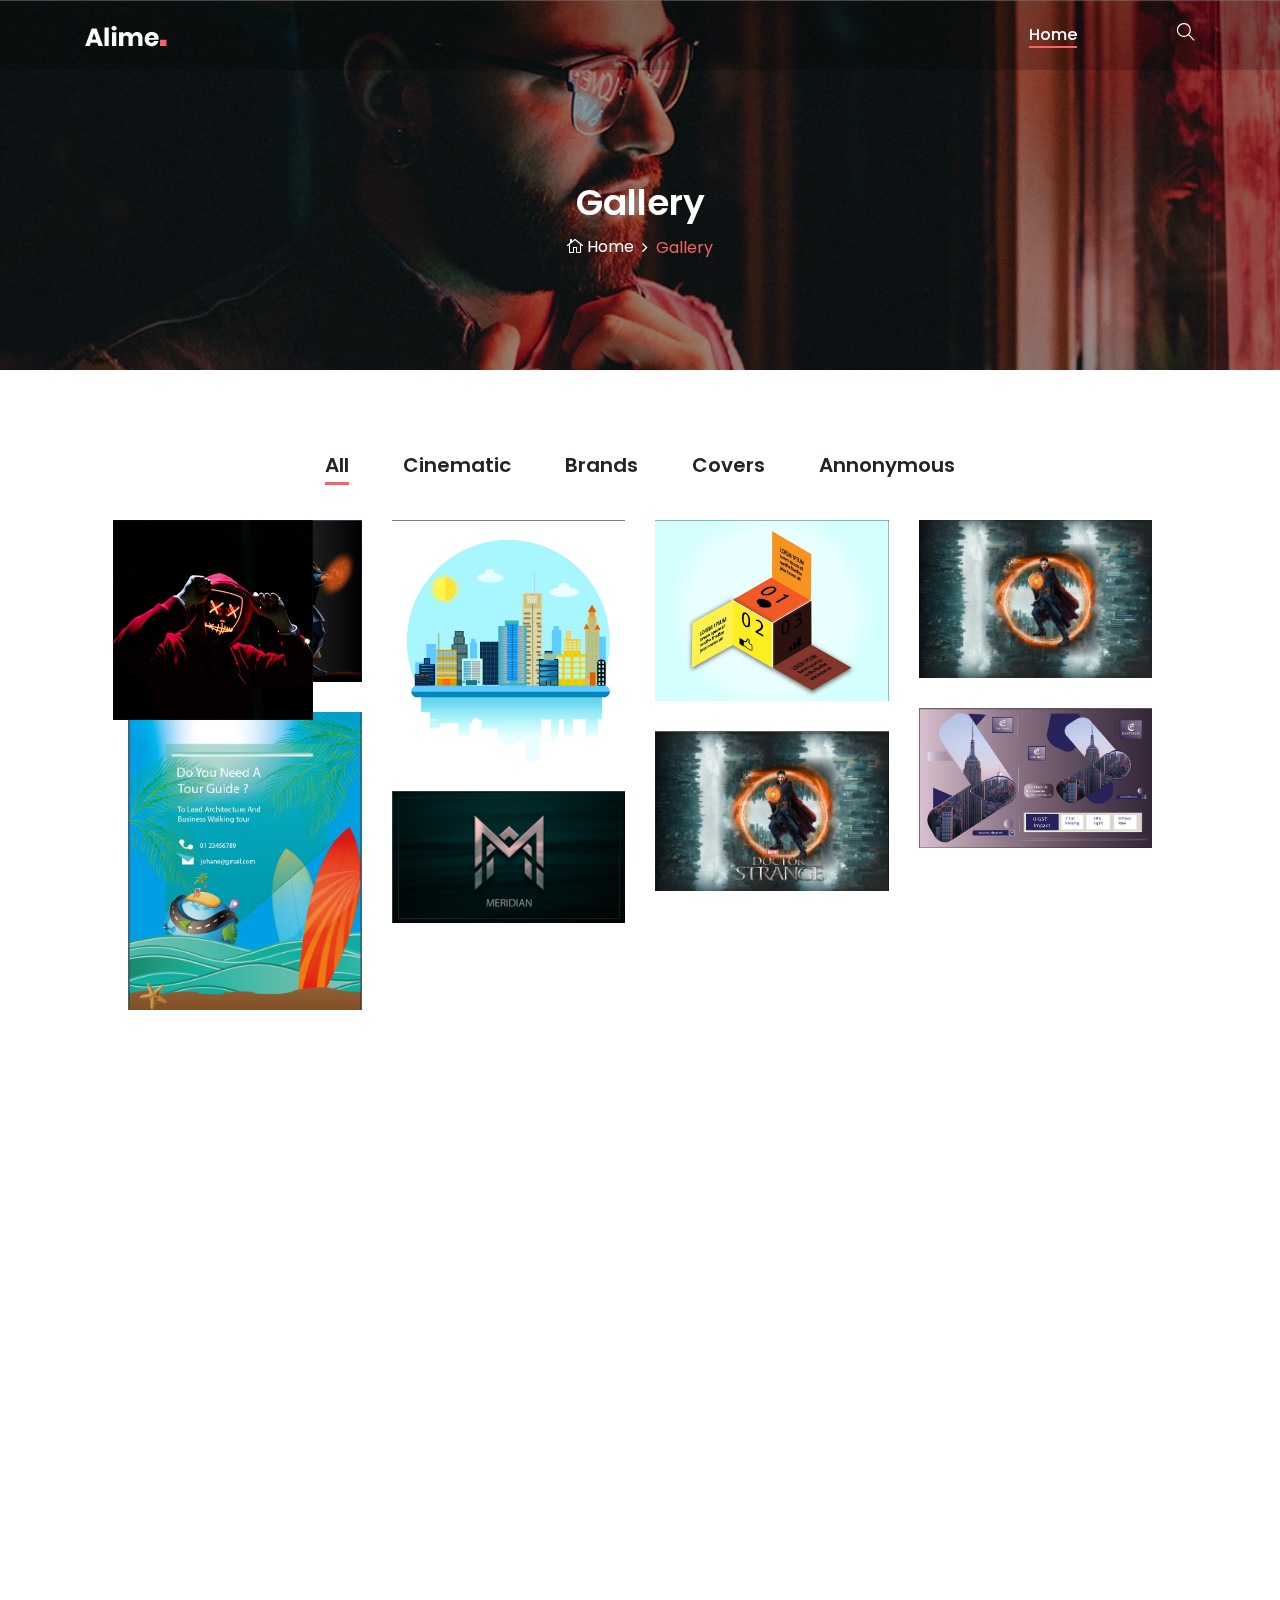
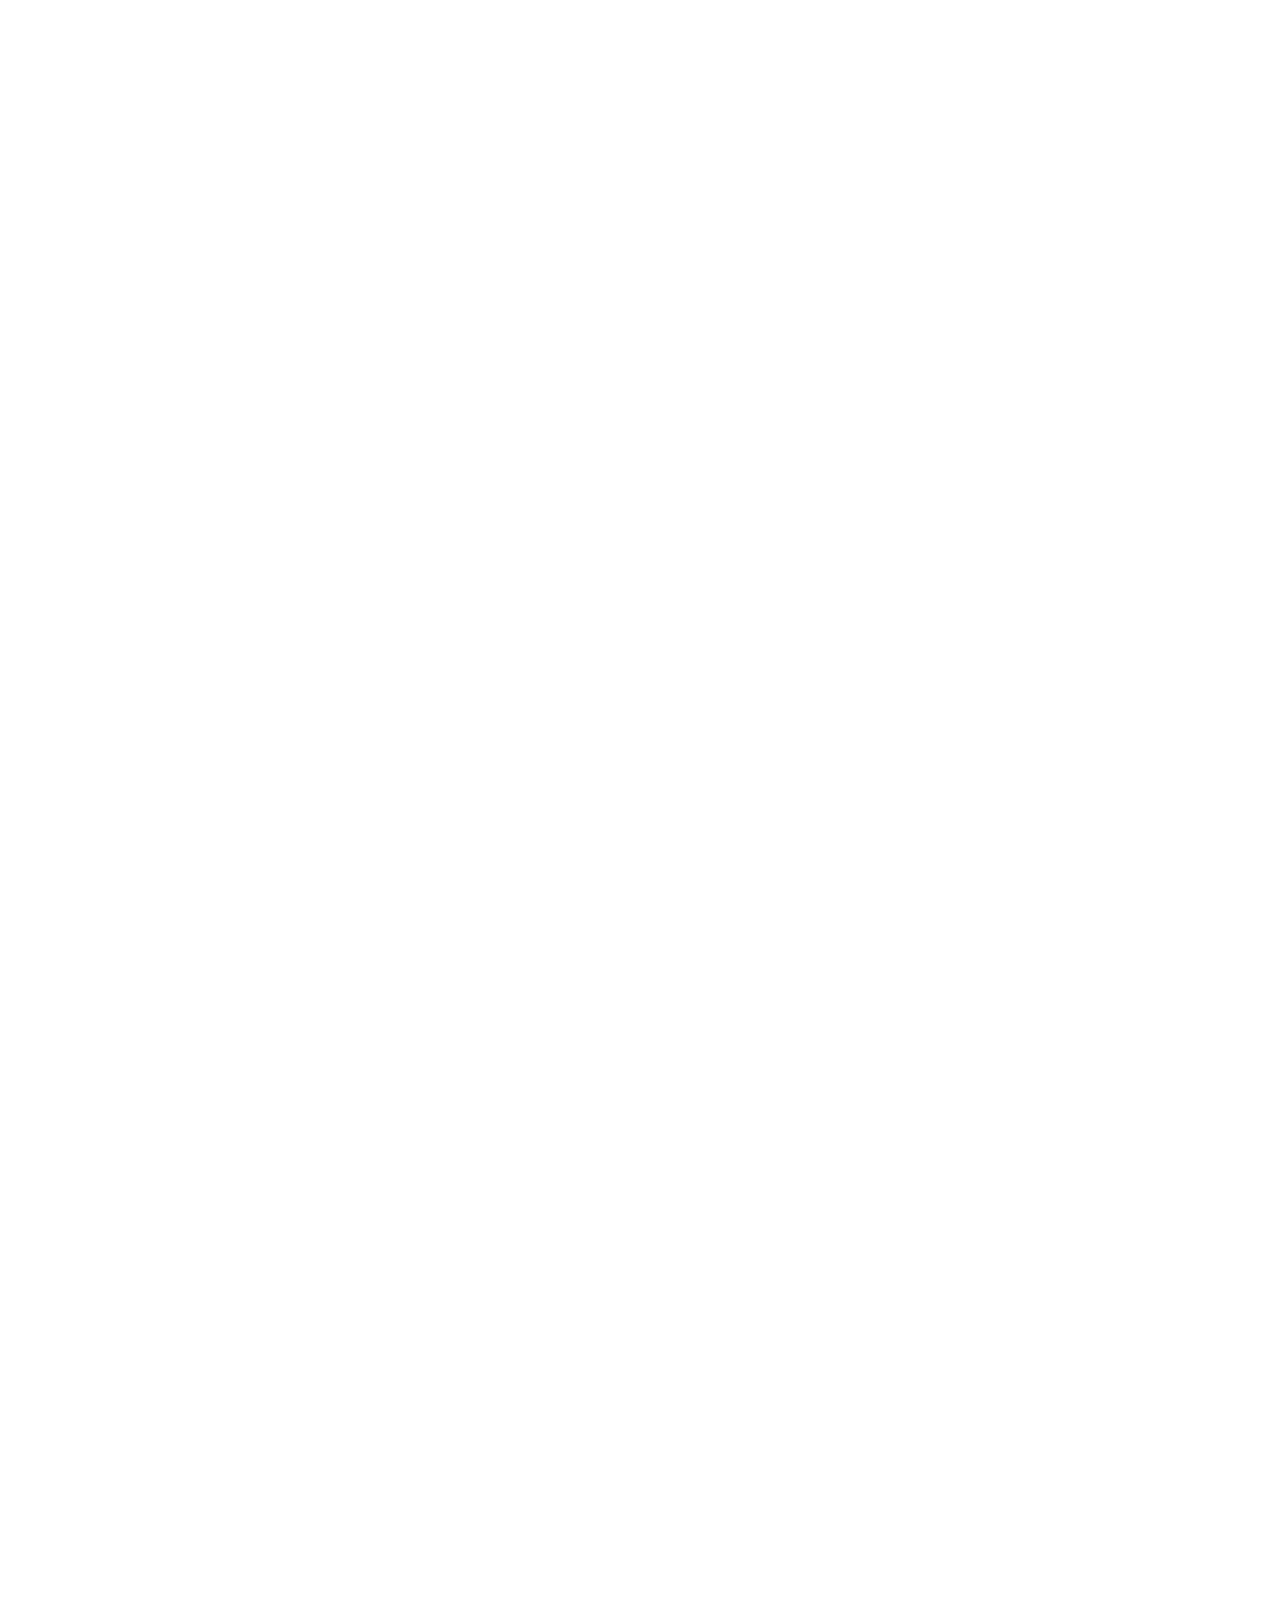
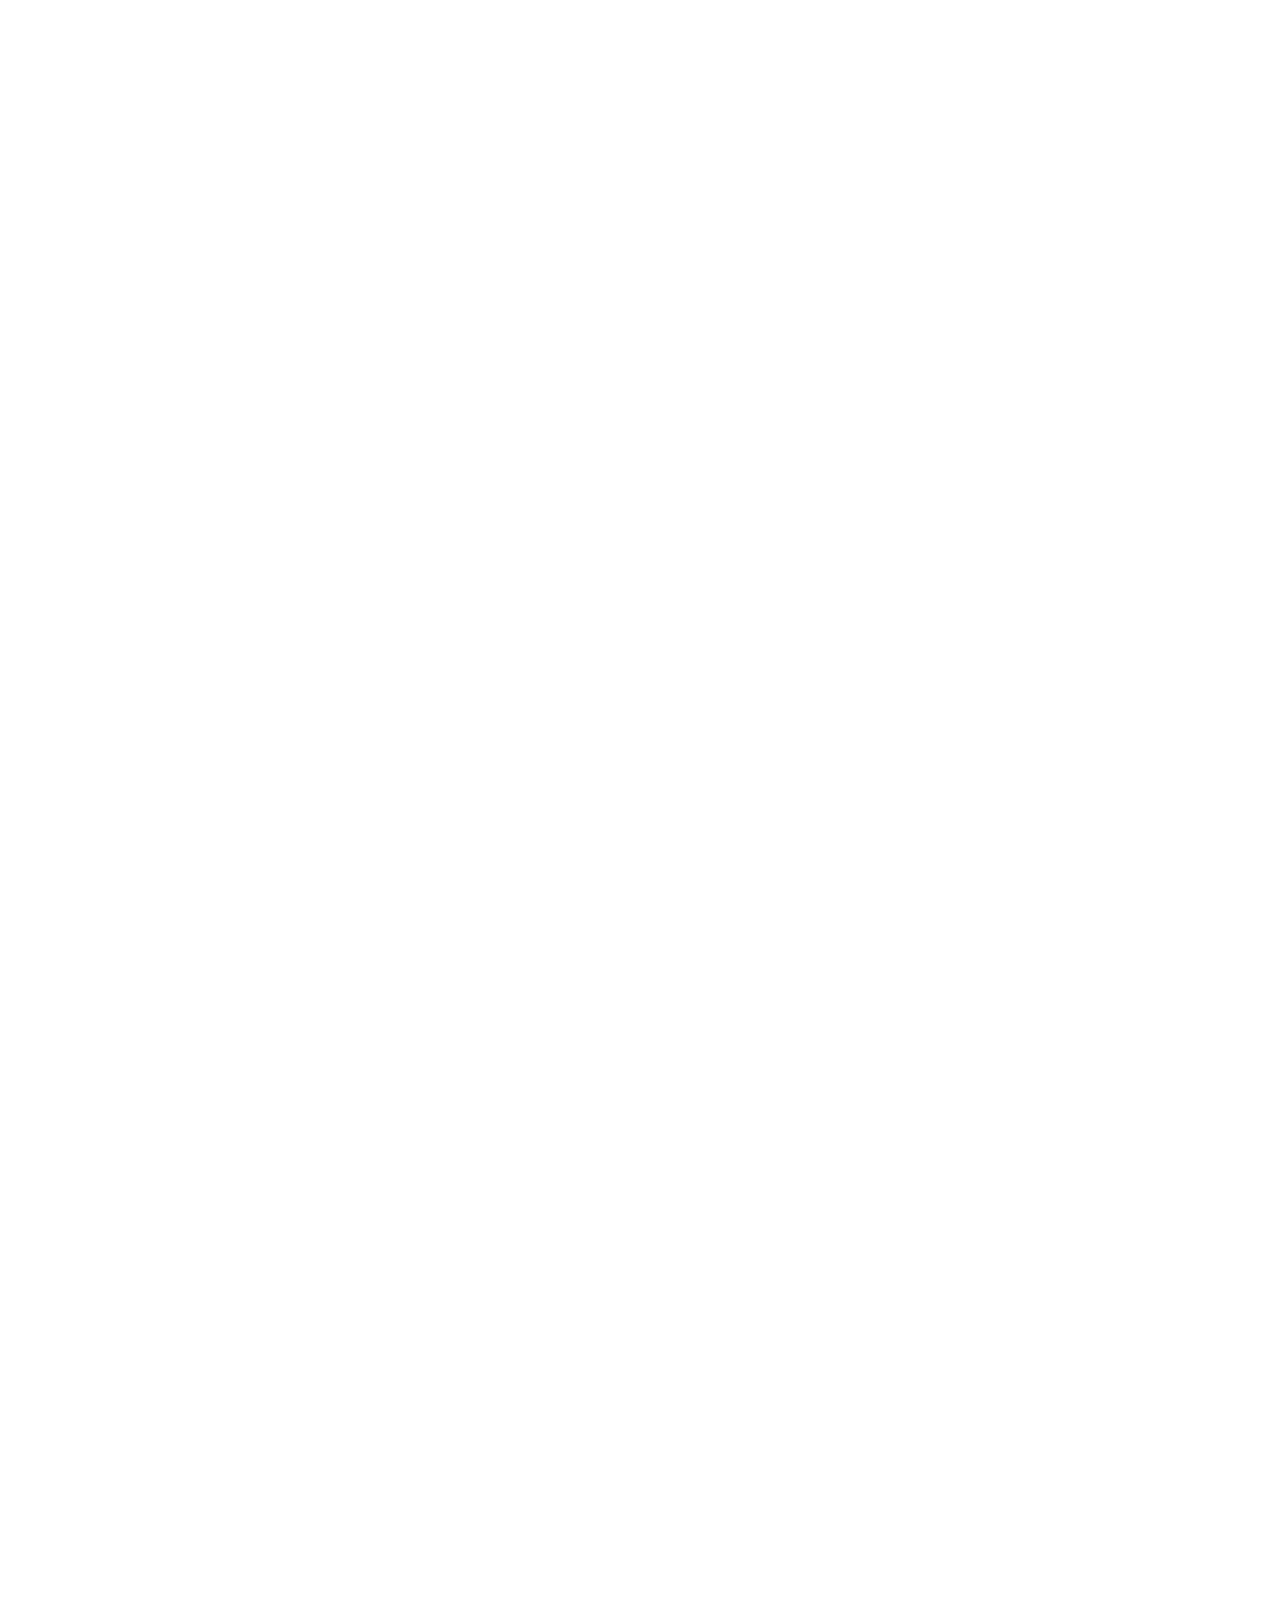
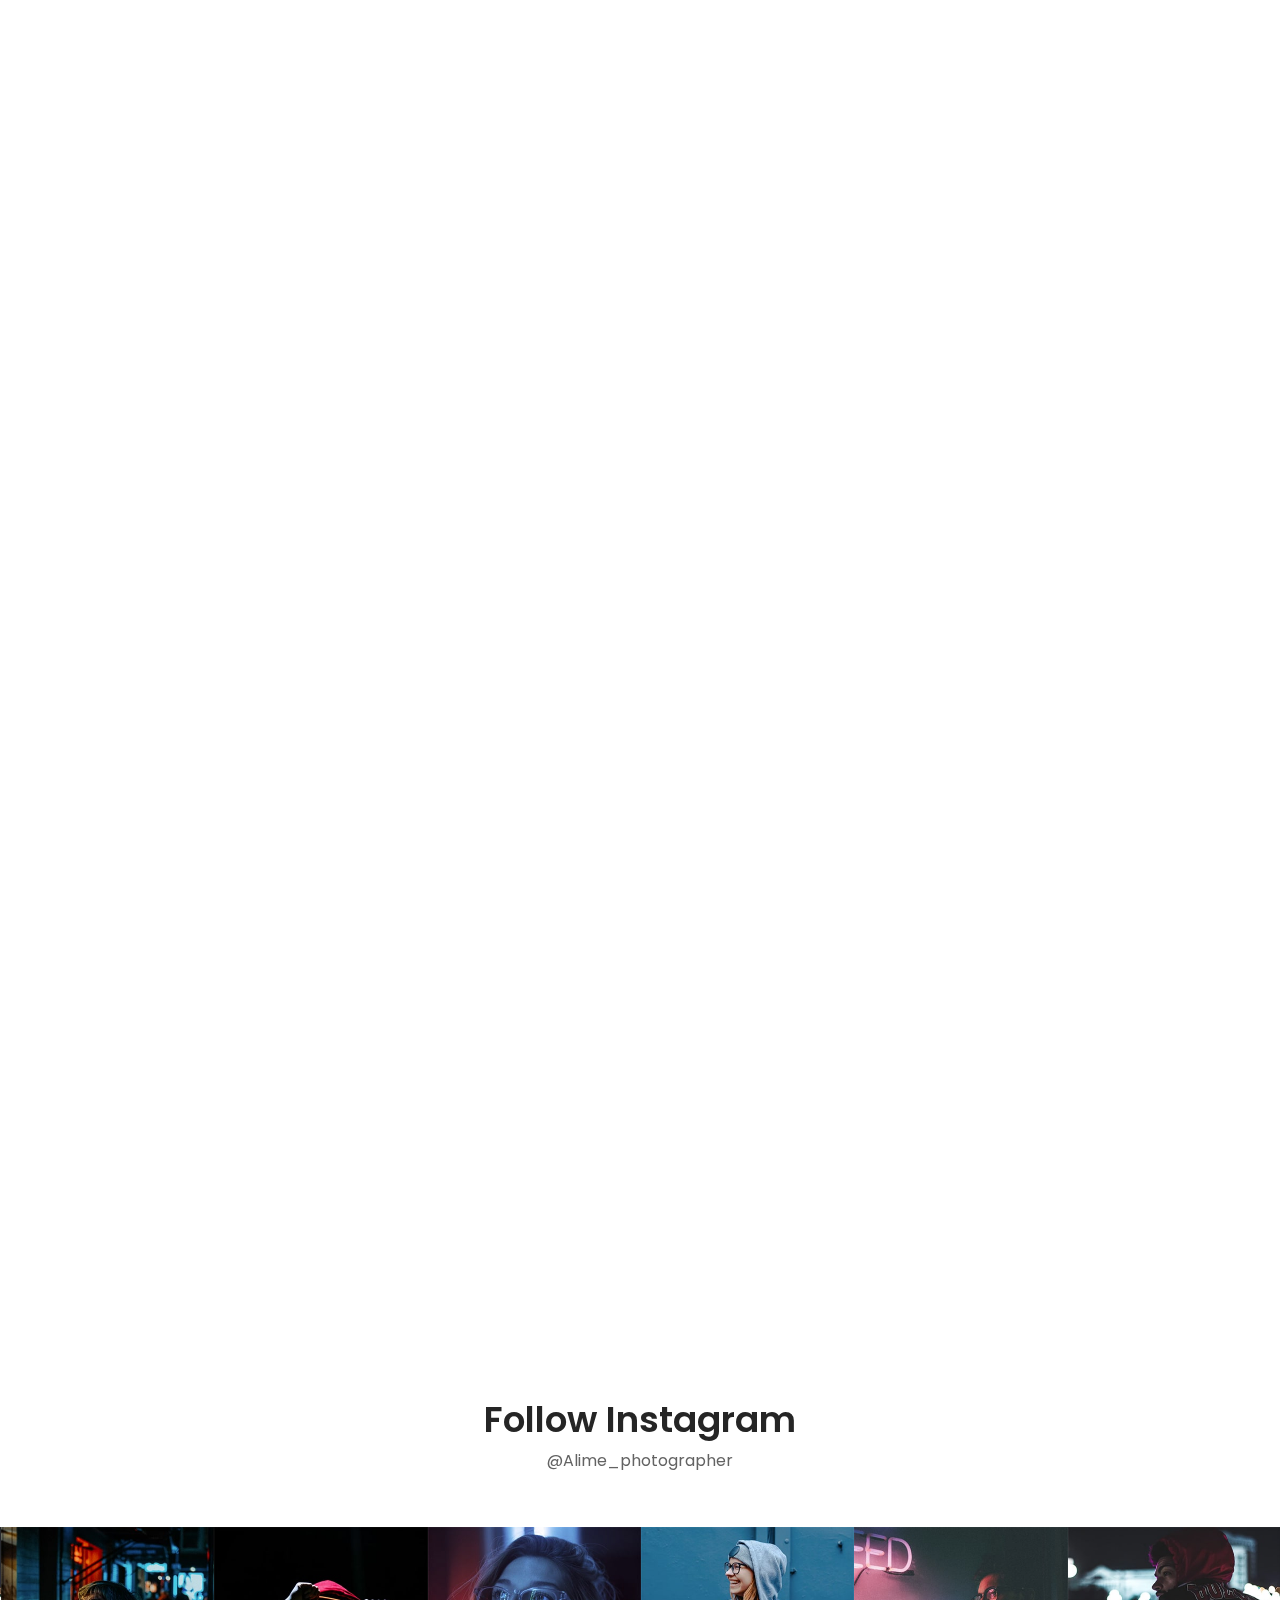
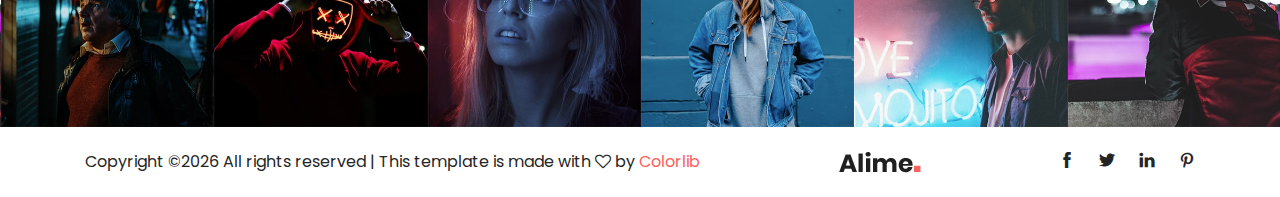
==== gallery.html @ c79ff6e7 "first commit" ====
<!DOCTYPE html>
<html lang="en">

<head>
    <meta charset="UTF-8">
    <meta name="description" content="">
    <meta http-equiv="X-UA-Compatible" content="IE=edge">
    <meta name="viewport" content="width=device-width, initial-scale=1, shrink-to-fit=no">

    <!-- Title -->
    <title>Alime - Photography HTML Template</title>

    <!-- Favicon -->
    <link rel="icon" href="./img/core-img/favicon.png">

    <!-- Stylesheet -->
    <link rel="stylesheet" href="style.css">

</head>

<body>
    <!-- Preloader -->
    <div id="preloader">
        <div class="loader"></div>
    </div>
    <!-- /Preloader -->

    <!-- Top Search Form Area -->
    <div class="top-search-area">
        <div class="modal fade" id="searchModal" tabindex="-1" role="dialog" aria-hidden="true">
            <div class="modal-dialog modal-dialog-centered" role="document">
                <div class="modal-content">
                    <div class="modal-body">
                        <!-- Close -->
                        <button type="button" class="btn close-btn" data-dismiss="modal"><i class="ti-close"></i></button>
                        <!-- Form -->
                        <form action="index.html" method="post">
                            <input type="search" name="top-search-bar" class="form-control" placeholder="Search and hit enter...">
                            <button type="submit">Search</button>
                        </form>
                    </div>
                </div>
            </div>
        </div>
    </div>

    <!-- Header Area Start -->
    <header class="header-area">
        <!-- Main Header Start -->
        <div class="main-header-area">
            <div class="classy-nav-container breakpoint-off">
                <div class="container">
                    <!-- Classy Menu -->
                    <nav class="classy-navbar justify-content-between" id="alimeNav">

                        <!-- Logo -->
                        <a class="nav-brand" href="./index.html"><img src="./img/core-img/logo.png" alt=""></a>

                        <!-- Navbar Toggler -->
                        <div class="classy-navbar-toggler">
                            <span class="navbarToggler"><span></span><span></span><span></span></span>
                        </div>

                        <!-- Menu -->
                        <div class="classy-menu">
                            <!-- Menu Close Button -->
                            <div class="classycloseIcon">
                                <div class="cross-wrap"><span class="top"></span><span class="bottom"></span></div>
                            </div>
                            <!-- Nav Start -->
                            <div class="classynav">
                                <ul id="nav">
                                    <li class="active"><a href="./index.html">Home</a></li>
                                    <!-- <li><a href="#about">About</a></li>
                                    <li><a href="#gallery">Gallery</a></li>
                                    <li><a href="#contact">Contact</a></li> -->
                                </ul>

                                <!-- Search Icon -->
                                <div class="search-icon" data-toggle="modal" data-target="#searchModal"><i class="ti-search"></i></div>
                            </div>
                            <!-- Nav End -->
                        </div>
                    </nav>
                </div>
            </div>
        </div>
    </header>
    <!-- Header Area End -->

    <!-- Breadcrumb Area Start -->
    <section class="breadcrumb-area bg-img bg-overlay jarallax" style="background-image: url(img/bg-img/38.jpg);">
        <div class="container h-100">
            <div class="row h-100 align-items-center">
                <div class="col-12">
                    <div class="breadcrumb-content text-center">
                        <h2 class="page-title">Gallery</h2>
                        <nav aria-label="breadcrumb">
                            <ol class="breadcrumb justify-content-center">
                                <li class="breadcrumb-item"><a href="index.html"><i class="icon_house_alt"></i> Home</a></li>
                                <li class="breadcrumb-item active" aria-current="page">Gallery</li>
                            </ol>
                        </nav>
                    </div>
                </div>
            </div>
        </div>
    </section>
    <!-- Breadcrumb Area End -->

    <!-- Gallery Area Start -->
    <div id="gallery" class="alime-portfolio-area section-padding-80 clearfix">
        <div class="container-fluid">
            <div class="row">
                <div class="col-12">
                    <!-- Projects Menu -->
                    <div class="alime-projects-menu">
                        <div class="portfolio-menu text-center">
                            <button class="btn active" >All</button>
                            <button class="btn" data-filter=".human">Cinematic</button>
                            <button class="btn" data-filter=".nature">Brands</button>
                            <button class="btn" data-filter=".country">Covers</button>
                            <button class="btn" data-filter=".video">Annonymous</button>
                        </div>
                    </div>
                </div>
            </div>

            <div class="row alime-portfolio">
                <!-- Single Gallery Item -->
                <div class="col-12 col-sm-6 col-lg-3 single_gallery_item human mb-30 wow fadeInUp" data-wow-delay="100ms">
                    <div class="single-portfolio-content">
                        <img src="img/cinematic/1.jpeg" alt="">
                        <div class="hover-content">
                            <a href="img/cinematic/1.jpeg" class="portfolio-img">+</a>
                        </div>
                    </div>
                </div>

                <!-- Single Gallery Item -->
                <div class="col-12 col-sm-6 col-lg-3 single_gallery_item video human mb-30 wow fadeInUp" data-wow-delay="300ms">
                    <div class="single-portfolio-content">
                        <img src="img/anno/1.jpeg" alt="">
                        <div class="hover-content">
                            <a href="img/anno/1.jpeg" class="portfolio-img">+</a>
                        </div>
                    </div>
                </div>

                <!-- Single Gallery Item -->
                <div class="col-12 col-sm-6 col-lg-3 single_gallery_item country mb-30 wow fadeInUp" data-wow-delay="500ms">
                    <div class="single-portfolio-content">
                        <img src="img/covers/1.jpeg" alt="">
                        <div class="hover-content">
                            <a href="img/covers/1.jpeg" class="portfolio-img">+</a>
                        </div>
                    </div>
                </div>

                <!-- Single Gallery Item -->
                <div class="col-12 col-sm-6 col-lg-3 single_gallery_item human mb-30 wow fadeInUp" data-wow-delay="700ms">
                    <div class="single-portfolio-content">
                        <img src="img/cinematic/2.jpeg" alt="">
                        <div class="hover-content">
                            <a href="img/cinematic/2.jpeg" class="portfolio-img">+</a>
                        </div>
                    </div>
                </div>

                <!-- Single Gallery Item -->
                <div class="col-12 col-sm-6 col-lg-3 single_gallery_item nature mb-30 wow fadeInUp" data-wow-delay="100ms">
                    <div class="single-portfolio-content">
                        <img src="img/brands/1.jpeg" alt="">
                        <div class="hover-content">
                            <a href="img/brands/1.jpeg" class="portfolio-img">+</a>
                        </div>
                    </div>
                </div>

                <!-- Single Gallery Item -->
                <div class="col-12 col-sm-6 col-lg-3 single_gallery_item video mb-30 wow fadeInUp" data-wow-delay="300ms">
                    <div class="single-portfolio-content">
                        <img src="img/anno/2.jpeg" alt="">
                        <div class="hover-content">
                            <a href="img/anno/2.jpeg" class="portfolio-img">+</a>
                        </div>
                    </div>
                </div>

                <!-- Single Gallery Item -->
                <div class="col-12 col-sm-6 col-lg-3 single_gallery_item human mb-30 wow fadeInUp" data-wow-delay="500ms">
                    <div class="single-portfolio-content">
                        <img src="img/cinematic/3.jpeg" alt="">
                        <div class="hover-content">
                            <a href="img/cinematic/3.jpeg" class="portfolio-img">+</a>
                        </div>
                    </div>
                </div>

                <!-- Single Gallery Item -->
                <div class="col-12 col-sm-6 col-lg-3 single_gallery_item nature mb-30 wow fadeInUp" data-wow-delay="700ms">
                    <div class="single-portfolio-content">
                        <img src="img/brands/2.jpeg" alt="">
                        <div class="hover-content">
                            <a href="img/brands/2.jpeg" class="portfolio-img">+</a>
                        </div>
                    </div>
                </div>

                <!-- Single Gallery Item -->
                <div class="col-12 col-sm-6 col-lg-6 single_gallery_item video mb-30 wow fadeInUp" data-wow-delay="100ms">
                    <div class="single-portfolio-content">
                        <img src="img/anno/3.jpeg" alt="">
                        <div class="hover-content">
                            <a href="img/anno/3.jpeg" class="portfolio-img">+</a>
                        </div>
                    </div>
                </div>

                <!-- Single Gallery Item -->
                <div class="col-12 col-sm-6 col-lg-3 single_gallery_item human mb-30 wow fadeInUp" data-wow-delay="300ms">
                    <div class="single-portfolio-content">
                        <img src="img/cinematic/4.jpeg" alt="">
                        <div class="hover-content">
                            <a href="img/cinematic/4.jpeg" class="portfolio-img">+</a>
                        </div>
                    </div>
                </div>

                <!-- Single Gallery Item -->
                <div class="col-12 col-sm-6 col-lg-3 single_gallery_item country mb-30 wow fadeInUp" data-wow-delay="500ms">
                    <div class="single-portfolio-content">
                        <img src="img/covers/2.jpeg" alt="">
                        <div class="hover-content">
                            <a href="img/covers/2.jpeg" class="portfolio-img">+</a>
                        </div>
                    </div>
                </div>

              
                <div class="col-12 col-sm-6 col-lg-3 single_gallery_item country mb-30 wow fadeInUp" data-wow-delay="500ms">
                    <div class="single-portfolio-content">
                        <img src="img/covers/3.jpeg" alt="">
                        <div class="hover-content">
                            <a href="img/covers/3.jpeg" class="portfolio-img">+</a>
                        </div>
                    </div>
                </div>
                <div class="col-12 col-sm-6 col-lg-3 single_gallery_item country mb-30 wow fadeInUp" data-wow-delay="500ms">
                    <div class="single-portfolio-content">
                        <img src="img/covers/4.jpeg" alt="">
                        <div class="hover-content">
                            <a href="img/covers/4.jpeg" class="portfolio-img">+</a>
                        </div>
                    </div>
                </div>
                <div class="col-12 col-sm-6 col-lg-3 single_gallery_item country mb-30 wow fadeInUp" data-wow-delay="500ms">
                    <div class="single-portfolio-content">
                        <img src="img/covers/5.jpeg" alt="">
                        <div class="hover-content">
                            <a href="img/covers/5.jpeg" class="portfolio-img">+</a>
                        </div>
                    </div>
                </div>
                <div class="col-12 col-sm-6 col-lg-3 single_gallery_item country mb-30 wow fadeInUp" data-wow-delay="500ms">
                    <div class="single-portfolio-content">
                        <img src="img/covers/6.jpeg" alt="">
                        <div class="hover-content">
                            <a href="img/covers/6.jpeg" class="portfolio-img">+</a>
                        </div>
                    </div>
                </div>
                <div class="col-12 col-sm-6 col-lg-3 single_gallery_item country mb-30 wow fadeInUp" data-wow-delay="500ms">
                    <div class="single-portfolio-content">
                        <img src="img/covers/7.jpeg" alt="">
                        <div class="hover-content">
                            <a href="img/covers/7.jpeg" class="portfolio-img">+</a>
                        </div>
                    </div>
                </div>
                <div class="col-12 col-sm-6 col-lg-3 single_gallery_item country mb-30 wow fadeInUp" data-wow-delay="500ms">
                    <div class="single-portfolio-content">
                        <img src="img/covers/8.jpeg" alt="">
                        <div class="hover-content">
                            <a href="img/covers/8.jpeg" class="portfolio-img">+</a>
                        </div>
                    </div>
                </div>
                <div class="col-12 col-sm-6 col-lg-3 single_gallery_item country mb-30 wow fadeInUp" data-wow-delay="500ms">
                    <div class="single-portfolio-content">
                        <img src="img/covers/9.jpeg" alt="">
                        <div class="hover-content">
                            <a href="img/covers/9.jpeg" class="portfolio-img">+</a>
                        </div>
                    </div>
                </div>
                <div class="col-12 col-sm-6 col-lg-3 single_gallery_item country mb-30 wow fadeInUp" data-wow-delay="500ms">
                    <div class="single-portfolio-content">
                        <img src="img/covers/10.jpeg" alt="">
                        <div class="hover-content">
                            <a href="img/covers/10.jpeg" class="portfolio-img">+</a>
                        </div>
                    </div>
                </div>
                <div class="col-12 col-sm-6 col-lg-3 single_gallery_item country mb-30 wow fadeInUp" data-wow-delay="500ms">
                    <div class="single-portfolio-content">
                        <img src="img/covers/11.jpeg" alt="">
                        <div class="hover-content">
                            <a href="img/covers/11.jpeg" class="portfolio-img">+</a>
                        </div>
                    </div>
                </div>
                <div class="col-12 col-sm-6 col-lg-3 single_gallery_item country mb-30 wow fadeInUp" data-wow-delay="500ms">
                    <div class="single-portfolio-content">
                        <img src="img/covers/12.jpeg" alt="">
                        <div class="hover-content">
                            <a href="img/covers/12.jpeg" class="portfolio-img">+</a>
                        </div>
                    </div>
                </div>

                <!-- human -->
                <div class="col-12 col-sm-6 col-lg-3 single_gallery_item human mb-30 wow fadeInUp" data-wow-delay="500ms">
                    <div class="single-portfolio-content">
                        <img src="img/cinematic/5.jpeg" alt="">
                        <div class="hover-content">
                            <a href="img/cinematic/5.jpeg" class="portfolio-img">+</a>
                        </div>
                    </div>
                </div>
                <div class="col-12 col-sm-6 col-lg-3 single_gallery_item human mb-30 wow fadeInUp" data-wow-delay="500ms">
                    <div class="single-portfolio-content">
                        <img src="img/cinematic/6.jpeg" alt="">
                        <div class="hover-content">
                            <a href="img/cinematic/6.jpeg" class="portfolio-img">+</a>
                        </div>
                    </div>
                </div>
                <div class="col-12 col-sm-6 col-lg-3 single_gallery_item human mb-30 wow fadeInUp" data-wow-delay="500ms">
                    <div class="single-portfolio-content">
                        <img src="img/cinematic/7.jpeg" alt="">
                        <div class="hover-content">
                            <a href="img/cinematic/7.jpeg" class="portfolio-img">+</a>
                        </div>
                    </div>
                </div>
                <div class="col-12 col-sm-6 col-lg-3 single_gallery_item human mb-30 wow fadeInUp" data-wow-delay="500ms">
                    <div class="single-portfolio-content">
                        <img src="img/cinematic/8.jpeg" alt="">
                        <div class="hover-content">
                            <a href="img/cinematic/8.jpeg" class="portfolio-img">+</a>
                        </div>
                    </div>
                </div>
                <div class="col-12 col-sm-6 col-lg-3 single_gallery_item human mb-30 wow fadeInUp" data-wow-delay="500ms">
                    <div class="single-portfolio-content">
                        <img src="img/cinematic/9.jpeg" alt="">
                        <div class="hover-content">
                            <a href="img/cinematic/9.jpeg" class="portfolio-img">+</a>
                        </div>
                    </div>
                </div>
                <div class="col-12 col-sm-6 col-lg-3 single_gallery_item human mb-30 wow fadeInUp" data-wow-delay="500ms">
                    <div class="single-portfolio-content">
                        <img src="img/cinematic/10.jpeg" alt="">
                        <div class="hover-content">
                            <a href="img/cinematic/10.jpeg" class="portfolio-img">+</a>
                        </div>
                    </div>
                </div>
                <div class="col-12 col-sm-6 col-lg-3 single_gallery_item human mb-30 wow fadeInUp" data-wow-delay="500ms">
                    <div class="single-portfolio-content">
                        <img src="img/cinematic/11.jpeg" alt="">
                        <div class="hover-content">
                            <a href="img/cinematic/11.jpeg" class="portfolio-img">+</a>
                        </div>
                    </div>
                </div>
                <div class="col-12 col-sm-6 col-lg-3 single_gallery_item human mb-30 wow fadeInUp" data-wow-delay="500ms">
                    <div class="single-portfolio-content">
                        <img src="img/cinematic/12.jpeg" alt="">
                        <div class="hover-content">
                            <a href="img/cinematic/12.jpeg" class="portfolio-img">+</a>
                        </div>
                    </div>
                </div>
                <div class="col-12 col-sm-6 col-lg-3 single_gallery_item human mb-30 wow fadeInUp" data-wow-delay="500ms">
                    <div class="single-portfolio-content">
                        <img src="img/cinematic/13.jpeg" alt="">
                        <div class="hover-content">
                            <a href="img/cinematic/13.jpeg" class="portfolio-img">+</a>
                        </div>
                    </div>
                </div>
                <div class="col-12 col-sm-6 col-lg-3 single_gallery_item human mb-30 wow fadeInUp" data-wow-delay="500ms">
                    <div class="single-portfolio-content">
                        <img src="img/cinematic/14.jpeg" alt="">
                        <div class="hover-content">
                            <a href="img/cinematic/14.jpeg" class="portfolio-img">+</a>
                        </div>
                    </div>
                </div>

                <!-- nature -->
                <div class="col-12 col-sm-6 col-lg-3 single_gallery_item nature mb-30 wow fadeInUp" data-wow-delay="700ms">
                    <div class="single-portfolio-content">
                        <img src="img/brands/3.jpeg" alt="">
                        <div class="hover-content">
                            <a href="img/brands/3.jpeg" class="portfolio-img">+</a>
                        </div>
                    </div>
                </div>
                <div class="col-12 col-sm-6 col-lg-3 single_gallery_item nature mb-30 wow fadeInUp" data-wow-delay="700ms">
                    <div class="single-portfolio-content">
                        <img src="img/brands/4.jpeg" alt="">
                        <div class="hover-content">
                            <a href="img/brands/4.jpeg" class="portfolio-img">+</a>
                        </div>
                    </div>
                </div>
                <div class="col-12 col-sm-6 col-lg-3 single_gallery_item nature mb-30 wow fadeInUp" data-wow-delay="700ms">
                    <div class="single-portfolio-content">
                        <img src="img/brands/5.jpeg" alt="">
                        <div class="hover-content">
                            <a href="img/brands/5.jpeg" class="portfolio-img">+</a>
                        </div>
                    </div>
                </div>
                <div class="col-12 col-sm-6 col-lg-3 single_gallery_item nature mb-30 wow fadeInUp" data-wow-delay="700ms">
                    <div class="single-portfolio-content">
                        <img src="img/brands/6.jpeg" alt="">
                        <div class="hover-content">
                            <a href="img/brands/6.jpeg" class="portfolio-img">+</a>
                        </div>
                    </div>
                </div>
                <div class="col-12 col-sm-6 col-lg-3 single_gallery_item nature mb-30 wow fadeInUp" data-wow-delay="700ms">
                    <div class="single-portfolio-content">
                        <img src="img/brands/7.jpeg" alt="">
                        <div class="hover-content">
                            <a href="img/brands/7.jpeg" class="portfolio-img">+</a>
                        </div>
                    </div>
                </div>
                <div class="col-12 col-sm-6 col-lg-3 single_gallery_item nature mb-30 wow fadeInUp" data-wow-delay="700ms">
                    <div class="single-portfolio-content">
                        <img src="img/brands/8.jpeg" alt="">
                        <div class="hover-content">
                            <a href="img/brands/8.jpeg" class="portfolio-img">+</a>
                        </div>
                    </div>
                </div>
                <div class="col-12 col-sm-6 col-lg-3 single_gallery_item nature mb-30 wow fadeInUp" data-wow-delay="700ms">
                    <div class="single-portfolio-content">
                        <img src="img/brands/9.jpeg" alt="">
                        <div class="hover-content">
                            <a href="img/brands/9.jpeg" class="portfolio-img">+</a>
                        </div>
                    </div>
                </div>
                <div class="col-12 col-sm-6 col-lg-3 single_gallery_item nature mb-30 wow fadeInUp" data-wow-delay="700ms">
                    <div class="single-portfolio-content">
                        <img src="img/brands/10.jpeg" alt="">
                        <div class="hover-content">
                            <a href="img/brands/10.jpeg" class="portfolio-img">+</a>
                        </div>
                    </div>
                </div>
                <div class="col-12 col-sm-6 col-lg-3 single_gallery_item nature mb-30 wow fadeInUp" data-wow-delay="700ms">
                    <div class="single-portfolio-content">
                        <img src="img/brands/11.jpeg" alt="">
                        <div class="hover-content">
                            <a href="img/brands/11.jpeg" class="portfolio-img">+</a>
                        </div>
                    </div>
                </div>
                <div class="col-12 col-sm-6 col-lg-3 single_gallery_item nature mb-30 wow fadeInUp" data-wow-delay="700ms">
                    <div class="single-portfolio-content">
                        <img src="img/brands/12.jpeg" alt="">
                        <div class="hover-content">
                            <a href="img/brands/12.jpeg" class="portfolio-img">+</a>
                        </div>
                    </div>
                </div>
                <div class="col-12 col-sm-6 col-lg-3 single_gallery_item nature mb-30 wow fadeInUp" data-wow-delay="700ms">
                    <div class="single-portfolio-content">
                        <img src="img/brands/13.jpeg" alt="">
                        <div class="hover-content">
                            <a href="img/brands/13.jpeg" class="portfolio-img">+</a>
                        </div>
                    </div>
                </div>
<!-- video  -->
<div class="col-12 col-sm-6 col-lg-6 single_gallery_item video mb-30 wow fadeInUp" data-wow-delay="100ms">
    <div class="single-portfolio-content">
        <img src="img/anno/4.jpeg" alt="">
        <div class="hover-content">
            <a href="img/anno/4.jpeg" class="portfolio-img">+</a>
        </div>
    </div>
</div>
<div class="col-12 col-sm-6 col-lg-6 single_gallery_item video mb-30 wow fadeInUp" data-wow-delay="100ms">
    <div class="single-portfolio-content">
        <img src="img/anno/5.jpeg" alt="">
        <div class="hover-content">
            <a href="img/anno/5.jpeg" class="portfolio-img">+</a>
        </div>
    </div>
</div>
<div class="col-12 col-sm-6 col-lg-6 single_gallery_item video mb-30 wow fadeInUp" data-wow-delay="100ms">
    <div class="single-portfolio-content">
        <img src="img/anno/6.jpeg" alt="">
        <div class="hover-content">
            <a href="img/anno/6.jpeg" class="portfolio-img">+</a>
        </div>
    </div>
</div>
<div class="col-12 col-sm-6 col-lg-6 single_gallery_item video mb-30 wow fadeInUp" data-wow-delay="100ms">
    <div class="single-portfolio-content">
        <img src="img/anno/7.jpeg" alt="">
        <div class="hover-content">
            <a href="img/anno/7.jpeg" class="portfolio-img">+</a>
        </div>
    </div>
</div>
<div class="col-12 col-sm-6 col-lg-6 single_gallery_item video mb-30 wow fadeInUp" data-wow-delay="100ms">
    <div class="single-portfolio-content">
        <img src="img/anno/8.jpeg" alt="">
        <div class="hover-content">
            <a href="img/anno/8.jpeg" class="portfolio-img">+</a>
        </div>
    </div>
</div>
<div class="col-12 col-sm-6 col-lg-6 single_gallery_item video mb-30 wow fadeInUp" data-wow-delay="100ms">
    <div class="single-portfolio-content">
        <img src="img/anno/9.jpeg" alt="">
        <div class="hover-content">
            <a href="img/anno/9.jpeg" class="portfolio-img">+</a>
        </div>
    </div>
</div>
<div class="col-12 col-sm-6 col-lg-6 single_gallery_item video mb-30 wow fadeInUp" data-wow-delay="100ms">
    <div class="single-portfolio-content">
        <img src="img/anno/10.jpeg" alt="">
        <div class="hover-content">
            <a href="img/anno/10.jpeg" class="portfolio-img">+</a>
        </div>
    </div>
</div>
<div class="col-12 col-sm-6 col-lg-6 single_gallery_item video mb-30 wow fadeInUp" data-wow-delay="100ms">
    <div class="single-portfolio-content">
        <img src="img/anno/11.jpeg" alt="">
        <div class="hover-content">
            <a href="img/anno/11.jpeg" class="portfolio-img">+</a>
        </div>
    </div>
</div>
<div class="col-12 col-sm-6 col-lg-6 single_gallery_item video mb-30 wow fadeInUp" data-wow-delay="100ms">
    <div class="single-portfolio-content">
        <img src="img/anno/12.jpeg" alt="">
        <div class="hover-content">
            <a href="img/anno/12.jpeg" class="portfolio-img">+</a>
        </div>
    </div>
</div>
<div class="col-12 col-sm-6 col-lg-6 single_gallery_item video mb-30 wow fadeInUp" data-wow-delay="100ms">
    <div class="single-portfolio-content">
        <img src="img/anno/13.jpeg" alt="">
        <div class="hover-content">
            <a href="img/anno/13.jpeg" class="portfolio-img">+</a>
        </div>
    </div>
</div>

<div class="single-instagram-item">
    <img src="img/bg-img/12.jpg" alt="">
    <div class="instagram-hover-content text-center d-flex align-items-center justify-content-center">
        <a href="#">
            <i class="ti-instagram" aria-hidden="true"></i>
            <span>Alime_photographer</span>
        </a>
    </div>
</div>



            </div>

            <div class="row">
                <div class="col-12 text-center wow fadeInUp" data-wow-delay="700ms">
                    <a href="#" class="btn alime-btn btn-2 mt-15">View More</a>
                </div>
            </div>
        </div>
    </div>
    <!-- Gallery Area End -->

    <!-- Follow Area Start -->
    <div class="follow-area clearfix">
        <div class="container">
            <div class="row">
                <div class="col-12">
                    <div class="section-heading text-center">
                        <h2>Follow Instagram</h2>
                        <p>@Alime_photographer</p>
                    </div>
                </div>
            </div>
        </div>

        <!-- Instagram Feed Area -->
        <div class="instragram-feed-area owl-carousel">
            <!-- Single Instagram Item -->
            <div class="single-instagram-item">
                <img src="img/bg-img/11.jpg" alt="">
                <div class="instagram-hover-content text-center d-flex align-items-center justify-content-center">
                    <a href="#">
                        <i class="ti-instagram" aria-hidden="true"></i>
                        <span>Alime_photographer</span>
                    </a>
                </div>
            </div>
            <!-- Single Instagram Item -->
            <div class="single-instagram-item">
                <img src="img/bg-img/12.jpg" alt="">
                <div class="instagram-hover-content text-center d-flex align-items-center justify-content-center">
                    <a href="#">
                        <i class="ti-instagram" aria-hidden="true"></i>
                        <span>Alime_photographer</span>
                    </a>
                </div>
            </div>
            <!-- Single Instagram Item -->
            <div class="single-instagram-item">
                <img src="img/bg-img/13.jpg" alt="">
                <div class="instagram-hover-content text-center d-flex align-items-center justify-content-center">
                    <a href="#">
                        <i class="ti-instagram" aria-hidden="true"></i>
                        <span>Alime_photographer</span>
                    </a>
                </div>
            </div>
            <!-- Single Instagram Item -->
            <div class="single-instagram-item">
                <img src="img/bg-img/14.jpg" alt="">
                <div class="instagram-hover-content text-center d-flex align-items-center justify-content-center">
                    <a href="#">
                        <i class="ti-instagram" aria-hidden="true"></i>
                        <span>Alime_photographer</span>
                    </a>
                </div>
            </div>
            <!-- Single Instagram Item -->
            <div class="single-instagram-item">
                <img src="img/bg-img/15.jpg" alt="">
                <div class="instagram-hover-content text-center d-flex align-items-center justify-content-center">
                    <a href="#">
                        <i class="ti-instagram" aria-hidden="true"></i>
                        <span>Alime_photographer</span>
                    </a>
                </div>
            </div>
            <!-- Single Instagram Item -->
            <div class="single-instagram-item">
                <img src="img/bg-img/16.jpg" alt="">
                <div class="instagram-hover-content text-center d-flex align-items-center justify-content-center">
                    <a href="#">
                        <i class="ti-instagram" aria-hidden="true"></i>
                        <span>Alime_photographer</span>
                    </a>
                </div>
            </div>
        </div>
    </div>
    <!-- Follow Area End -->

    <!-- Footer Area Start -->
    <footer class="footer-area">
        <div class="container">
            <div class="row">
                <div class="col-12">
                    <div class="footer-content d-flex align-items-center justify-content-between">
                        <!-- Copywrite Text -->
                        <div class="copywrite-text">
                            <p><!-- Link back to Colorlib can't be removed. Template is licensed under CC BY 3.0. -->
Copyright &copy;<script>document.write(new Date().getFullYear());</script> All rights reserved | This template is made with <i class="fa fa-heart-o" aria-hidden="true"></i> by <a href="https://colorlib.com" target="_blank">Colorlib</a>
<!-- Link back to Colorlib can't be removed. Template is licensed under CC BY 3.0. --></p>
                        </div>
                        <!-- Footer Logo -->
                        <div class="footer-logo">
                            <a href="#"><img src="img/core-img/logo2.png" alt=""></a>
                        </div>
                        <!-- Social Info -->
                        <div class="social-info">
                            <a href="#"><i class="ti-facebook" aria-hidden="true"></i></a>
                            <a href="#"><i class="ti-twitter-alt" aria-hidden="true"></i></a>
                            <a href="#"><i class="ti-linkedin" aria-hidden="true"></i></a>
                            <a href="#"><i class="ti-pinterest" aria-hidden="true"></i></a>
                        </div>
                    </div>
                </div>
            </div>
        </div>
    </footer>
    <!-- Footer Area End -->

    <!-- **** All JS Files ***** -->
    <!-- jQuery 2.2.4 -->
    <script src="js/jquery.min.js"></script>
    <!-- Popper -->
    <script src="js/popper.min.js"></script>
    <!-- Bootstrap -->
    <script src="js/bootstrap.min.js"></script>
    <!-- All Plugins -->
    <script src="js/alime.bundle.js"></script>
    <!-- Active -->
    <script src="js/default-assets/active.js"></script>

</body>

</html>
---- style.css ----
/* ------------------------------------------
[Master Stylesheet]

Template Name: Alime - Photography HTML Template
Template Author: Colorlib
Template Author URL: http://colorlib.com
Version: 1.0.0
Last Update: Feb 22, 2019


[Tables of CSS Content]

+ body

    - 01.0 Reboot CSS
    - 02.0 Spacing CSS
    - 03.0 Preloader CSS
    - 04.0 Heading CSS
    - 05.0 Backtotop CSS
    - 06.0 Buttons CSS
    - 07.0 Header CSS
    - 08.0 Hero CSS
    - 09.0 Footer CSS
    - 10.0 Follow CSS
    - 11.0 About CSS
    - 12.0 Breadcrumb CSS
    - 13.0 Blog CSS
    - 14.0 Team CSS
    - 15.0 Gallery CSS
    - 16.0 Contact CSS

--------------------------------------------- */
/* Import Fonts & All CSS */
@import url("https://fonts.googleapis.com/css?family=Poppins:100,200,300,400,500,600,700");
@import url(css/bootstrap.min.css);
@import url(css/animate.css);
@import url(css/default-assets/classy-nav.css);
@import url(css/owl.carousel.min.css);
@import url(css/magnific-popup.css);
@import url(css/font-awesome.min.css);
@import url(css/default-assets/themify-icons.css);
@import url(css/style.css);
/* :: 01.0 Reboot CSS */
* {
  margin: 0;
  padding: 0; }

body {
  font-family: "Poppins", sans-serif;
  font-weight: 400;
  font-size: 16px;
  position: relative;
  z-index: auto; }

h1,
h2,
h3,
h4,
h5,
h6 {
  font-family: "Poppins", sans-serif;
  color: #252525;
  line-height: 1.3;
  font-weight: 600; }

a,
a:active,
a:focus,
a:hover {
  color: #252525;
  text-decoration: none;
  -webkit-transition-duration: 500ms;
  -o-transition-duration: 500ms;
  transition-duration: 500ms;
  outline: none;
  font-weight: 500; }

li {
  list-style: none; }

p {
  line-height: 1.9;
  color: #636363;
  font-size: 16px;
  font-weight: 400; }

img {
  width: 100%;
  height: auto; }

ul {
  margin: 0;
  padding: 0; }
  ul li {
    margin: 0;
    padding: 0; }

.bg-overlay {
  position: relative;
  z-index: 1; }
  .bg-overlay::after {
    position: absolute;
    content: "";
    height: 100%;
    width: 100%;
    top: 0;
    left: 0;
    z-index: -1;
    background-color: rgba(0, 0, 0, 0.4); }

.bg-img {
  background-position: center center !important;
  background-size: cover !important;
  background-repeat: no-repeat !important; }

.jarallax {
  position: relative;
  z-index: 0; }
  .jarallax > .jarallax-img {
    position: absolute;
    object-fit: cover;
    font-family: 'object-fit: cover';
    top: 0;
    left: 0;
    width: 100%;
    height: 100%;
    z-index: -1; }

.mfp-image-holder .mfp-close,
.mfp-iframe-holder .mfp-close {
  position: fixed;
  z-index: 100;
  color: #ffffff;
  right: 20px;
  text-align: center;
  padding-right: 0;
  width: 100%;
  top: 20px;
  width: 30px;
  background: #fc6060;
  height: 30px;
  line-height: 30px; }

img.mfp-img {
  -webkit-box-shadow: 0 2px 40px 8px rgba(15, 15, 15, 0.15);
  box-shadow: 0 2px 40px 8px rgba(15, 15, 15, 0.15); }

button.mfp-close,
button.mfp-arrow {
  background: #fc6060; }

.mfp-bottom-bar {
  display: none !important; }

.mfp-bg {
  background-color: #000000; }

.bg-transparent {
  background-color: transparent !important; }

.bg-gray {
  background-color: #f7f7f7 !important; }

textarea:focus,
input:focus {
  outline: none; }

textarea:invalid,
input:invalid,
textarea:required,
input:required {
  box-shadow: none !important; }

.border {
  border-color: #ebebeb; }

.mfp-arrow-left::after {
  border-right-color: transparent; }

.mfp-arrow-left::before {
  border-right-color: #ffffff; }

.mfp-arrow-right::after {
  border-left-color: transparent; }

.mfp-arrow-right::before {
  border-left-color: #ffffff; }

/* :: 02.0 Spacing CSS */
.mt-15 {
  margin-top: 15px; }

.mt-30 {
  margin-top: 30px; }

.mt-40 {
  margin-top: 40px; }

.mt-50 {
  margin-top: 50px; }

.mt-70 {
  margin-top: 70px; }

.mt-80 {
  margin-top: 80px; }

.mt-100 {
  margin-top: 100px; }

.mt-150 {
  margin-top: 150px; }

.mr-15 {
  margin-right: 15px; }

.mr-30 {
  margin-right: 30px; }

.mr-50 {
  margin-right: 50px; }

.mr-100 {
  margin-right: 100px; }

.mb-10 {
  margin-bottom: 10px; }

.mb-15 {
  margin-bottom: 15px; }

.mb-30 {
  margin-bottom: 30px; }

.mb-40 {
  margin-bottom: 40px; }

.mb-50 {
  margin-bottom: 50px; }

.mb-60 {
  margin-bottom: 60px; }

.mb-70 {
  margin-bottom: 70px; }

.mb-80 {
  margin-bottom: 80px; }

.mb-100 {
  margin-bottom: 100px; }

.ml-15 {
  margin-left: 15px; }

.ml-30 {
  margin-left: 30px; }

.ml-50 {
  margin-left: 50px; }

.ml-100 {
  margin-left: 100px; }

.pt-50 {
  padding-top: 50px !important; }

.section-padding-80 {
  padding-top: 80px;
  padding-bottom: 80px; }

.section-padding-0-80 {
  padding-top: 0;
  padding-bottom: 80px; }

.section-padding-80-0 {
  padding-top: 80px;
  padding-bottom: 0; }

.section-padding-80-50 {
  padding-top: 80px;
  padding-bottom: 50px; }

.section-padding-100 {
  padding-top: 100px;
  padding-bottom: 100px; }

.section-padding-0-100 {
  padding-top: 0;
  padding-bottom: 100px; }

.section-padding-100-0 {
  padding-top: 100px;
  padding-bottom: 0; }

/* :: 3.0 Preloader CSS */
#preloader {
  position: fixed;
  width: 100%;
  height: 100%;
  z-index: 9999999;
  top: 0;
  left: 0;
  background-color: #ffffff;
  display: -webkit-box;
  display: -ms-flexbox;
  display: flex;
  -webkit-box-align: center;
  -ms-flex-align: center;
  align-items: center;
  -webkit-box-pack: center;
  -ms-flex-pack: center;
  justify-content: center;
  overflow: hidden; }

.loader,
.loader:before,
.loader:after {
  border-radius: 50%;
  width: 2.5em;
  height: 2.5em;
  -webkit-animation-fill-mode: both;
  animation-fill-mode: both;
  -webkit-animation: load7 1.8s infinite ease-in-out;
  animation: load7 1.8s infinite ease-in-out; }

.loader {
  margin-top: -20px;
  color: #fc6060;
  font-size: 6px;
  position: relative;
  -webkit-transform: translateZ(0);
  -ms-transform: translateZ(0);
  transform: translateZ(0);
  -webkit-animation-delay: -0.16s;
  animation-delay: -0.16s; }

.loader:before,
.loader:after {
  content: '';
  position: absolute;
  top: 0; }

.loader:before {
  left: -3.5em;
  -webkit-animation-delay: -0.32s;
  animation-delay: -0.32s; }

.loader:after {
  left: 3.5em; }

@-webkit-keyframes load7 {
  0%,
    80%,
    100% {
    box-shadow: 0 2.5em 0 -1.3em; }
  40% {
    box-shadow: 0 2.5em 0 0; } }
@keyframes load7 {
  0%,
    80%,
    100% {
    box-shadow: 0 2.5em 0 -1.3em; }
  40% {
    box-shadow: 0 2.5em 0 0; } }
/* :: 4.0 Heading CSS */
.section-heading {
  position: relative;
  z-index: 1;
  margin-bottom: 50px; }
  .section-heading h2 {
    font-size: 36px;
    text-transform: capitalize;
    margin-bottom: 5px;
    display: block;
    line-height: 1.2; }
    @media only screen and (max-width: 767px) {
      .section-heading h2 {
        font-size: 24px; } }
  .section-heading p {
    margin-bottom: 0; }
  .section-heading.white p,
  .section-heading.white h2 {
    color: #ffffff; }

/* :: 5.0 Backtotop CSS */
#scrollUp {
  position: fixed;
  right: 40px;
  font-size: 20px;
  line-height: 40px;
  width: 40px;
  height: 40px;
  bottom: 40px;
  background-color: #fc6060;
  color: #ffffff;
  text-align: center;
  -webkit-transition-duration: 500ms;
  -o-transition-duration: 500ms;
  transition-duration: 500ms;
  border-radius: 50%;
  -webkit-box-shadow: 0 2px 40px 8px rgba(15, 15, 15, 0.15);
  box-shadow: 0 2px 40px 8px rgba(15, 15, 15, 0.15);
  z-index: 15962536; }
  @media only screen and (max-width: 767px) {
    #scrollUp {
      right: 20px;
      bottom: 20px; } }
  #scrollUp:focus, #scrollUp:hover {
    background-color: #000000;
    color: #ffffff; }

/* :: 6.0 Buttons CSS */
.btn:focus {
  box-shadow: none; }

.alime-btn {
  position: relative;
  z-index: 1;
  min-width: 160px;
  height: 46px;
  line-height: 42px;
  font-size: 16px;
  font-weight: 500;
  display: inline-block;
  padding: 0 30px;
  text-align: center;
  text-transform: capitalize;
  background-color: transparent;
  color: #ffffff;
  border: 2px solid #fc6060;
  border-radius: 60px;
  -webkit-transition-duration: 500ms;
  -o-transition-duration: 500ms;
  transition-duration: 500ms; }
  .alime-btn.btn-2 {
    color: #252525; }
  .alime-btn:focus, .alime-btn:hover {
    font-weight: 500;
    -webkit-box-shadow: 0 2px 40px 8px rgba(15, 15, 15, 0.15);
    box-shadow: 0 2px 40px 8px rgba(15, 15, 15, 0.15);
    background-color: #fc6060;
    color: #ffffff; }

.badges-btn {
  background-color: #ebebeb;
  padding: 5px 15px;
  display: inline-block;
  color: #636363;
  font-size: 12px;
  font-weight: 500;
  text-transform: uppercase;
  border-radius: 2px;
  -webkit-transition-duration: 500ms;
  -o-transition-duration: 500ms;
  transition-duration: 500ms;
  letter-spacing: 1px; }
  .badges-btn:hover, .badges-btn:focus {
    background-color: #fc6060;
    color: #ffffff;
    font-weight: 500; }

/* :: 7.0 Header CSS */
.header-area {
  position: fixed;
  z-index: 100;
  width: 100%;
  -webkit-transition-duration: 500ms;
  -o-transition-duration: 500ms;
  transition-duration: 500ms;
  background-color: transparent; }
  .header-area .search-icon {
    position: relative;
    z-index: 1;
    margin-left: 80px; }
    .header-area .search-icon i {
      font-size: 18px;
      color: #ffffff;
      cursor: pointer; }

.top-search-area .modal {
  background-color: rgba(0, 0, 0, 0.7); }
.top-search-area .modal-content .modal-body {
  padding: 50px; }
  .top-search-area .modal-content .modal-body button.close-btn {
    position: absolute;
    top: 15px;
    right: 15px;
    z-index: 10;
    font-size: 14px; }
    .top-search-area .modal-content .modal-body button.close-btn.btn {
      padding: 0;
      background-color: transparent; }
.top-search-area form {
  width: 100%;
  position: relative;
  z-index: 1; }
  .top-search-area form input {
    width: 100%;
    height: 50px;
    border: none;
    -webkit-box-shadow: 0 0 30px 15px rgba(0, 0, 0, 0.08);
    box-shadow: 0 0 30px 15px rgba(0, 0, 0, 0.08);
    border-radius: 6px;
    font-size: 12px;
    font-style: italic;
    padding: 0 20px; }
    .top-search-area form input:focus {
      -webkit-box-shadow: 0 0 30px 15px rgba(0, 0, 0, 0.08);
      box-shadow: 0 0 30px 15px rgba(0, 0, 0, 0.08); }
  .top-search-area form button {
    position: absolute;
    width: 100px;
    height: 50px;
    top: 0;
    right: 0;
    z-index: 10;
    border-radius: 0 6px 6px 0;
    border: none;
    background-color: #fc6060;
    font-weight: 600;
    font-size: 14px;
    text-transform: uppercase;
    text-align: center;
    color: #ffffff;
    cursor: pointer; }

.classy-nav-container {
  background-color: transparent;
  padding: 0; }
  .classy-nav-container .classy-navbar {
    -webkit-transition-duration: 500ms;
    -o-transition-duration: 500ms;
    transition-duration: 500ms;
    height: 70px;
    padding: 0; }
    @media only screen and (max-width: 767px) {
      .classy-nav-container .classy-navbar .nav-brand {
        max-width: 90px;
        margin-right: 15px; } }
    .classy-nav-container .classy-navbar .classynav ul li a {
      font-size: 16px;
      text-transform: capitalize;
      color: #ffffff;
      font-weight: 500;
      padding: 0 20px; }
      .classy-nav-container .classy-navbar .classynav ul li a:hover, .classy-nav-container .classy-navbar .classynav ul li a:focus {
        color: #fc6060; }
      @media only screen and (min-width: 992px) and (max-width: 1199px) {
        .classy-nav-container .classy-navbar .classynav ul li a {
          font-size: 14px; } }
      @media only screen and (min-width: 768px) and (max-width: 991px) {
        .classy-nav-container .classy-navbar .classynav ul li a {
          font-size: 14px;
          color: #252525; }
          .classy-nav-container .classy-navbar .classynav ul li a:hover, .classy-nav-container .classy-navbar .classynav ul li a:focus {
            color: #fc6060; } }
      @media only screen and (max-width: 767px) {
        .classy-nav-container .classy-navbar .classynav ul li a {
          font-size: 14px;
          color: #252525; }
          .classy-nav-container .classy-navbar .classynav ul li a:hover, .classy-nav-container .classy-navbar .classynav ul li a:focus {
            color: #fc6060; } }
    .classy-nav-container .classy-navbar .classynav ul li.cn-dropdown-item ul li a, .classy-nav-container .classy-navbar .classynav ul li.megamenu-item ul li a {
      font-size: 14px;
      text-transform: capitalize;
      height: 42px;
      line-height: 42px;
      padding: 0 30px;
      color: #252525; }
      .classy-nav-container .classy-navbar .classynav ul li.cn-dropdown-item ul li a:focus, .classy-nav-container .classy-navbar .classynav ul li.cn-dropdown-item ul li a:hover, .classy-nav-container .classy-navbar .classynav ul li.megamenu-item ul li a:focus, .classy-nav-container .classy-navbar .classynav ul li.megamenu-item ul li a:hover {
        color: #fc6060; }

.classynav ul li.active a {
  position: relative;
  z-index: 1; }
  .classynav ul li.active a::before {
    width: calc(100% - 40px);
    height: 2px;
    background-color: #fc6060;
    position: absolute;
    bottom: 7px;
    left: 0;
    z-index: 1;
    content: '';
    left: 50%;
    transform: translateX(-50%); }
    @media only screen and (min-width: 768px) and (max-width: 991px) {
      .classynav ul li.active a::before {
        display: none; } }
    @media only screen and (max-width: 767px) {
      .classynav ul li.active a::before {
        display: none; } }

.classynav ul li.has-down > a::after,
.classynav ul li.has-down.active > a::after,
.classynav ul li.megamenu-item > a::after {
  color: #fc6060; }

.breakpoint-off .classynav ul li .dropdown,
.breakpoint-off .classynav ul li .megamenu {
  width: 210px;
  -webkit-box-shadow: 0 2px 40px 8px rgba(15, 15, 15, 0.15);
  box-shadow: 0 2px 40px 8px rgba(15, 15, 15, 0.15);
  border-radius: 6px; }

.breakpoint-off .classynav ul li .megamenu {
  width: 100%; }

.classy-navbar-toggler .navbarToggler span {
  background-color: #252525; }

.main-header-area {
  position: relative;
  z-index: 1;
  background-color: transparent;
  -webkit-transition-duration: 500ms;
  -o-transition-duration: 500ms;
  transition-duration: 500ms;
  height: 70px;
  background-color: rgba(0, 0, 0, 0.2); }
  .main-header-area.sticky {
    background-color: #000000; }

.classy-navbar-toggler .navbarToggler span {
  background-color: #ffffff; }

/* :: 8.0 Hero CSS */
.welcome-area {
  position: relative;
  z-index: 1; }

.welcome-slides {
  position: relative;
  z-index: 1;
  overflow: hidden; }
  .welcome-slides .owl-prev,
  .welcome-slides .owl-next {
    -webkit-transition-duration: 500ms;
    -o-transition-duration: 500ms;
    transition-duration: 500ms;
    width: 66px;
    height: 66px;
    border-radius: 50%;
    background-color: rgba(255, 255, 255, 0.1);
    position: absolute;
    top: 50%;
    left: 70px;
    margin-top: -33px;
    z-index: 10;
    text-align: center;
    line-height: 70px;
    color: #ffffff;
    font-size: 30px; }
    .welcome-slides .owl-prev:hover, .welcome-slides .owl-prev:focus,
    .welcome-slides .owl-next:hover,
    .welcome-slides .owl-next:focus {
      background-color: #fc6060; }
    @media only screen and (min-width: 768px) and (max-width: 991px) {
      .welcome-slides .owl-prev,
      .welcome-slides .owl-next {
        left: 30px; } }
    @media only screen and (max-width: 767px) {
      .welcome-slides .owl-prev,
      .welcome-slides .owl-next {
        width: 40px;
        left: 15px;
        height: 40px;
        font-size: 18px;
        line-height: 44px; } }
  .welcome-slides .owl-next {
    left: auto;
    right: 70px; }
    @media only screen and (min-width: 768px) and (max-width: 991px) {
      .welcome-slides .owl-next {
        right: 30px; } }
    @media only screen and (max-width: 767px) {
      .welcome-slides .owl-next {
        right: 15px; } }

.single-welcome-slide {
  position: relative;
  z-index: 2;
  width: 100%;
  height: 880px;
  background-color: #fc6060; }
  @media only screen and (min-width: 992px) and (max-width: 1199px) {
    .single-welcome-slide {
      height: 750px; } }
  @media only screen and (min-width: 768px) and (max-width: 991px) {
    .single-welcome-slide {
      height: 750px; } }
  @media only screen and (max-width: 767px) {
    .single-welcome-slide {
      height: 600px; } }
  .single-welcome-slide .welcome-text {
    position: relative;
    z-index: 1; }
    .single-welcome-slide .welcome-text h2 {
      font-weight: 700;
      font-size: 82px;
      display: block;
      margin-bottom: 0;
      background: -webkit-linear-gradient(#ff9696, #ffe89e);
      -webkit-background-clip: text;
      -webkit-text-fill-color: transparent; }
      @media only screen and (max-width: 767px) {
        .single-welcome-slide .welcome-text h2 {
          font-size: 42px; } }
    .single-welcome-slide .welcome-text p {
      color: #ffffff;
      margin-bottom: 50px;
      display: block; }
    .single-welcome-slide .welcome-text .hero-mail-contact {
      color: #ffffff;
      font-style: italic;
      text-decoration: underline; }
      .single-welcome-slide .welcome-text .hero-mail-contact:hover, .single-welcome-slide .welcome-text .hero-mail-contact:focus {
        color: #fc6060; }

/* :: 9.0 Footer CSS */
.footer-content {
  padding: 20px 0; }
  .footer-content .copywrite-text {
    position: relative;
    z-index: 1; }
    .footer-content .copywrite-text p {
      margin-bottom: 0;
      color: #252525; }
      @media only screen and (max-width: 767px) {
        .footer-content .copywrite-text p {
          font-size: 12px; } }
      .footer-content .copywrite-text p a {
        color: #fc6060;
        font-weight: 400; }
        @media only screen and (max-width: 767px) {
          .footer-content .copywrite-text p a {
            font-size: 12px; } }
  @media only screen and (max-width: 767px) {
    .footer-content .footer-logo a img {
      max-width: 50px; } }
  .footer-content .social-info a {
    color: #252525;
    font-size: 16px;
    margin-right: 20px; }
    .footer-content .social-info a:last-child {
      margin-right: 0; }
    @media only screen and (max-width: 767px) {
      .footer-content .social-info a {
        margin-right: 5px;
        font-size: 12px; } }
    .footer-content .social-info a:hover, .footer-content .social-info a:focus {
      color: #fc6060; }

/* :: 10.0 Follow CSS */
.single-instagram-item {
  
  position: relative;
  z-index: 1;
  overflow: hidden;
  -webkit-transition-duration: 500ms;
  -o-transition-duration: 500ms;
  transition-duration: 500ms; }
  .single-instagram-item img {
    width: 100%;
    height:200px;
    -webkit-transition-duration: 1500ms;
    -o-transition-duration: 1500ms;
    transition-duration: 1500ms; }
  .single-instagram-item .instagram-hover-content {
    width: 100%;
    height: 100%;
    position: absolute;
    top: 0;
    bottom: 0;
    left: 0;
    right: 0;
    background-color: rgba(252, 96, 96, 0.9);
    opacity: 0;
    visibility: hidden;
    -webkit-transition-duration: 500ms;
    -o-transition-duration: 500ms;
    transition-duration: 500ms; }
    .single-instagram-item .instagram-hover-content a {
      text-align: center; }
      .single-instagram-item .instagram-hover-content a i {
        color: #ffffff;
        font-size: 32px;
        display: block;
        margin-bottom: 15px; }
      .single-instagram-item .instagram-hover-content a span {
        font-size: 14px;
        margin-bottom: 0;
        color: #ffffff; }
        @media only screen and (min-width: 992px) and (max-width: 1199px) {
          .single-instagram-item .instagram-hover-content a span {
            font-size: 12px; } }
        @media only screen and (min-width: 768px) and (max-width: 991px) {
          .single-instagram-item .instagram-hover-content a span {
            font-size: 12px; } }
        @media only screen and (max-width: 767px) {
          .single-instagram-item .instagram-hover-content a span {
            font-size: 12px; } }
  .single-instagram-item:hover img {
    -webkit-transform: scale(1.1);
    -ms-transform: scale(1.1);
    transform: scale(1.1); }
  .single-instagram-item:hover .instagram-hover-content {
    opacity: 1;
    visibility: visible; }

.instagram-gallery-single-item:hover .instagram-hover-content .zoom-img {
  margin-top: 0;
  opacity: 1; }

/* :: 11.0 About CSS */
.about-us-content h3 {
  font-size: 36px;
  display: block;
  margin-bottom: 5px; }
  @media only screen and (max-width: 767px) {
    .about-us-content h3 {
      font-size: 24px; } }
.about-us-content .line {
  height: 3px;
  width: 70px;
  background-color: #fc6060;
  margin-bottom: 30px; }

.about-video-area {
  position: relative;
  z-index: 1;
  border-radius: 10px; }
  .about-video-area img {
    -webkit-box-shadow: 3px 0 24px rgba(0, 0, 0, 0.15);
    box-shadow: 3px 0 24px rgba(0, 0, 0, 0.15);
    width: 100%;
    border-radius: 10px; }
  .about-video-area .video-icon a {
    position: absolute;
    top: 50%;
    left: 50%;
    z-index: 99;
    -webkit-transform: translate(-50%, -50%);
    -ms-transform: translate(-50%, -50%);
    transform: translate(-50%, -50%);
    color: #ffffff;
    height: 50px;
    width: 50px;
    display: inline-block;
    background-color: #fc6060;
    text-align: center;
    line-height: 56px;
    font-size: 38px;
    border-radius: 50%; }
    .about-video-area .video-icon a::after {
      content: '';
      position: absolute;
      width: 0%;
      height: 0%;
      border-radius: 50%;
      background-color: transparent;
      top: 50%;
      left: 50%;
      -webkit-transform: translate(-50%, -50%);
      -ms-transform: translate(-50%, -50%);
      transform: translate(-50%, -50%);
      border: 2px solid #fc6060;
      -webkit-animation: video-icon 1200ms linear infinite;
      animation: video-icon 1200ms linear infinite;
      z-index: -10; }
    .about-video-area .video-icon a:hover, .about-video-area .video-icon a:focus {
      background-color: #000000; }
      .about-video-area .video-icon a:hover::after, .about-video-area .video-icon a:focus::after {
        border: 2px solid #000000; }

@-webkit-keyframes video-icon {
  0% {
    width: 0;
    height: 0;
    opacity: 1; }
  50% {
    width: 100%;
    height: 100%;
    opacity: 1; }
  100% {
    width: 200%;
    height: 200%;
    opacity: 0; } }
@keyframes video-icon {
  0% {
    width: 0;
    height: 0;
    opacity: 1; }
  50% {
    width: 100%;
    height: 100%;
    opacity: 1; }
  100% {
    width: 200%;
    height: 200%;
    opacity: 0; } }
.why-choose-us-content {
  -webkit-transition-duration: 800ms;
  -o-transition-duration: 800ms;
  transition-duration: 800ms;
  background-color: #ffffff;
  padding: 80px 30px 50px;
  border-radius: 10px;
  box-shadow: 3px 0 15px -1px rgba(0, 0, 0, 0.15);
  position: relative;
  z-index: 1;
  margin-top: 50px; }
  .why-choose-us-content .chosse-us-icon {
    -webkit-transition-duration: 800ms;
    -o-transition-duration: 800ms;
    transition-duration: 800ms;
    height: 76px;
    width: 76px;
    background-color: #fc6060;
    display: inline-block;
    text-align: center;
    line-height: 76px;
    border-radius: 50%;
    color: #ffffff;
    font-size: 30px;
    position: absolute;
    top: -38px;
    left: 50%;
    margin-left: -38px; }
  .why-choose-us-content h4 {
    font-size: 20px;
    font-weight: 500;
    margin-bottom: 15px;
    -webkit-transition-duration: 800ms;
    -o-transition-duration: 800ms;
    transition-duration: 800ms; }
  .why-choose-us-content p {
    -webkit-transition-duration: 800ms;
    -o-transition-duration: 800ms;
    transition-duration: 800ms;
    font-size: 14px;
    margin-bottom: 0; }
  .why-choose-us-content:hover, .why-choose-us-content:focus {
    background-color: #fc6060; }
    .why-choose-us-content:hover .chosse-us-icon, .why-choose-us-content:focus .chosse-us-icon {
      background-color: #000000;
      box-shadow: 0 5px 15px 2px rgba(255, 255, 255, 0.15); }
    .why-choose-us-content:hover h4,
    .why-choose-us-content:hover p, .why-choose-us-content:focus h4,
    .why-choose-us-content:focus p {
      color: #ffffff; }

/* :: 12.0 Breadcrumb CSS */
.breadcrumb-area {
  position: relative;
  z-index: 1;
  height: 370px; }
  @media only screen and (max-width: 767px) {
    .breadcrumb-area {
      height: 240px; } }
  .breadcrumb-area .page-title {
    color: #ffffff;
    font-size: 36px; }
    @media only screen and (max-width: 767px) {
      .breadcrumb-area .page-title {
        font-size: 24px; } }

.breadcrumb-content {
  position: relative;
  z-index: 1;
  margin-top: 70px; }
  .breadcrumb-content .breadcrumb {
    padding: 0;
    background-color: transparent;
    margin-bottom: 0; }
    .breadcrumb-content .breadcrumb .breadcrumb-item {
      color: #fc6060;
      font-weight: 400;
      font-size: 16px; }
      .breadcrumb-content .breadcrumb .breadcrumb-item a {
        font-size: 16px;
        color: #ffffff;
        font-weight: 400; }
        .breadcrumb-content .breadcrumb .breadcrumb-item a:hover, .breadcrumb-content .breadcrumb .breadcrumb-item a:focus {
          color: #fc6060; }
    .breadcrumb-content .breadcrumb .breadcrumb-item + .breadcrumb-item::before {
      content: '\f105';
      color: #ffffff;
      font-family: "FontAwesome"; }

.breadcrumb-area.blog {
  height: 550px; }
  .breadcrumb-area.blog .breadcrumb-content .post-catagory {
    padding: 2px 15px;
    border-radius: 2px;
    font-size: 12px;
    text-transform: uppercase;
    color: #ffffff;
    background-color: #fc6060;
    font-weight: 500;
    margin-bottom: 15px; }
    .breadcrumb-area.blog .breadcrumb-content .post-catagory:hover, .breadcrumb-area.blog .breadcrumb-content .post-catagory:focus {
      font-weight: 500;
      background-color: #000000; }
  .breadcrumb-area.blog .breadcrumb-content .page-title {
    display: block;
    font-size: 48px;
    margin-bottom: 20px; }
    @media only screen and (max-width: 767px) {
      .breadcrumb-area.blog .breadcrumb-content .page-title {
        font-size: 30px; } }
  .breadcrumb-area.blog .breadcrumb-content .post-meta {
    position: relative;
    z-index: 1;
    margin-bottom: 5px; }
    .breadcrumb-area.blog .breadcrumb-content .post-meta a {
      position: relative;
      z-index: 1;
      font-size: 16px;
      color: #ffffff;
      font-weight: 500;
      margin-right: 21px; }
      @media only screen and (max-width: 767px) {
        .breadcrumb-area.blog .breadcrumb-content .post-meta a {
          font-size: 13px; } }
      .breadcrumb-area.blog .breadcrumb-content .post-meta a::after {
        content: '|';
        position: absolute;
        top: 0;
        right: -11px;
        z-index: 1; }
      .breadcrumb-area.blog .breadcrumb-content .post-meta a:last-child::after {
        display: none; }
      .breadcrumb-area.blog .breadcrumb-content .post-meta a:hover, .breadcrumb-area.blog .breadcrumb-content .post-meta a:focus {
        color: #fc6060; }
        .breadcrumb-area.blog .breadcrumb-content .post-meta a:hover::after, .breadcrumb-area.blog .breadcrumb-content .post-meta a:focus::after {
          color: #ffffff; }

/* :: 13.0 Blog CSS */
.blog-details-text {
  position: relative;
  z-index: 1; }
  .blog-details-text .row {
    margin-right: -5px;
    margin-left: -5px; }
    .blog-details-text .row .col-12 {
      padding-right: 5px;
      padding-left: 5px; }
  .blog-details-text p {
    font-size: 18px;
    margin-bottom: 20px; }

.alime-blockquote {
  position: relative;
  z-index: 1;
  margin-bottom: 30px;
  margin-top: 30px;
  border-left: 3px solid #fc6060;
  padding-left: 30px; }
  .alime-blockquote h4 {
    margin-bottom: 15px;
    font-size: 24px;
    color: #161715;
    line-height: 1.5;
    font-weight: 400; }
    @media only screen and (max-width: 767px) {
      .alime-blockquote h4 {
        font-size: 18px; } }
  .alime-blockquote h6 {
    font-size: 18px;
    color: #fc6060;
    text-transform: uppercase;
    margin-bottom: 0; }
    @media only screen and (max-width: 767px) {
      .alime-blockquote h6 {
        font-size: 14px; } }

.post-author-area {
  position: relative;
  z-index: 1; }
  @media only screen and (max-width: 767px) {
    .post-author-area {
      -ms-flex-wrap: wrap;
      flex-wrap: wrap; } }
  @media only screen and (max-width: 767px) {
    .post-author-area .popular-tags {
      -webkit-box-flex: 0;
      -ms-flex: 0 0 100%;
      flex: 0 0 100%;
      max-width: 100%;
      width: 100%;
      margin-bottom: 30px; } }
  .post-author-area .popular-tags li {
    display: inline-block;
    float: left;
    margin: 3px; }
  @media only screen and (max-width: 767px) {
    .post-author-area .post-social-info {
      -webkit-box-flex: 0;
      -ms-flex: 0 0 100%;
      flex: 0 0 100%;
      max-width: 100%;
      width: 100%; } }
  .post-author-area .post-social-info p {
    margin-bottom: 0;
    margin-right: 20px;
    color: #252525; }
  .post-author-area .post-social-info a {
    display: inline-block;
    color: #625b66;
    margin-right: 20px;
    font-size: 14px; }
    .post-author-area .post-social-info a:last-child {
      margin-right: 0; }
    .post-author-area .post-social-info a:hover, .post-author-area .post-social-info a:focus {
      color: #fc6060; }

.alime-pager-area {
  position: relative;
  z-index: 1; }
  .alime-pager-area .previous,
  .alime-pager-area .next {
    width: 100%;
    position: relative;
    z-index: 1;
    height: 290px; }
    @media only screen and (max-width: 767px) {
      .alime-pager-area .previous,
      .alime-pager-area .next {
        height: 180px; } }
    .alime-pager-area .previous::after,
    .alime-pager-area .next::after {
      -webkit-transition-duration: 500ms;
      -o-transition-duration: 500ms;
      transition-duration: 500ms;
      width: 100%;
      height: 100%;
      position: absolute;
      z-index: 10;
      background-color: rgba(0, 0, 0, 0.7);
      top: 0;
      left: 0;
      content: '';
      opacity: 0;
      visibility: hidden; }
    .alime-pager-area .previous .overlay-content,
    .alime-pager-area .next .overlay-content {
      position: absolute;
      width: 70%;
      height: 100%;
      top: 0;
      left: 15%;
      text-align: center;
      z-index: 100; }
      .alime-pager-area .previous .overlay-content .post-title,
      .alime-pager-area .next .overlay-content .post-title {
        font-size: 24px;
        color: #ffffff;
        margin-bottom: 0; }
        @media only screen and (max-width: 767px) {
          .alime-pager-area .previous .overlay-content .post-title,
          .alime-pager-area .next .overlay-content .post-title {
            font-size: 14px; } }
        .alime-pager-area .previous .overlay-content .post-title:hover, .alime-pager-area .previous .overlay-content .post-title:focus,
        .alime-pager-area .next .overlay-content .post-title:hover,
        .alime-pager-area .next .overlay-content .post-title:focus {
          color: #fc6060; }
      .alime-pager-area .previous .overlay-content .previous-link,
      .alime-pager-area .previous .overlay-content .next-link,
      .alime-pager-area .next .overlay-content .previous-link,
      .alime-pager-area .next .overlay-content .next-link {
        -webkit-transition-duration: 500ms;
        -o-transition-duration: 500ms;
        transition-duration: 500ms;
        position: absolute;
        top: 50%;
        margin-top: -15px;
        left: -10%;
        width: 30px;
        height: 30px;
        line-height: 30px;
        font-size: 30px;
        color: #ffffff;
        z-index: 100;
        opacity: 0; }
        .alime-pager-area .previous .overlay-content .previous-link:hover, .alime-pager-area .previous .overlay-content .previous-link:focus,
        .alime-pager-area .previous .overlay-content .next-link:hover,
        .alime-pager-area .previous .overlay-content .next-link:focus,
        .alime-pager-area .next .overlay-content .previous-link:hover,
        .alime-pager-area .next .overlay-content .previous-link:focus,
        .alime-pager-area .next .overlay-content .next-link:hover,
        .alime-pager-area .next .overlay-content .next-link:focus {
          color: #fc6060; }
    .alime-pager-area .previous:hover::after, .alime-pager-area .previous:focus::after,
    .alime-pager-area .next:hover::after,
    .alime-pager-area .next:focus::after {
      opacity: 1;
      visibility: visible; }
    .alime-pager-area .previous:hover .previous-link,
    .alime-pager-area .previous:hover .next-link, .alime-pager-area .previous:focus .previous-link,
    .alime-pager-area .previous:focus .next-link,
    .alime-pager-area .next:hover .previous-link,
    .alime-pager-area .next:hover .next-link,
    .alime-pager-area .next:focus .previous-link,
    .alime-pager-area .next:focus .next-link {
      opacity: 1; }
  .alime-pager-area .next .overlay-content .next-link {
    left: auto;
    right: -10%; }

.pagination {
  position: relative;
  z-index: 1; }
  .pagination .page-item:last-child .page-link {
    border-top-right-radius: 3px;
    border-bottom-right-radius: 3px; }
  .pagination .page-item:first-child .page-link {
    margin-left: 0;
    border-top-left-radius: 3px;
    border-bottom-left-radius: 3px; }
  .pagination .page-link {
    padding: 12px 15px;
    color: #252525;
    border: none;
    background-color: #f7f7f7;
    margin-right: 5px;
    border-radius: 3px; }
    .pagination .page-link:hover, .pagination .page-link:focus {
      background-color: #fc6060;
      color: #ffffff;
      border-color: #fc6060; }
    .pagination .page-link:focus {
      box-shadow: none; }

.comment_area {
  position: relative;
  z-index: 1;
  padding-bottom: 20px;
  border-bottom: 1px solid #ebebeb; }
  .comment_area .single_comment_area {
    position: relative;
    z-index: 1; }
    .comment_area .single_comment_area::after {
      position: absolute;
      width: 1px;
      background-color: #ebebeb;
      height: 100%;
      content: '';
      top: 0;
      left: 90px;
      z-index: 1; }
      @media only screen and (max-width: 767px) {
        .comment_area .single_comment_area::after {
          left: 50px; } }
    .comment_area .single_comment_area .single_comment_area::after {
      display: none; }
  .comment_area .comment-content {
    position: relative;
    z-index: 1;
    margin-bottom: 40px; }
    .comment_area .comment-content .comment-author {
      -webkit-box-flex: 0;
      -ms-flex: 0 0 70px;
      flex: 0 0 70px;
      width: 70px;
      max-width: 70px;
      margin-right: 40px;
      border-radius: 50%; }
      @media only screen and (max-width: 767px) {
        .comment_area .comment-content .comment-author {
          -webkit-box-flex: 0;
          -ms-flex: 0 0 40px;
          flex: 0 0 40px;
          width: 40px;
          max-width: 40px;
          margin-right: 20px; } }
      .comment_area .comment-content .comment-author img {
        border-radius: 50%; }
    .comment_area .comment-content .comment-meta .post-date {
      font-size: 12px;
      text-transform: uppercase;
      display: block;
      margin-bottom: 5px;
      font-weight: 300;
      color: #b2b2b2;
      letter-spacing: 1px; }
      .comment_area .comment-content .comment-meta .post-date:hover, .comment_area .comment-content .comment-meta .post-date:focus {
        color: #fc6060; }
    .comment_area .comment-content .comment-meta h5 {
      margin-bottom: 5px;
      font-size: 18px; }
      @media only screen and (max-width: 767px) {
        .comment_area .comment-content .comment-meta h5 {
          font-size: 16px; } }
    .comment_area .comment-content .comment-meta p {
      color: #636363;
      font-size: 14px; }
      @media only screen and (max-width: 767px) {
        .comment_area .comment-content .comment-meta p {
          font-size: 13px; } }
    .comment_area .comment-content .comment-meta .like,
    .comment_area .comment-content .comment-meta .reply {
      display: inline-block;
      padding: 5px 25px 5px;
      font-size: 12px;
      font-weight: 600;
      border: 1px solid #ebebeb;
      text-transform: uppercase;
      border-radius: 2px; }
      .comment_area .comment-content .comment-meta .like:focus, .comment_area .comment-content .comment-meta .like:hover,
      .comment_area .comment-content .comment-meta .reply:focus,
      .comment_area .comment-content .comment-meta .reply:hover {
        border-color: #fc6060;
        background-color: #fc6060;
        color: #ffffff; }
  .comment_area .children {
    margin-left: 120px; }
    @media only screen and (max-width: 767px) {
      .comment_area .children {
        margin-left: 60px; } }
    .comment_area .children .single_comment_area:last-of-type {
      margin-bottom: 0; }
    .comment_area .children .single_comment_area .comment-author {
      margin-right: 20px; }
      @media only screen and (max-width: 767px) {
        .comment_area .children .single_comment_area .comment-author {
          margin-right: 10px; } }

.alime-blog-area {
  position: relative;
  z-index: 1; }
  .alime-blog-area .row {
    margin-right: -5px;
    margin-left: -5px; }
    .alime-blog-area .row .col-12 {
      padding-right: 5px;
      padding-left: 5px; }

.single-post-area {
  position: relative;
  z-index: 1;
  margin-bottom: 10px;
  -webkit-transition-duration: 500ms;
  -o-transition-duration: 500ms;
  transition-duration: 500ms; }
  .single-post-area::after {
    position: absolute;
    width: 100%;
    height: 100%;
    top: 0;
    left: 0;
    background-color: rgba(0, 0, 0, 0.5);
    content: '';
    z-index: 1; }
  .single-post-area .post-thumbnail {
    display: block;
    overflow: hidden; }
    .single-post-area .post-thumbnail img {
      width: 100%;
      -webkit-transition-duration: 800ms;
      -o-transition-duration: 800ms;
      transition-duration: 800ms; }
  .single-post-area .post-catagory {
    position: absolute;
    padding: 2px 15px;
    border-radius: 2px;
    font-size: 12px;
    text-transform: uppercase;
    color: #ffffff;
    background-color: #fc6060;
    top: 15px;
    right: 15px;
    z-index: 20;
    font-weight: 500; }
    .single-post-area .post-catagory:hover, .single-post-area .post-catagory:focus {
      font-weight: 500;
      background-color: #000000; }
  .single-post-area .post-content {
    position: absolute;
    left: 30px;
    bottom: 30px;
    right: 30px;
    z-index: 100; }
    .single-post-area .post-content .post-meta {
      position: relative;
      z-index: 1;
      margin-bottom: 5px; }
      .single-post-area .post-content .post-meta a {
        position: relative;
        z-index: 1;
        font-size: 13px;
        color: #ffffff;
        font-weight: 300;
        margin-right: 21px; }
        .single-post-area .post-content .post-meta a:last-child::after {
          content: '|';
          position: absolute;
          top: 0;
          left: -11px;
          z-index: 1; }
        .single-post-area .post-content .post-meta a:hover, .single-post-area .post-content .post-meta a:focus {
          color: #fc6060; }
          .single-post-area .post-content .post-meta a:hover::after, .single-post-area .post-content .post-meta a:focus::after {
            color: #ffffff; }
    .single-post-area .post-content .post-title {
      font-size: 20px;
      color: #ffffff;
      margin-bottom: 0; }
      @media only screen and (min-width: 992px) and (max-width: 1199px) {
        .single-post-area .post-content .post-title {
          font-size: 16px; } }
      .single-post-area .post-content .post-title:hover, .single-post-area .post-content .post-title:focus {
        color: #fc6060; }
  .single-post-area:hover .post-thumbnail img, .single-post-area:focus .post-thumbnail img {
    -webkit-transform: scale(1.4) rotate(10deg);
    -ms-transform: scale(1.4) rotate(10deg);
    transform: scale(1.4) rotate(10deg); }

.related-news-area {
  position: relative;
  z-index: 1; }
  .related-news-area .row {
    margin-right: -5px;
    margin-left: -5px; }
    .related-news-area .row .col-12 {
      padding-right: 5px;
      padding-left: 5px; }

/* :: 14.0 Team CSS */
.team-content-area {
  position: relative;
  z-index: 1;
  padding: 40px;
  -webkit-box-shadow: 0 4px 20px 3px rgba(0, 0, 0, 0.1);
  box-shadow: 0 4px 20px 3px rgba(0, 0, 0, 0.1);
  border-radius: 10px;
  text-align: center;
  -webkit-transition-duration: 500ms;
  -o-transition-duration: 500ms;
  transition-duration: 500ms;
  background-color: #ffffff; }
  .team-content-area .member-thumb {
    margin: 0 auto 40px;
    width: 165px; }
    .team-content-area .member-thumb img {
      -webkit-transition-duration: 500ms;
      -o-transition-duration: 500ms;
      transition-duration: 500ms;
      width: 100%;
      border-radius: 50%; }
  .team-content-area h5 {
    -webkit-transition-duration: 500ms;
    -o-transition-duration: 500ms;
    transition-duration: 500ms;
    font-size: 20px;
    font-weight: 500;
    margin-bottom: 0; }
  .team-content-area span {
    -webkit-transition-duration: 500ms;
    -o-transition-duration: 500ms;
    transition-duration: 500ms;
    color: #fc6060;
    font-size: 12px;
    text-transform: uppercase; }
  .team-content-area .member-social-info {
    position: relative;
    z-index: 1;
    margin-top: 30px; }
    .team-content-area .member-social-info a {
      color: #636363;
      font-size: 16px;
      margin: 0 10px;
      -webkit-transition-duration: 500ms;
      -o-transition-duration: 500ms;
      transition-duration: 500ms; }
      .team-content-area .member-social-info a:hover, .team-content-area .member-social-info a:focus {
        color: #fc6060; }
  .team-content-area:hover, .team-content-area:focus {
    background-color: #fc6060; }
    .team-content-area:hover .member-thumb img, .team-content-area:focus .member-thumb img {
      -webkit-transform: rotate(25deg);
      -ms-transform: rotate(25deg);
      transform: rotate(25deg); }
    .team-content-area:hover h5,
    .team-content-area:hover span, .team-content-area:focus h5,
    .team-content-area:focus span {
      color: #ffffff; }
    .team-content-area:hover .member-social-info a, .team-content-area:focus .member-social-info a {
      color: #ffffff; }
      .team-content-area:hover .member-social-info a:hover, .team-content-area:hover .member-social-info a:focus, .team-content-area:focus .member-social-info a:hover, .team-content-area:focus .member-social-info a:focus {
        color: #000000; }

/* :: 15.0 Gallery CSS */
.alime-portfolio-area {
  position: relative;
  z-index: 1; }
  .alime-portfolio-area .container-fluid {
    padding-right: 10%;
    padding-left: 10%; }
    @media only screen and (min-width: 992px) and (max-width: 1199px) {
      .alime-portfolio-area .container-fluid {
        padding-right: 5%;
        padding-left: 5%; } }
    @media only screen and (min-width: 768px) and (max-width: 991px) {
      .alime-portfolio-area .container-fluid {
        padding-right: 5%;
        padding-left: 5%; } }
    @media only screen and (max-width: 767px) {
      .alime-portfolio-area .container-fluid {
        padding-right: 5%;
        padding-left: 5%; } }

.alime-projects-menu {
  position: relative;
  z-index: 1;
  margin-bottom: 40px; }
  .alime-projects-menu .portfolio-menu .btn {
    position: relative;
    z-index: 1;
    padding: 0;
    border: 0;
    background-color: transparent;
    font-size: 20px;
    font-weight: 600;
    border-radius: 0;
    margin: 0 25px;
    -webkit-transition-duration: 500ms;
    -o-transition-duration: 500ms;
    transition-duration: 500ms; }
    @media only screen and (max-width: 767px) {
      .alime-projects-menu .portfolio-menu .btn {
        font-size: 14px;
        margin: 0 5px; } }
    .alime-projects-menu .portfolio-menu .btn::after {
      -webkit-transition-duration: 500ms;
      -o-transition-duration: 500ms;
      transition-duration: 500ms;
      position: absolute;
      width: 0%;
      height: 3px;
      background-color: #fc6060;
      content: '';
      bottom: -5px;
      left: 0;
      right: 0;
      z-index: 1; }
    .alime-projects-menu .portfolio-menu .btn.active::after {
      width: 100%; }

.single-portfolio-content {
  position: relative;
  z-index: 1;
  -webkit-transition-duration: 500ms;
  -o-transition-duration: 500ms;
  transition-duration: 500ms;
  overflow: hidden; }
  .single-portfolio-content img {
    width: 100%;
    -webkit-transition-duration: 500ms;
    -o-transition-duration: 500ms;
    transition-duration: 500ms; }
  .single-portfolio-content .hover-content {
    -webkit-transition-duration: 500ms;
    -o-transition-duration: 500ms;
    transition-duration: 500ms;
    position: absolute;
    width: 100%;
    height: 100%;
    top: 0;
    left: 0;
    right: 0;
    background-color: rgba(0, 0, 0, 0.6);
    opacity: 0;
    visibility: hidden;
    z-index: 10; }
    .single-portfolio-content .hover-content a {
      position: absolute;
      top: 50%;
      left: 50%;
      margin-top: 0;
      margin-left: -26px;
      z-index: 100;
      display: inline-block;
      width: 52px;
      height: 52px;
      border-radius: 50%;
      background-color: #fc6060;
      text-align: center;
      line-height: 52px;
      font-size: 30px;
      color: #ffffff; }
      .single-portfolio-content .hover-content a:hover, .single-portfolio-content .hover-content a:focus {
        background-color: #000000; }
  .single-portfolio-content:hover img, .single-portfolio-content:focus img {
    -webkit-transform: scale(1.2);
    -ms-transform: scale(1.2);
    transform: scale(1.2); }
  .single-portfolio-content:hover .hover-content, .single-portfolio-content:focus .hover-content {
    opacity: 1;
    visibility: visible; }
    .single-portfolio-content:hover .hover-content a, .single-portfolio-content:focus .hover-content a {
      margin-top: -26px; }

/* :: 16.0 Contact CSS */
.alime-contact-form .form-control {
  -webkit-transition-duration: 500ms;
  -o-transition-duration: 500ms;
  transition-duration: 500ms;
  width: 100%;
  height: 50px;
  padding: 0 20px;
  border-radius: 2px;
  color: #afb4bf;
  font-size: 14px;
  border: 1px solid #ebebeb; }
  .alime-contact-form .form-control:focus {
    box-shadow: none;
    border-color: #fc6060; }
.alime-contact-form textarea.form-control {
  height: 120px;
  padding: 20px; }

.contact-area .contact-title {
  font-size: 56px; }
  @media only screen and (max-width: 767px) {
    .contact-area .contact-title {
      font-size: 30px; } }
.contact-area .contact-info p {
  font-size: 14px;
  margin-bottom: 5px; }
.contact-area .contact-info a {
  font-size: 16px; }
  @media only screen and (min-width: 992px) and (max-width: 1199px) {
    .contact-area .contact-info a {
      font-size: 14px; } }

#map {
  height: 600px;
  width: 100%; }
  @media only screen and (max-width: 767px) {
    #map {
      height: 400px; } }
  #map iframe {
    width: 100%;
    height: 100%;
    border: none !important;
    border-radius: 10px; }

/*# sourceMappingURL=style.css.map */
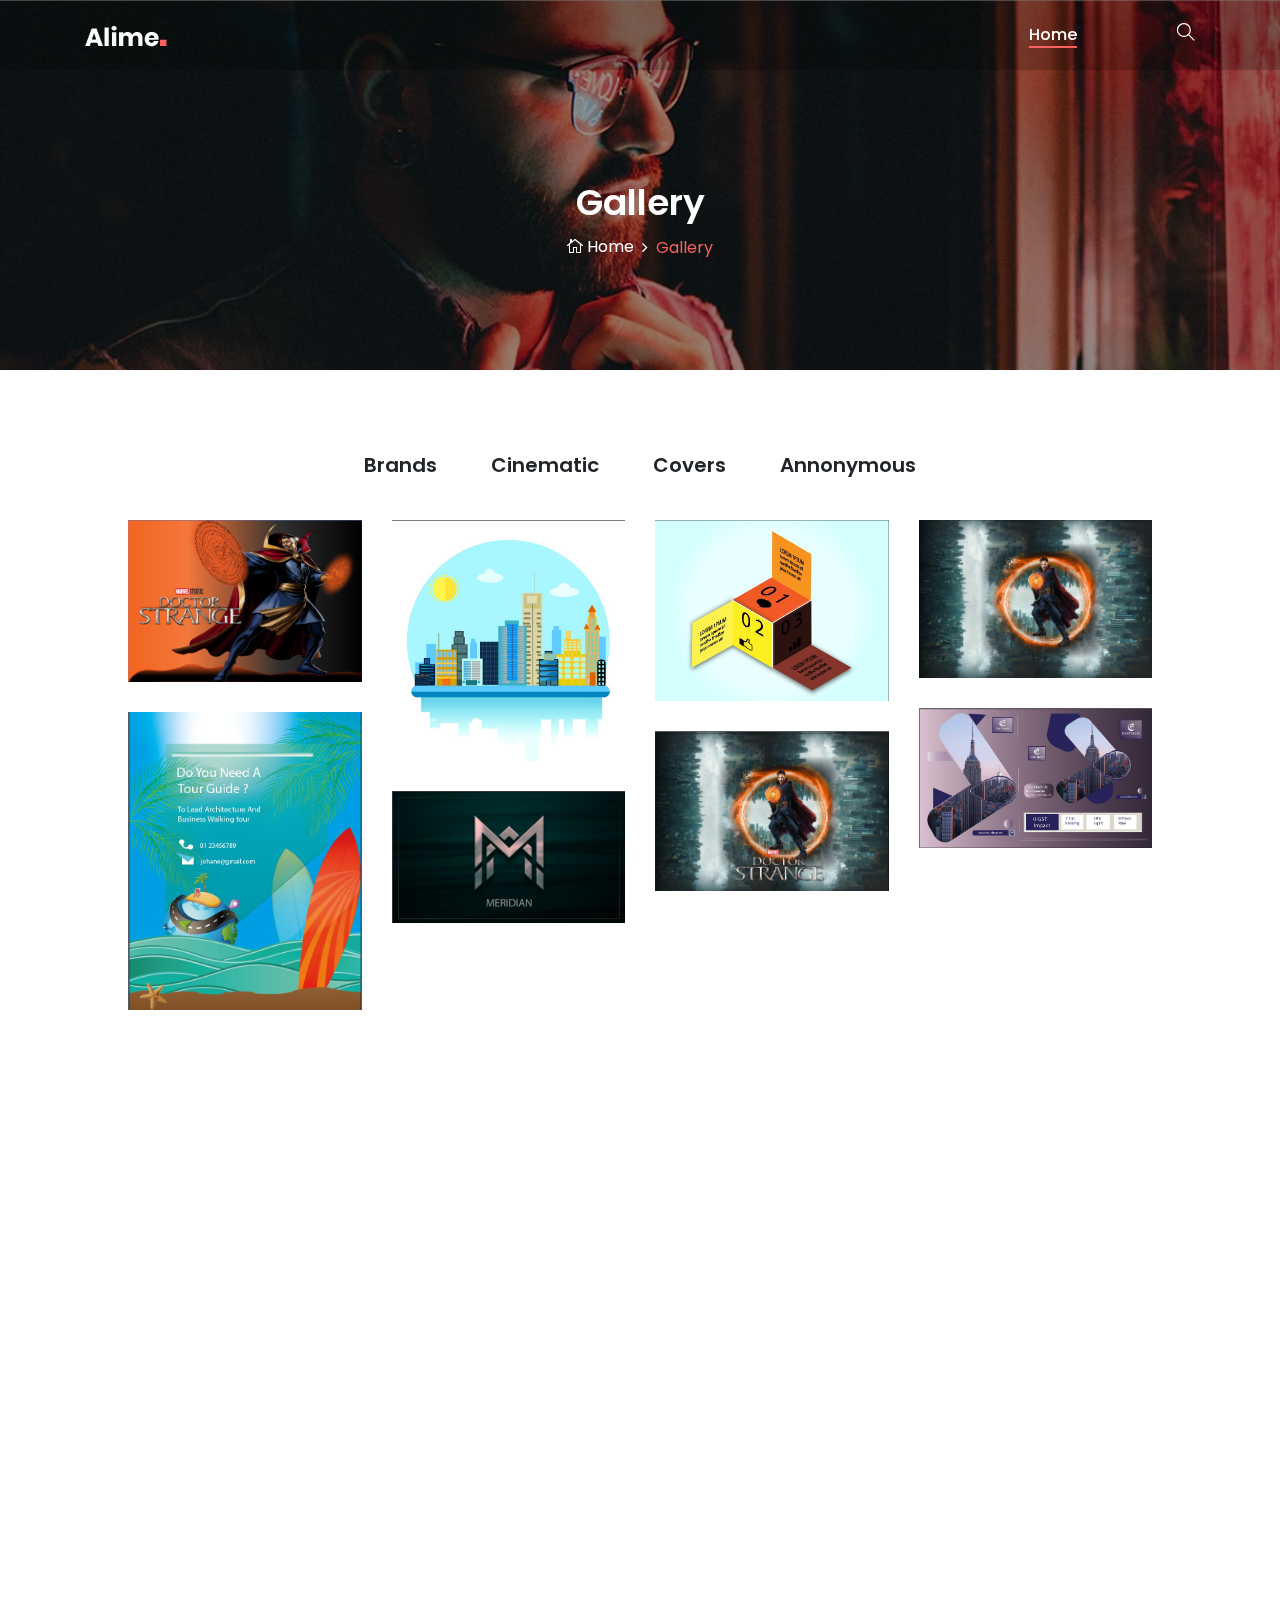
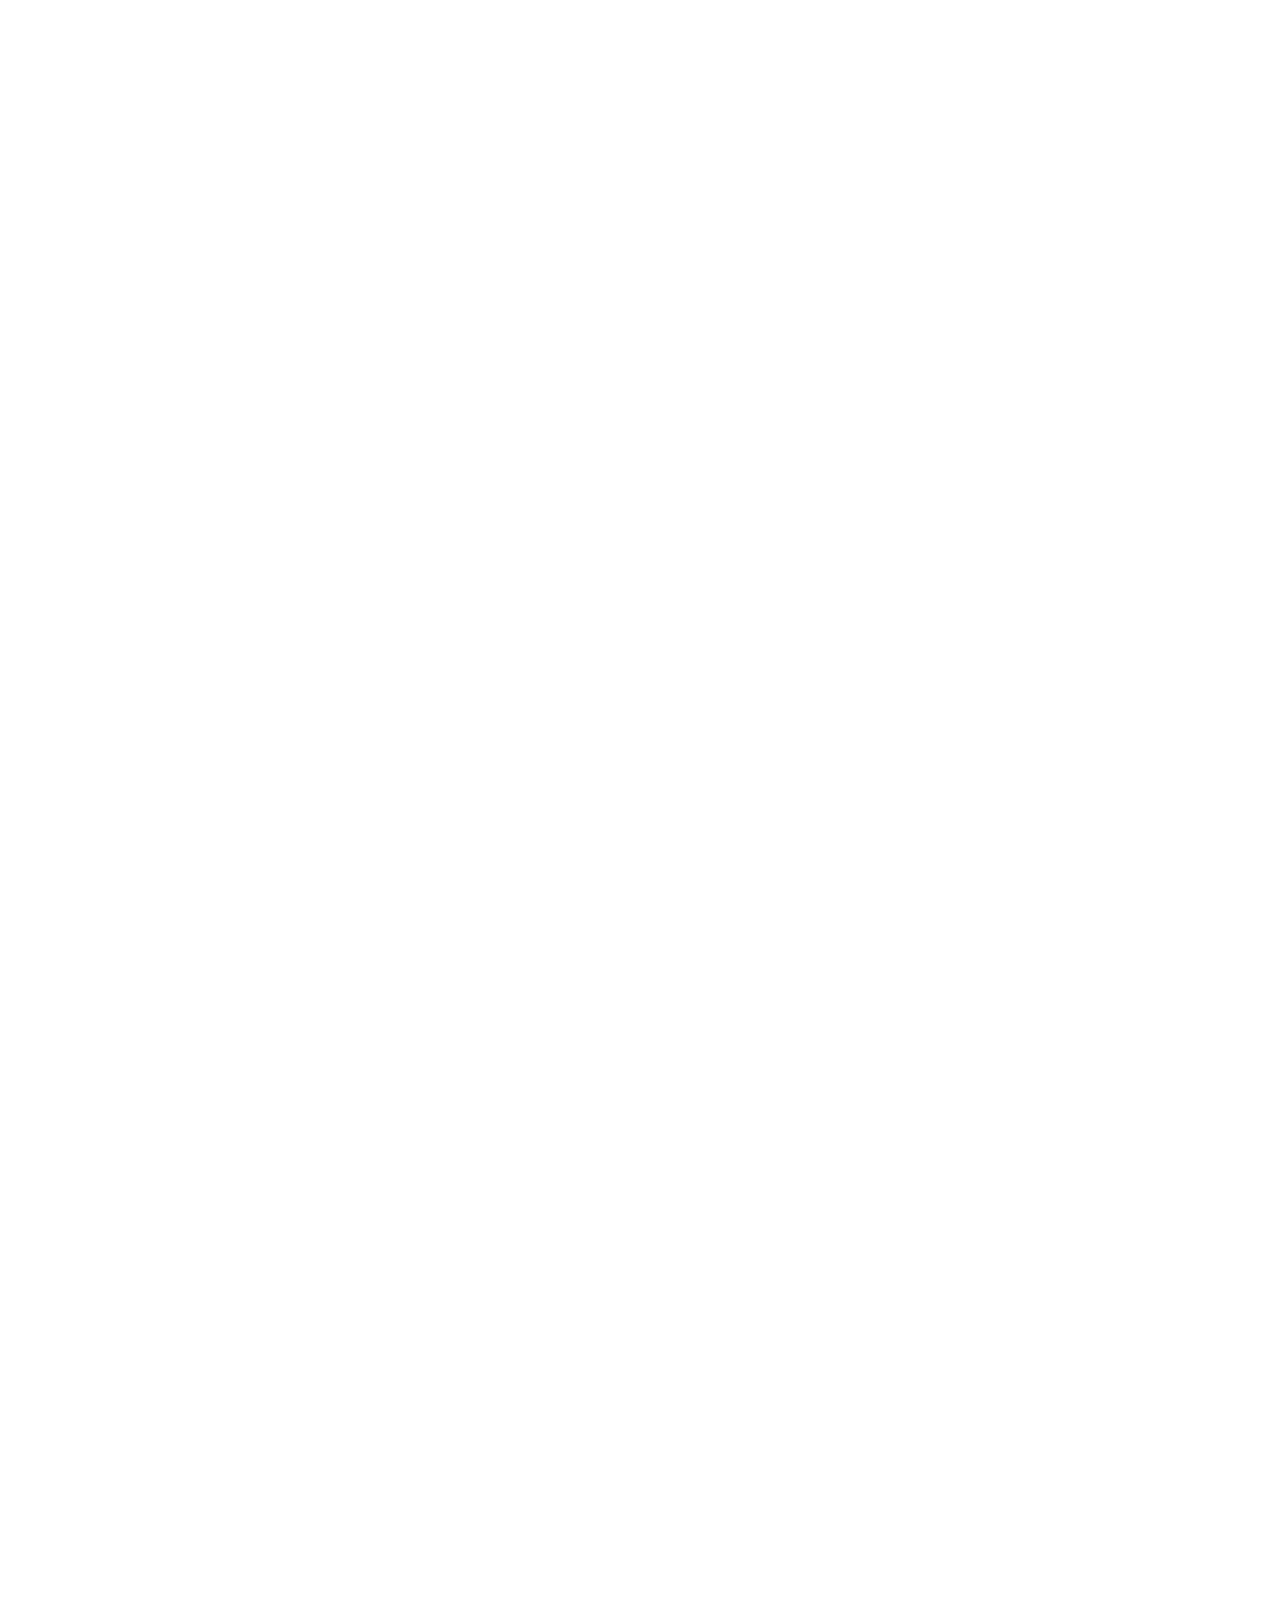
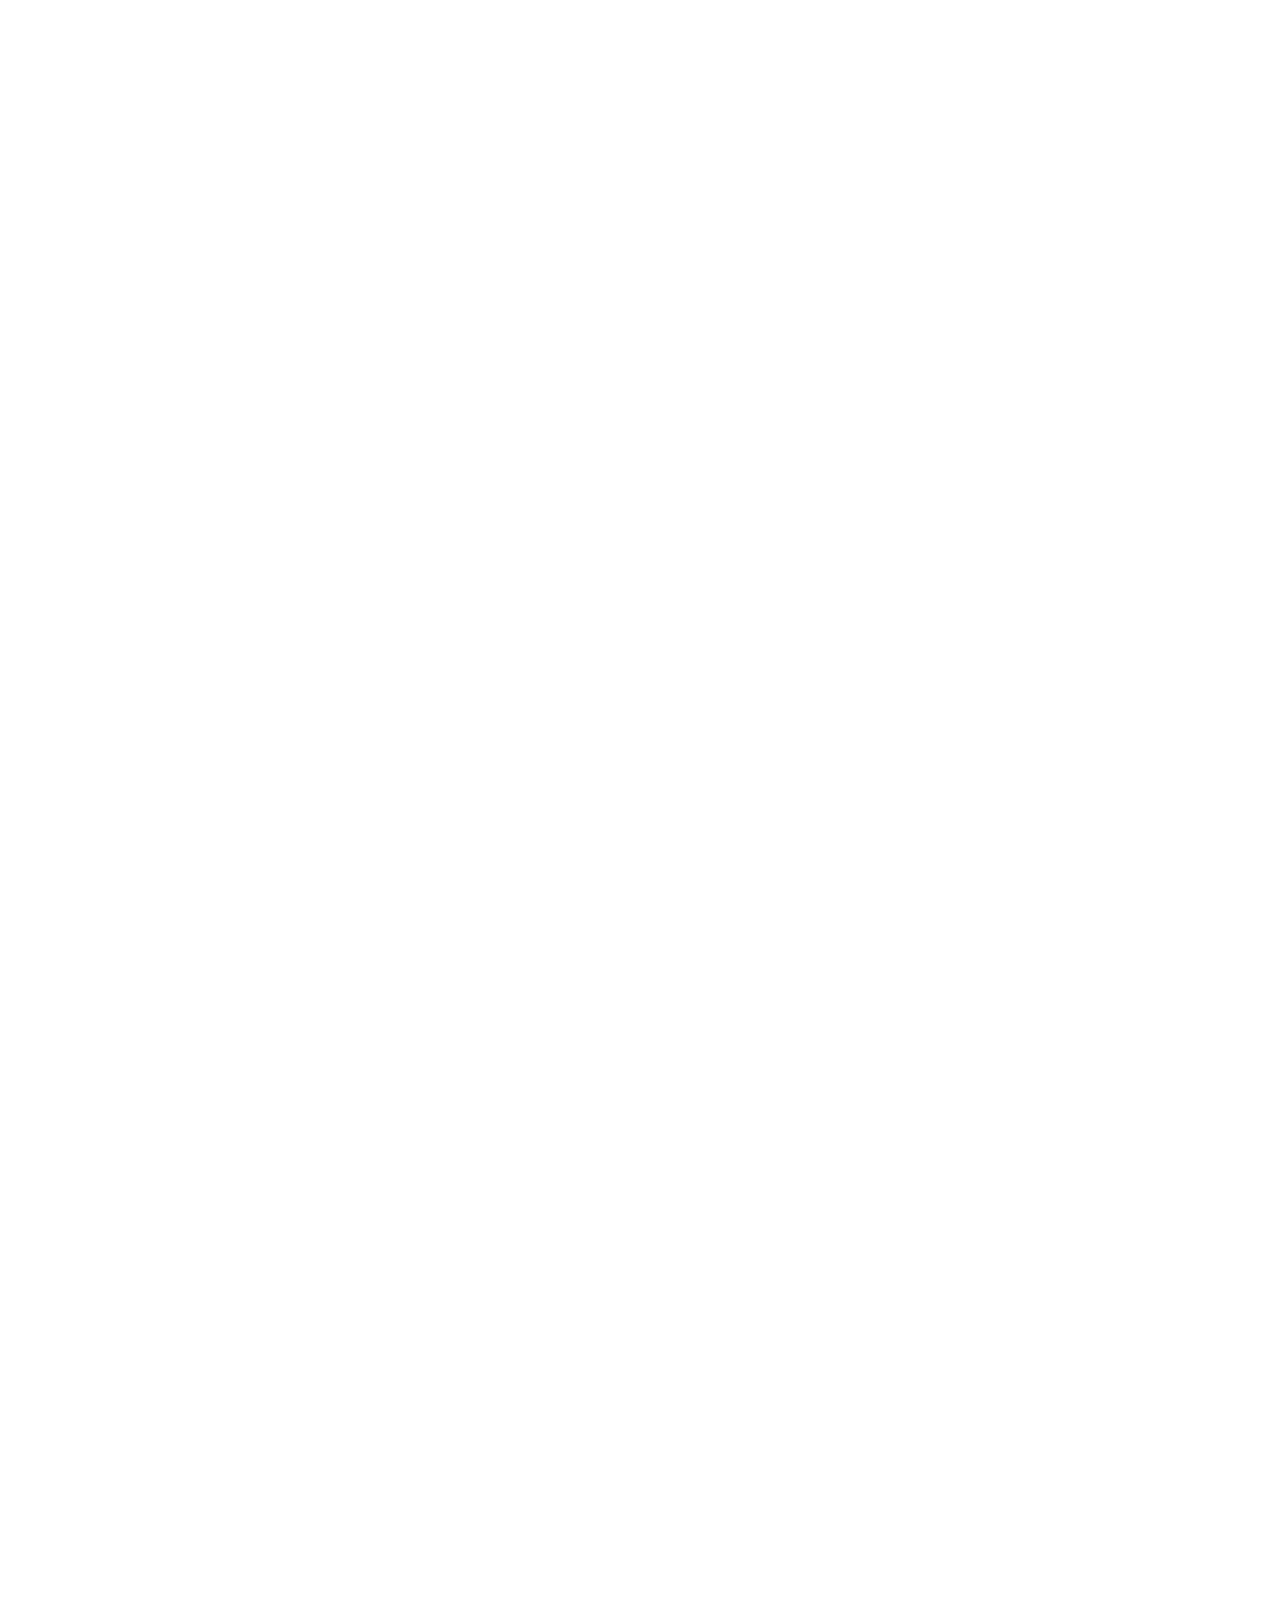
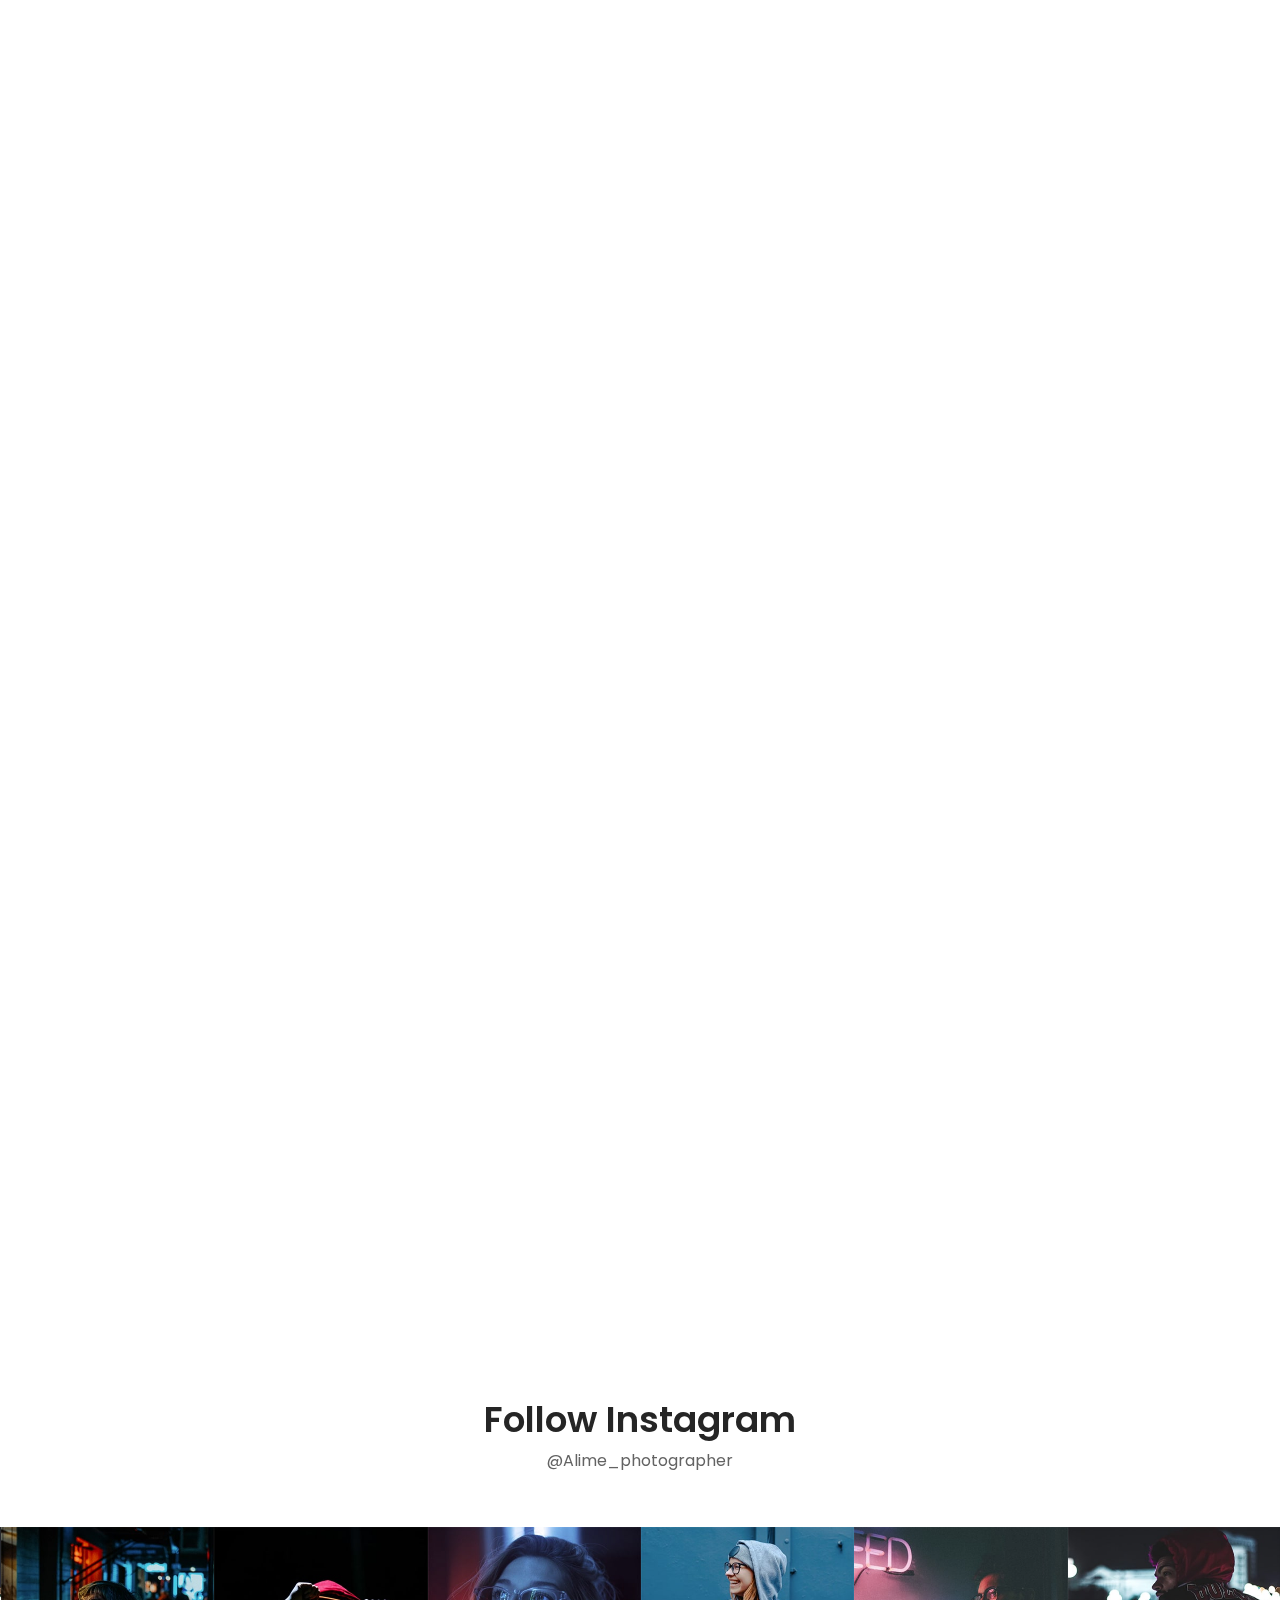
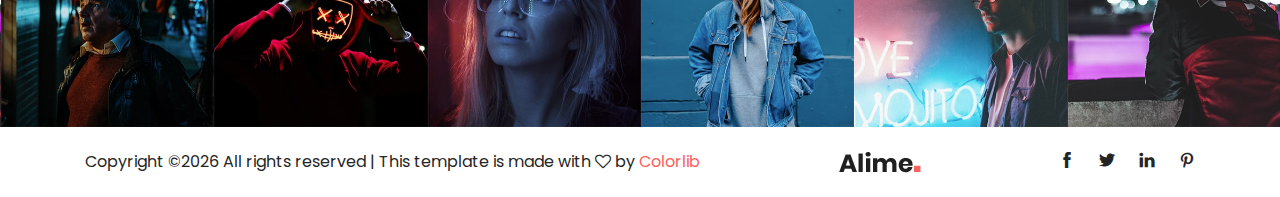
==== commit 12214423: "new changes" ====
--- a/gallery.html
+++ b/gallery.html
@@ -116,9 +116,9 @@
                     <!-- Projects Menu -->
                     <div class="alime-projects-menu">
                         <div class="portfolio-menu text-center">
-                            <button class="btn active" >All</button>
+                            <!-- <button class="btn active" >All</button> -->
+                            <button class="btn" data-filter=".nature">Brands</button>
                             <button class="btn" data-filter=".human">Cinematic</button>
-                            <button class="btn" data-filter=".nature">Brands</button>
                             <button class="btn" data-filter=".country">Covers</button>
                             <button class="btn" data-filter=".video">Annonymous</button>
                         </div>
@@ -572,15 +572,7 @@
     </div>
 </div>
 
-<div class="single-instagram-item">
-    <img src="img/bg-img/12.jpg" alt="">
-    <div class="instagram-hover-content text-center d-flex align-items-center justify-content-center">
-        <a href="#">
-            <i class="ti-instagram" aria-hidden="true"></i>
-            <span>Alime_photographer</span>
-        </a>
-    </div>
-</div>
+
 
 
 
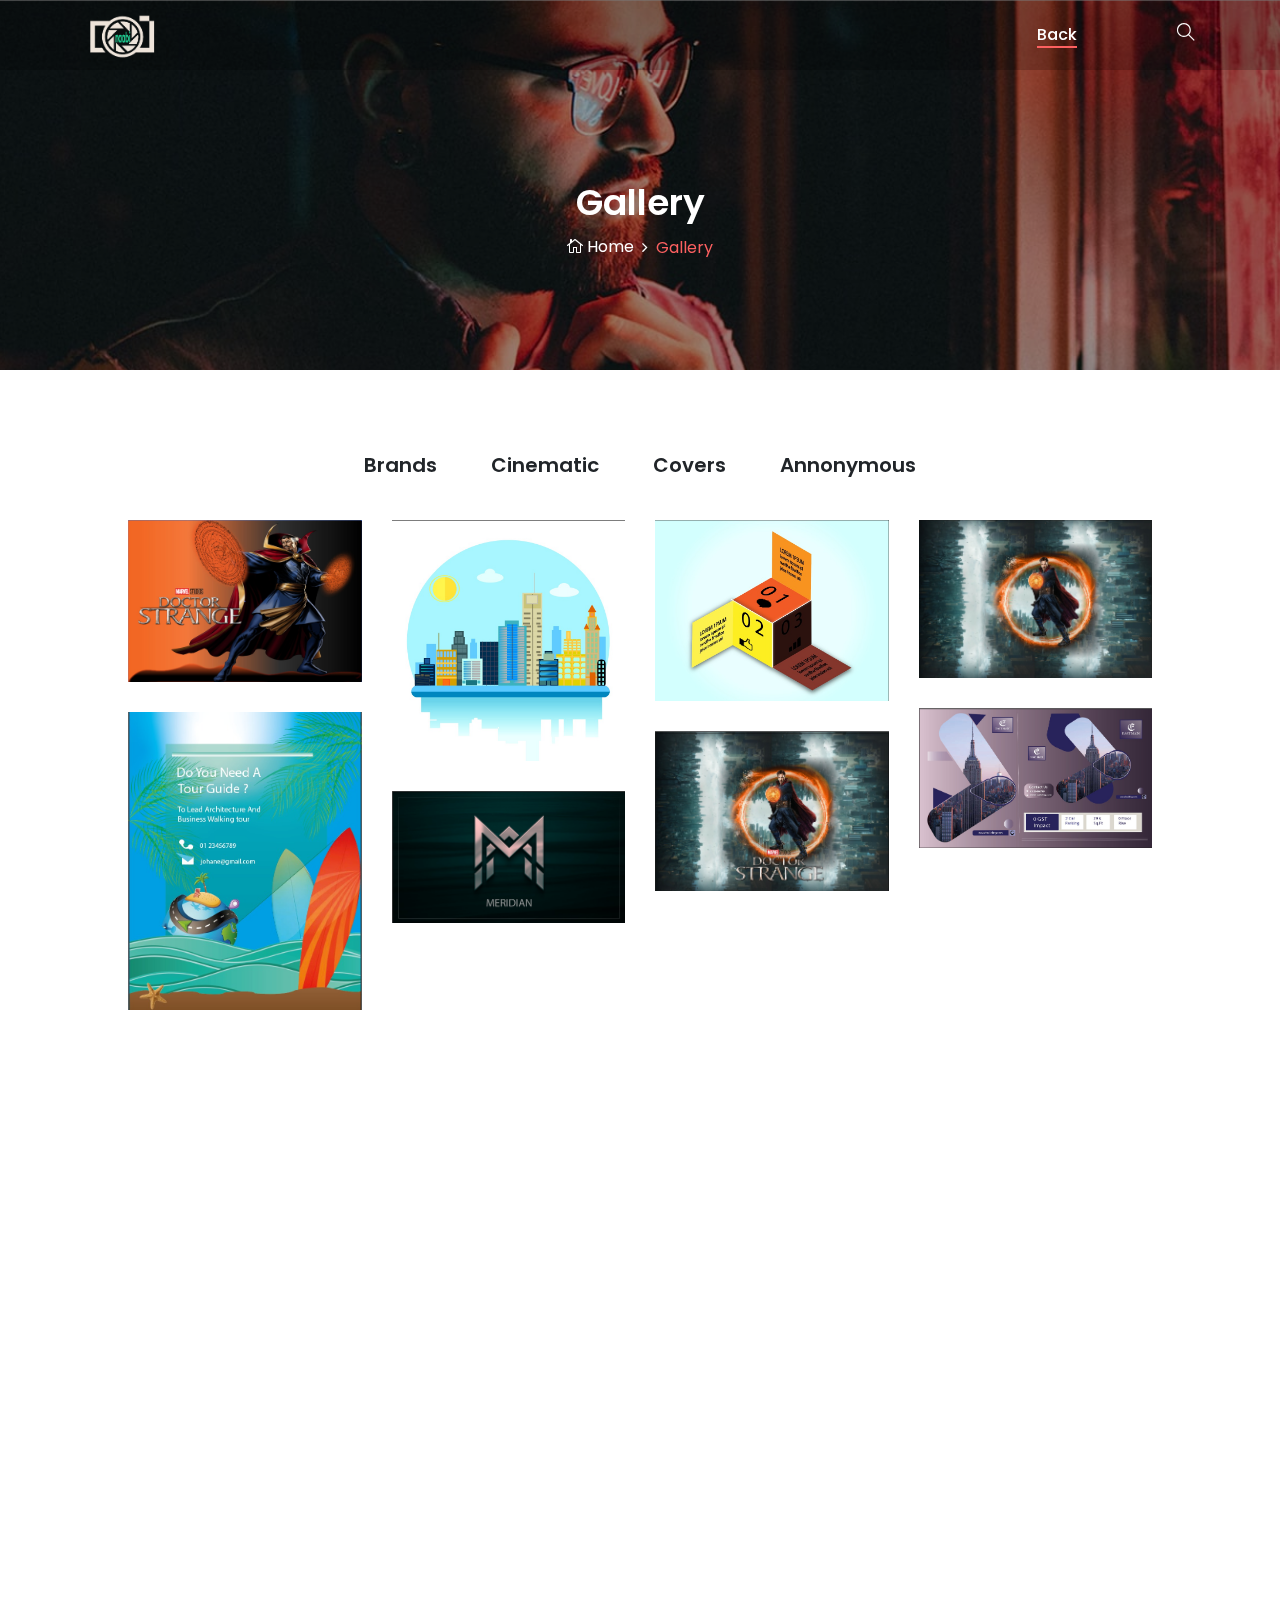
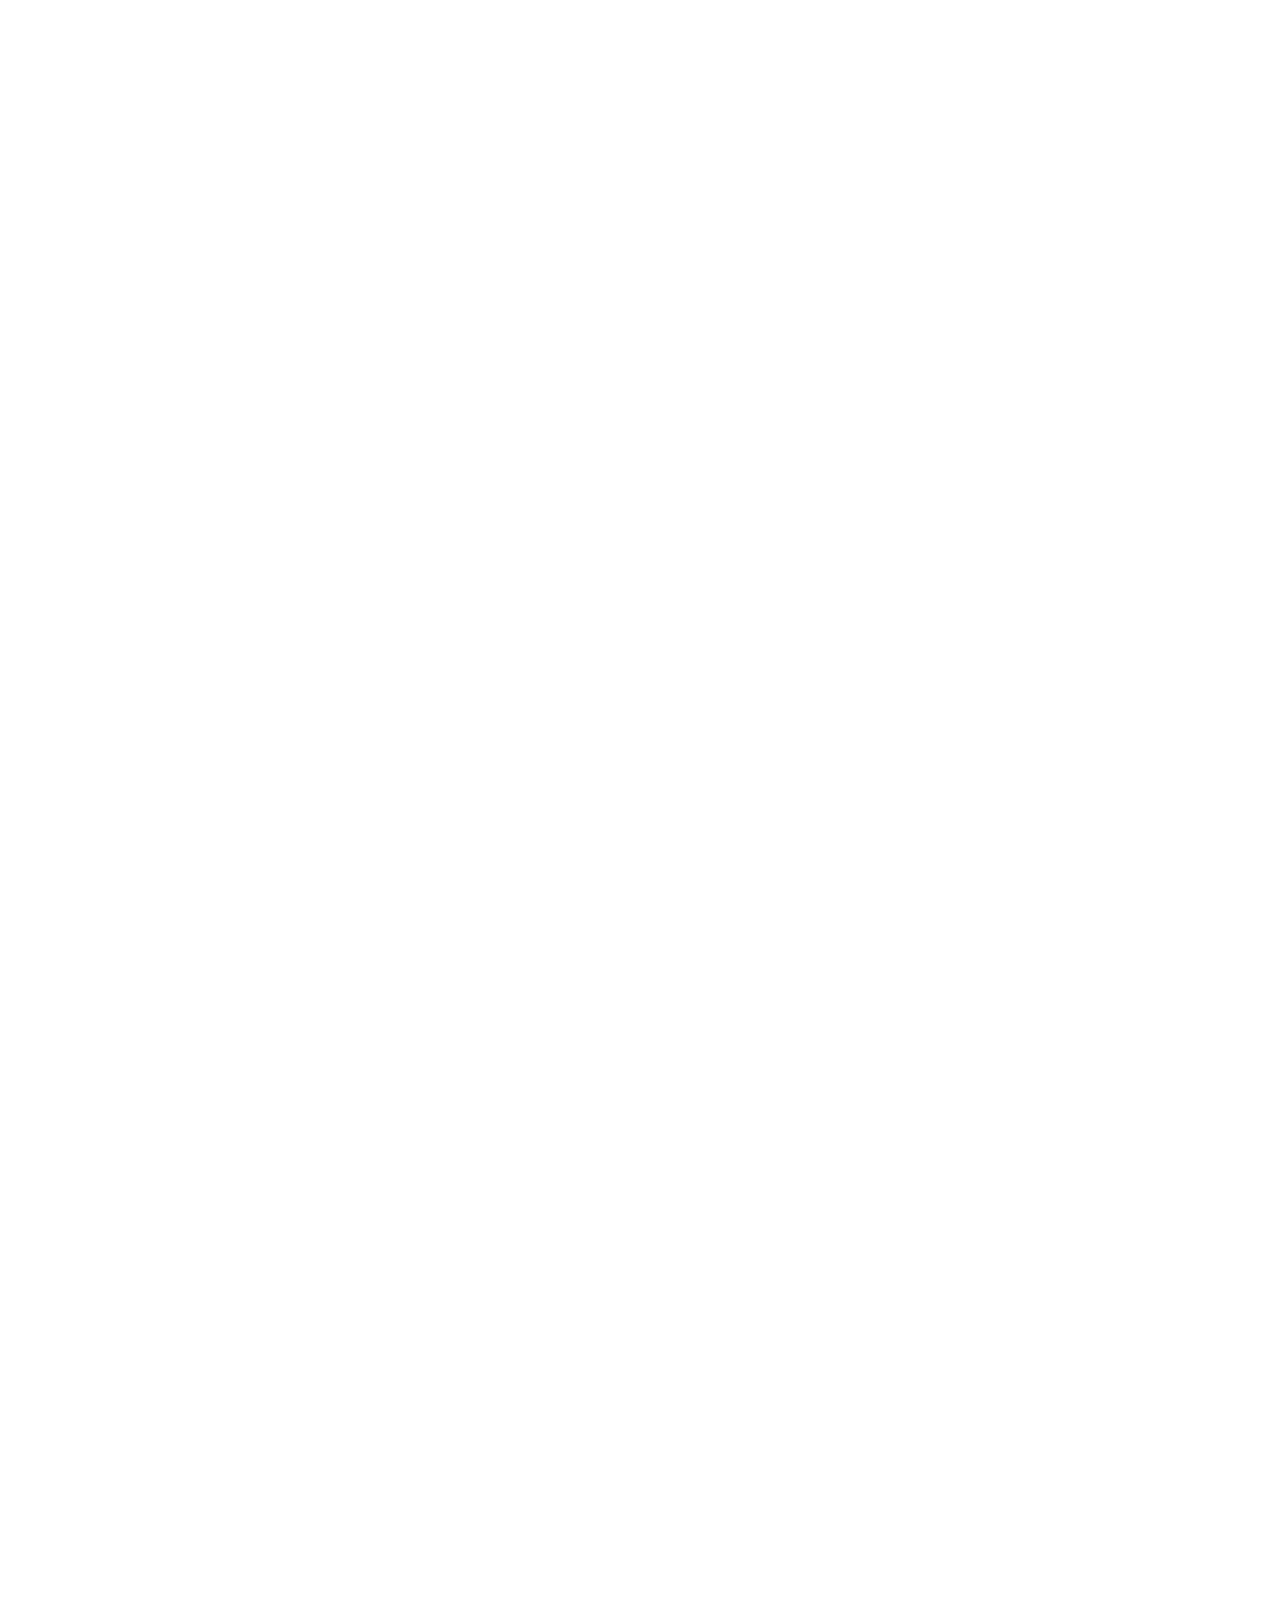
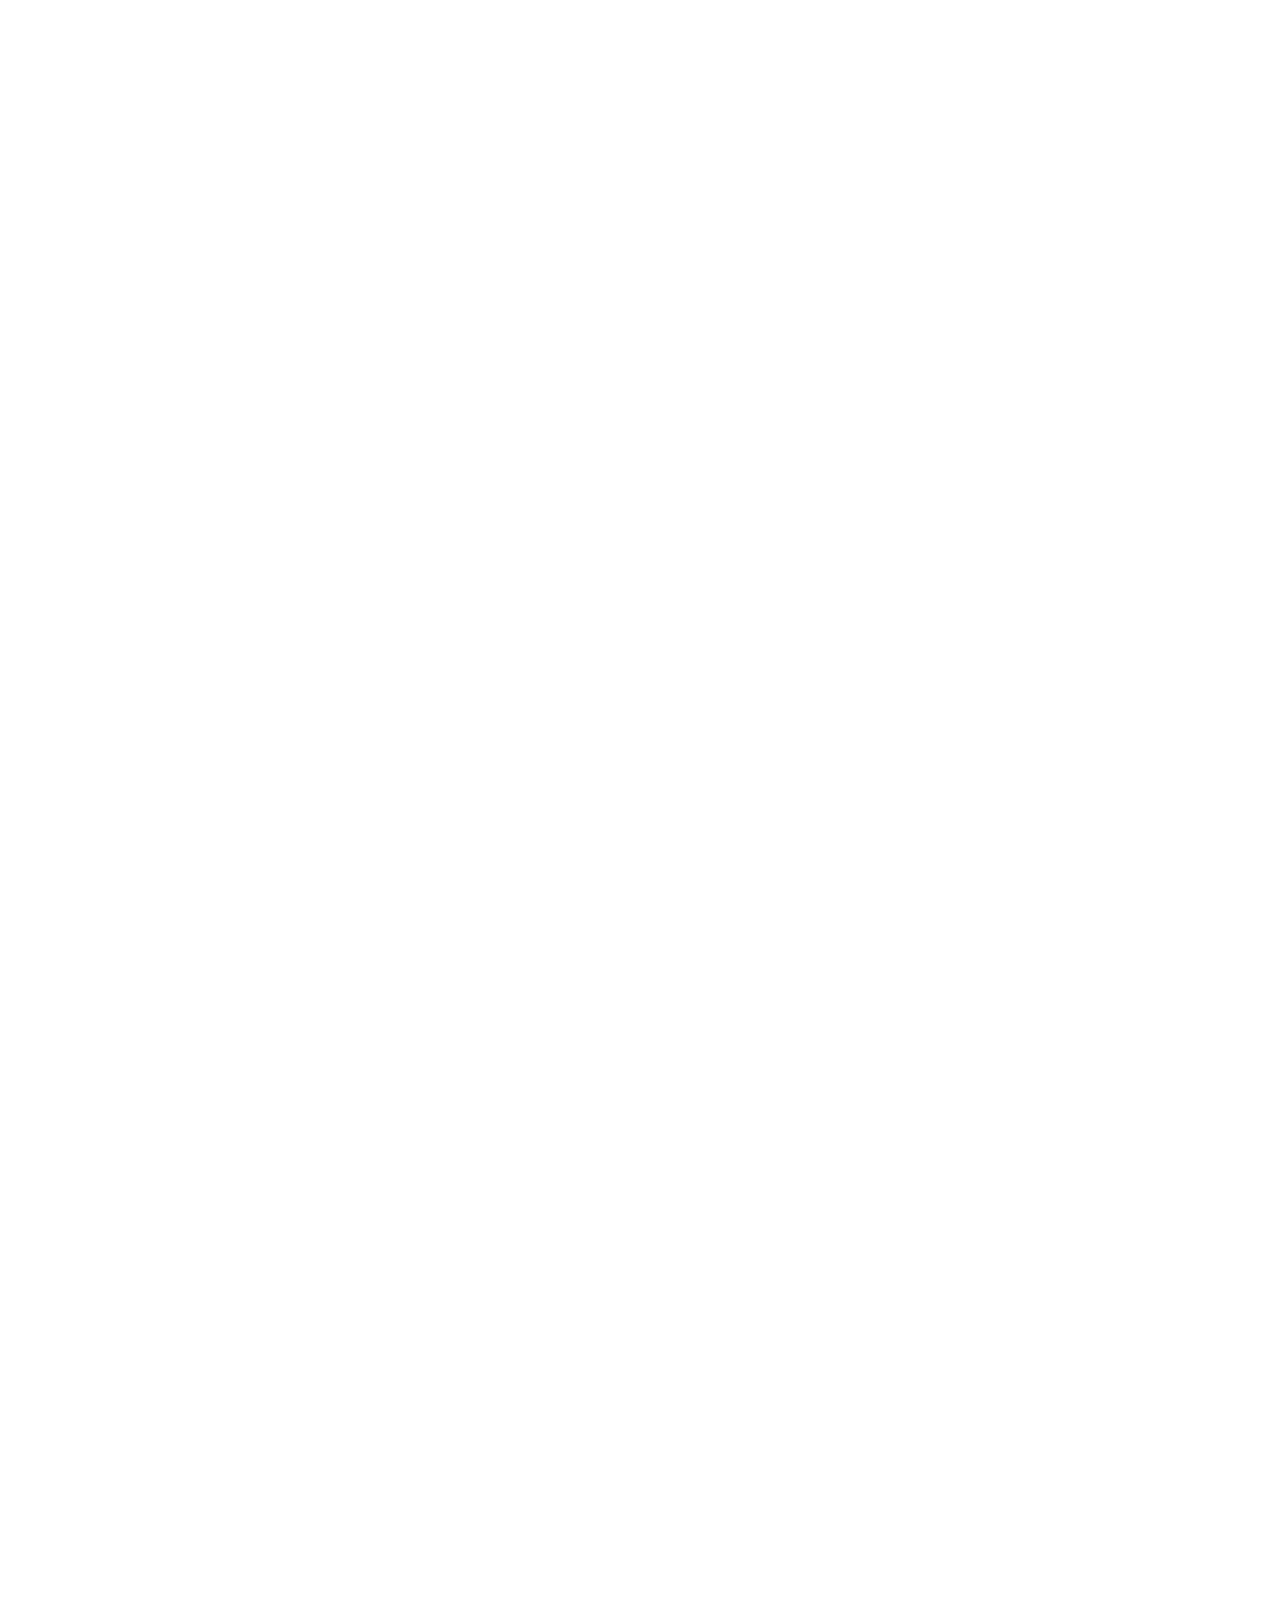
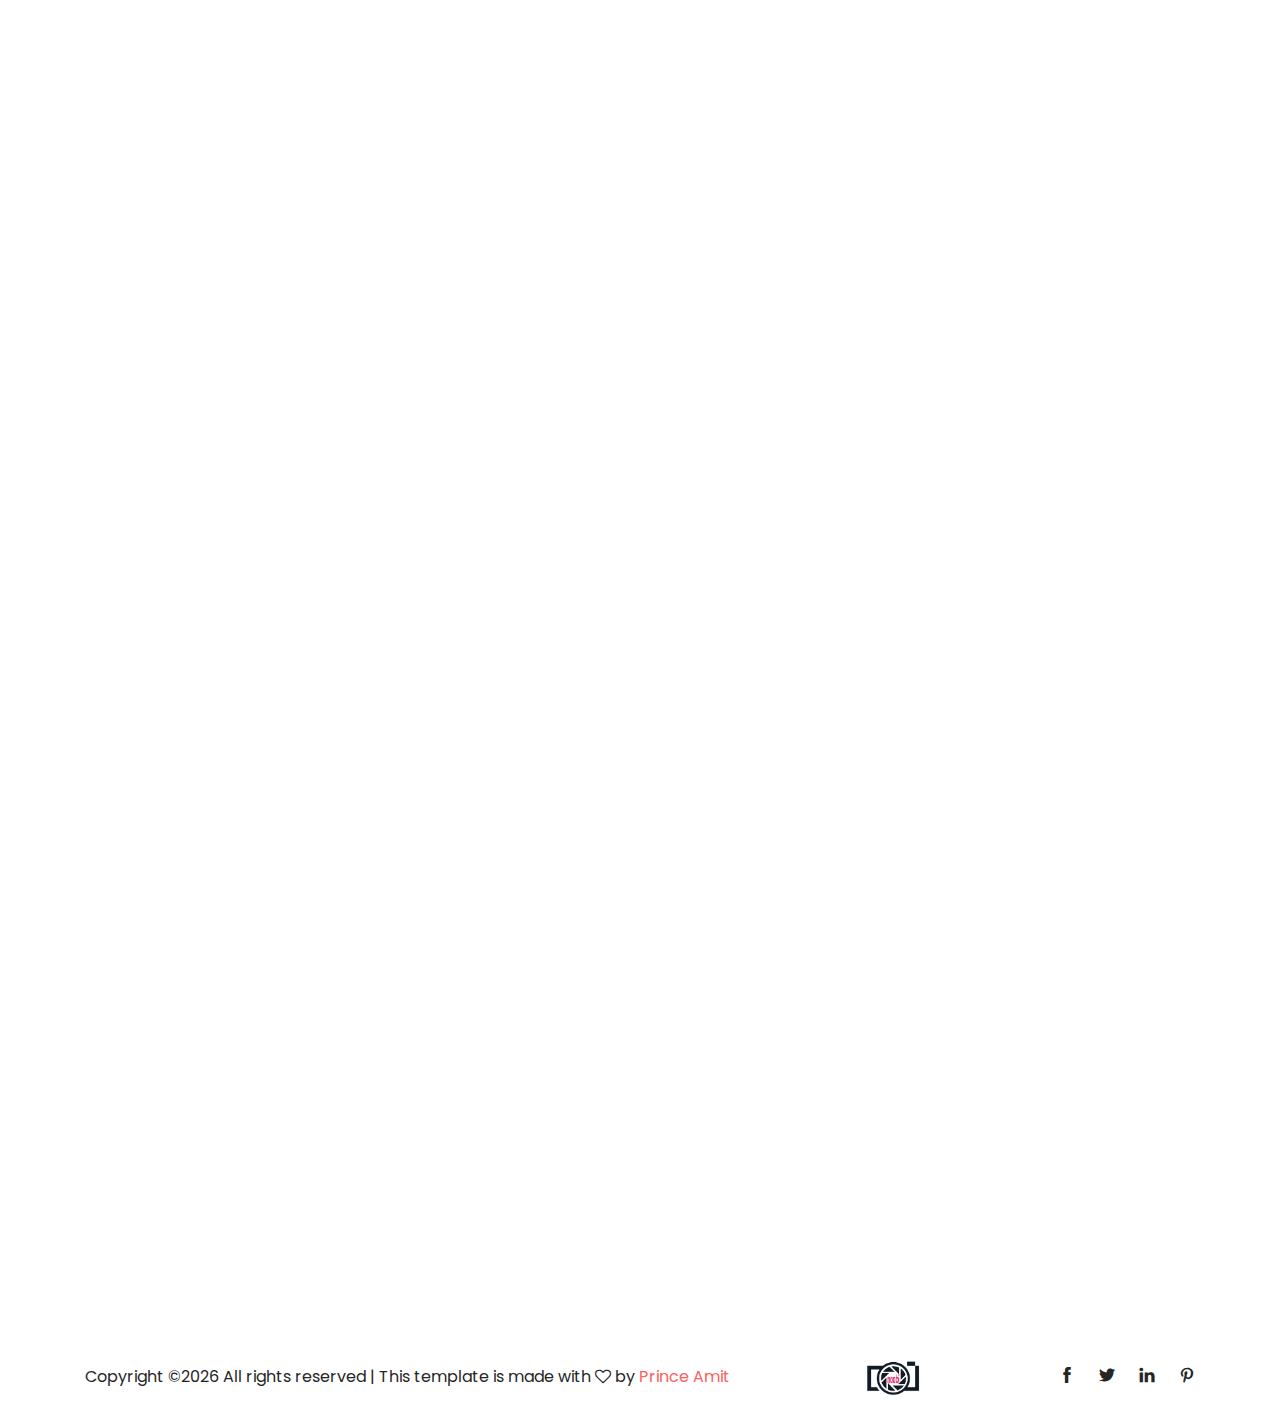
==== commit bd588bd4: "changes" ====
--- a/gallery.html
+++ b/gallery.html
@@ -54,12 +54,14 @@
                     <nav class="classy-navbar justify-content-between" id="alimeNav">
 
                         <!-- Logo -->
-                        <a class="nav-brand" href="./index.html"><img src="./img/core-img/logo.png" alt=""></a>
+                        <a  class="nav-brand" href="./index.html"><img style="height: 50px; -webkit-filter: invert(100%);
+                            filter: invert(100%);" src="./img/logo.png" alt=""></a>
 
                         <!-- Navbar Toggler -->
-                        <div class="classy-navbar-toggler">
-                            <span class="navbarToggler"><span></span><span></span><span></span></span>
-                        </div>
+                        <div class="classy-navbar-toggler"> 
+                            <span style="color: white;" >Back<span></span><span></span><span></span></span>
+                            
+                       </div>
 
                         <!-- Menu -->
                         <div class="classy-menu">
@@ -70,7 +72,7 @@
                             <!-- Nav Start -->
                             <div class="classynav">
                                 <ul id="nav">
-                                    <li class="active"><a href="./index.html">Home</a></li>
+                                    <li class="active"><a href="./index.html">Back</a></li>
                                     <!-- <li><a href="#about">About</a></li>
                                     <li><a href="#gallery">Gallery</a></li>
                                     <li><a href="#contact">Contact</a></li> -->
@@ -578,31 +580,31 @@
 
             </div>
 
-            <div class="row">
+            <!-- <div class="row">
                 <div class="col-12 text-center wow fadeInUp" data-wow-delay="700ms">
                     <a href="#" class="btn alime-btn btn-2 mt-15">View More</a>
                 </div>
-            </div>
+            </div> -->
         </div>
     </div>
     <!-- Gallery Area End -->
 
     <!-- Follow Area Start -->
-    <div class="follow-area clearfix">
+    <!-- <div class="follow-area clearfix">
         <div class="container">
             <div class="row">
                 <div class="col-12">
                     <div class="section-heading text-center">
                         <h2>Follow Instagram</h2>
-                        <p>@Alime_photographer</p>
-                    </div>
-                </div>
-            </div>
-        </div>
-
-        <!-- Instagram Feed Area -->
+                        <p>@princeamitlali</p>
+                    </div>
+                </div>
+            </div>
+        </div>
+
+    
         <div class="instragram-feed-area owl-carousel">
-            <!-- Single Instagram Item -->
+            
             <div class="single-instagram-item">
                 <img src="img/bg-img/11.jpg" alt="">
                 <div class="instagram-hover-content text-center d-flex align-items-center justify-content-center">
@@ -612,7 +614,7 @@
                     </a>
                 </div>
             </div>
-            <!-- Single Instagram Item -->
+           
             <div class="single-instagram-item">
                 <img src="img/bg-img/12.jpg" alt="">
                 <div class="instagram-hover-content text-center d-flex align-items-center justify-content-center">
@@ -622,7 +624,7 @@
                     </a>
                 </div>
             </div>
-            <!-- Single Instagram Item -->
+           
             <div class="single-instagram-item">
                 <img src="img/bg-img/13.jpg" alt="">
                 <div class="instagram-hover-content text-center d-flex align-items-center justify-content-center">
@@ -632,7 +634,7 @@
                     </a>
                 </div>
             </div>
-            <!-- Single Instagram Item -->
+           
             <div class="single-instagram-item">
                 <img src="img/bg-img/14.jpg" alt="">
                 <div class="instagram-hover-content text-center d-flex align-items-center justify-content-center">
@@ -642,7 +644,7 @@
                     </a>
                 </div>
             </div>
-            <!-- Single Instagram Item -->
+           
             <div class="single-instagram-item">
                 <img src="img/bg-img/15.jpg" alt="">
                 <div class="instagram-hover-content text-center d-flex align-items-center justify-content-center">
@@ -652,7 +654,7 @@
                     </a>
                 </div>
             </div>
-            <!-- Single Instagram Item -->
+           
             <div class="single-instagram-item">
                 <img src="img/bg-img/16.jpg" alt="">
                 <div class="instagram-hover-content text-center d-flex align-items-center justify-content-center">
@@ -662,7 +664,7 @@
                     </a>
                 </div>
             </div>
-        </div>
+        </div> -->
     </div>
     <!-- Follow Area End -->
 
@@ -675,12 +677,12 @@
                         <!-- Copywrite Text -->
                         <div class="copywrite-text">
                             <p><!-- Link back to Colorlib can't be removed. Template is licensed under CC BY 3.0. -->
-Copyright &copy;<script>document.write(new Date().getFullYear());</script> All rights reserved | This template is made with <i class="fa fa-heart-o" aria-hidden="true"></i> by <a href="https://colorlib.com" target="_blank">Colorlib</a>
+Copyright &copy;<script>document.write(new Date().getFullYear());</script> All rights reserved | This template is made with <i class="fa fa-heart-o" aria-hidden="true"></i> by <a href="https://github.com/princeamitlali" target="_blank">Prince Amit</a>
 <!-- Link back to Colorlib can't be removed. Template is licensed under CC BY 3.0. --></p>
                         </div>
                         <!-- Footer Logo -->
                         <div class="footer-logo">
-                            <a href="#"><img src="img/core-img/logo2.png" alt=""></a>
+                            <a href="#"><img style="height: 40px;" src="img/logo.png" alt=""></a>
                         </div>
                         <!-- Social Info -->
                         <div class="social-info">
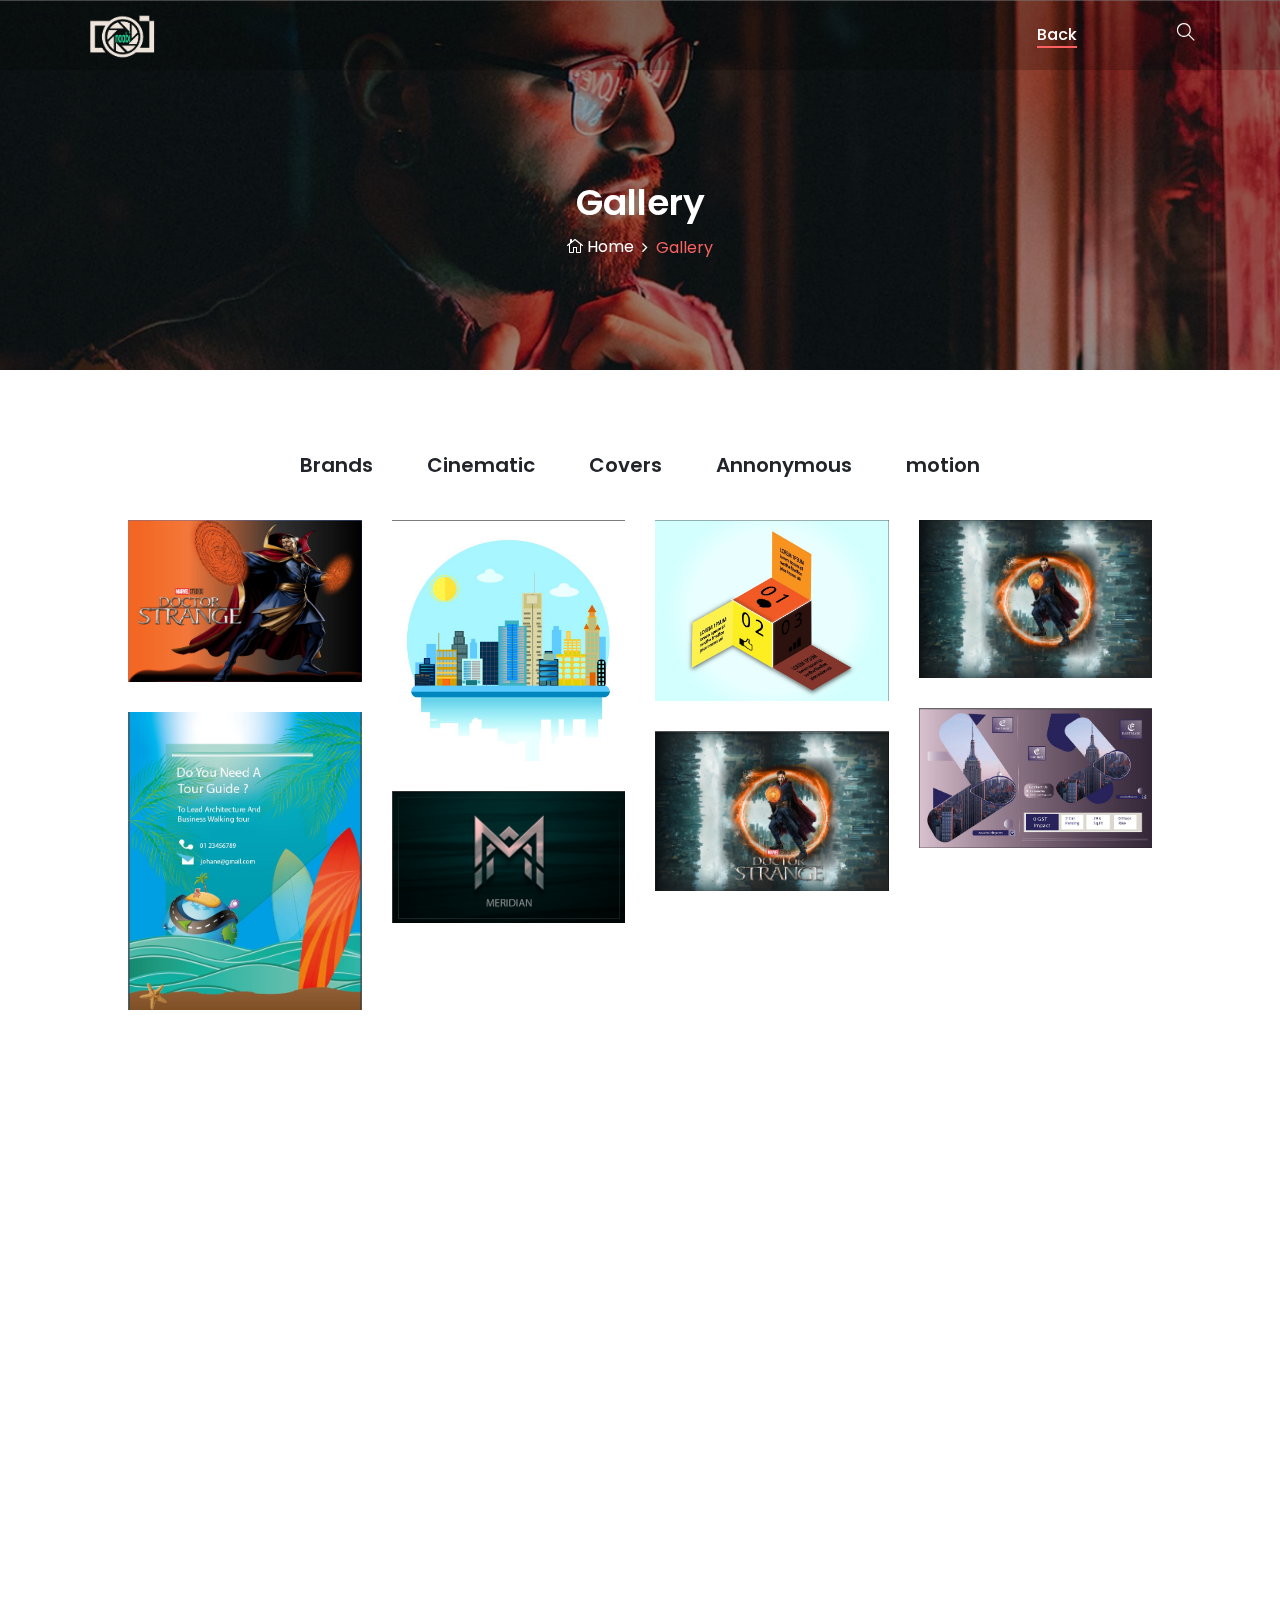
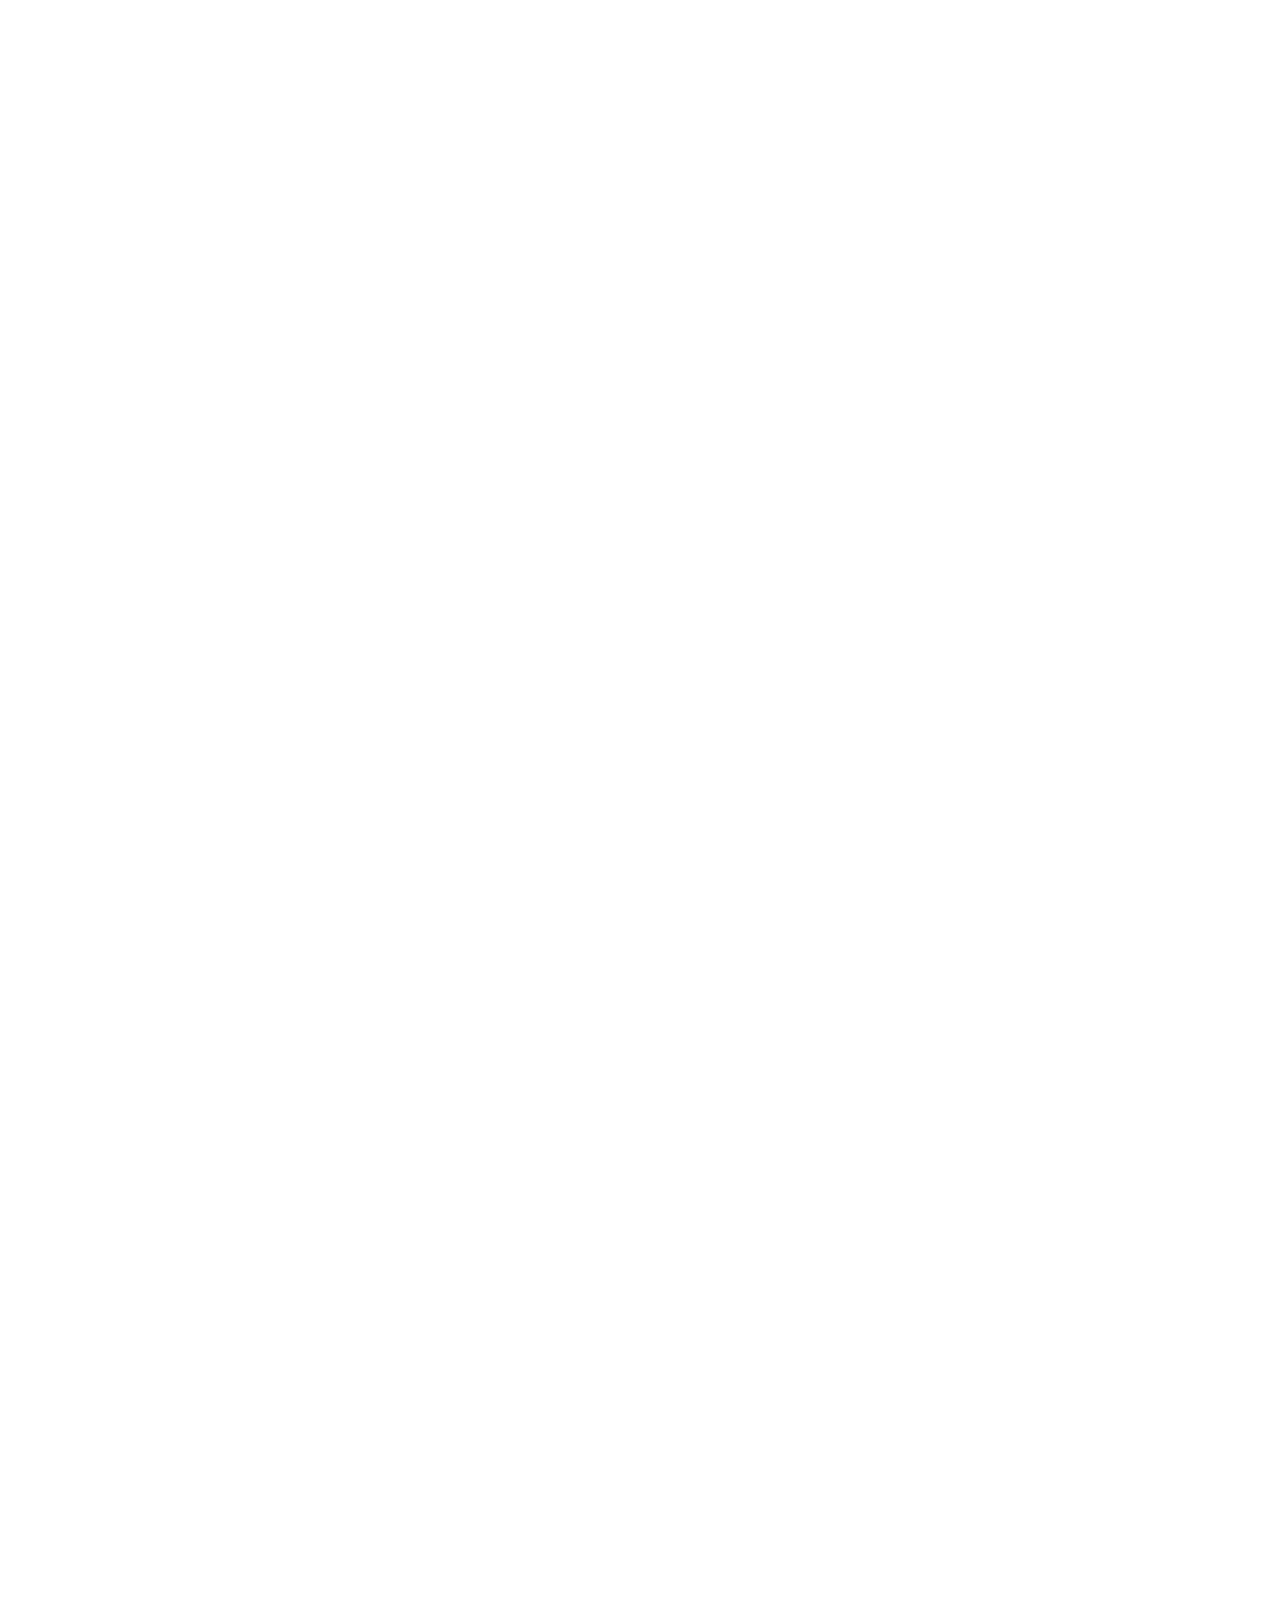
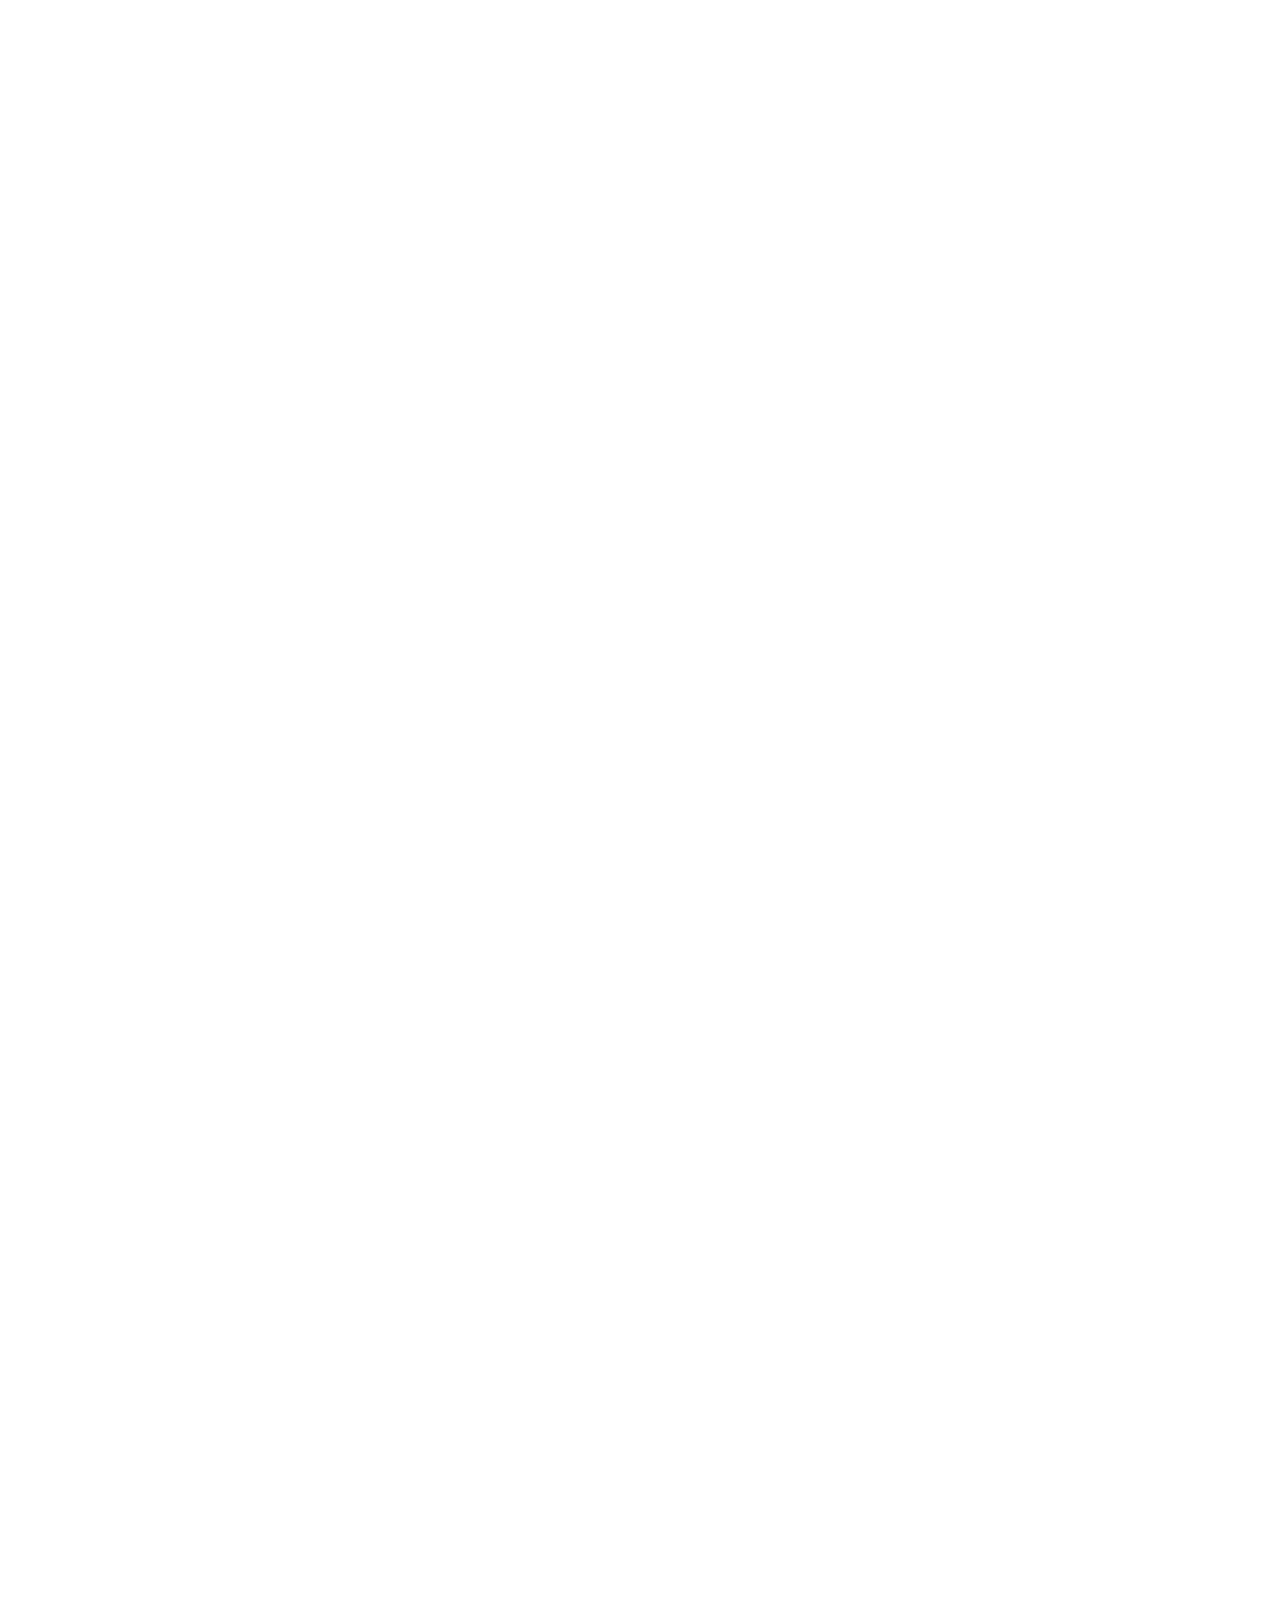
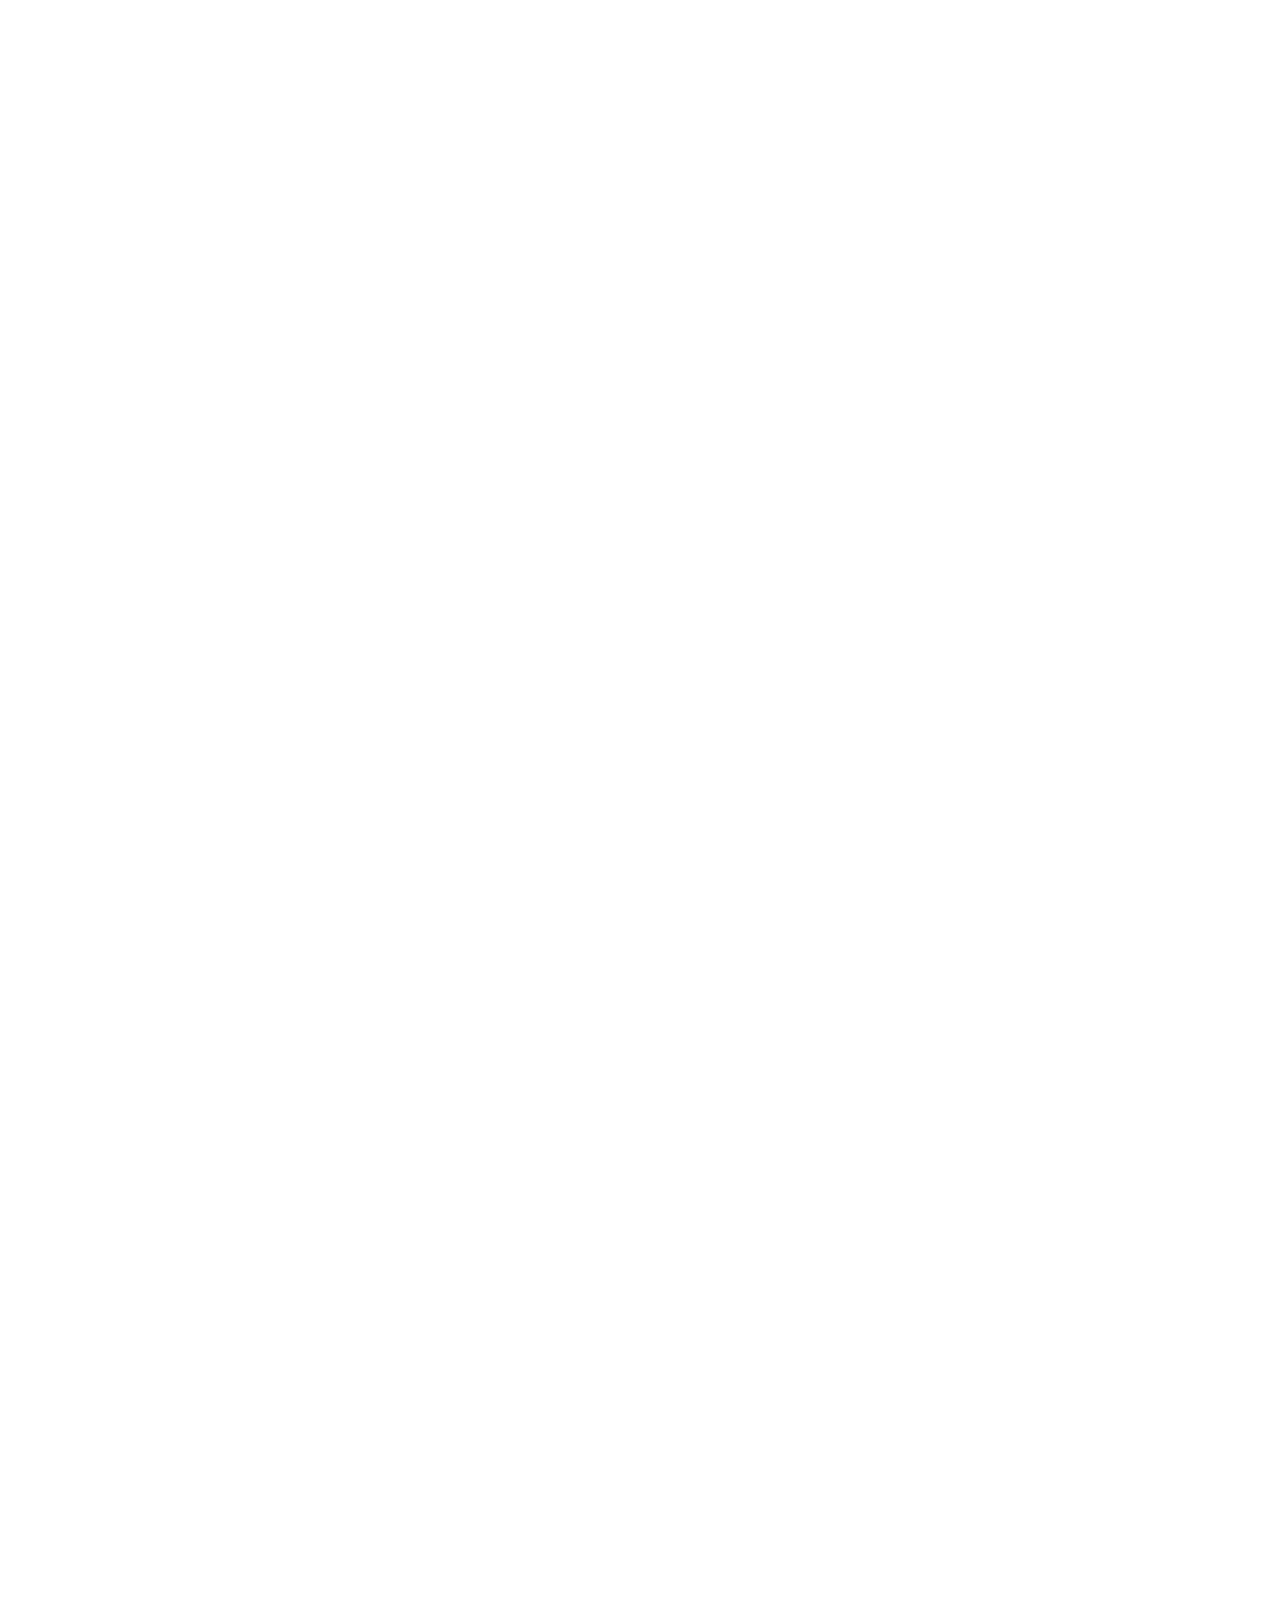
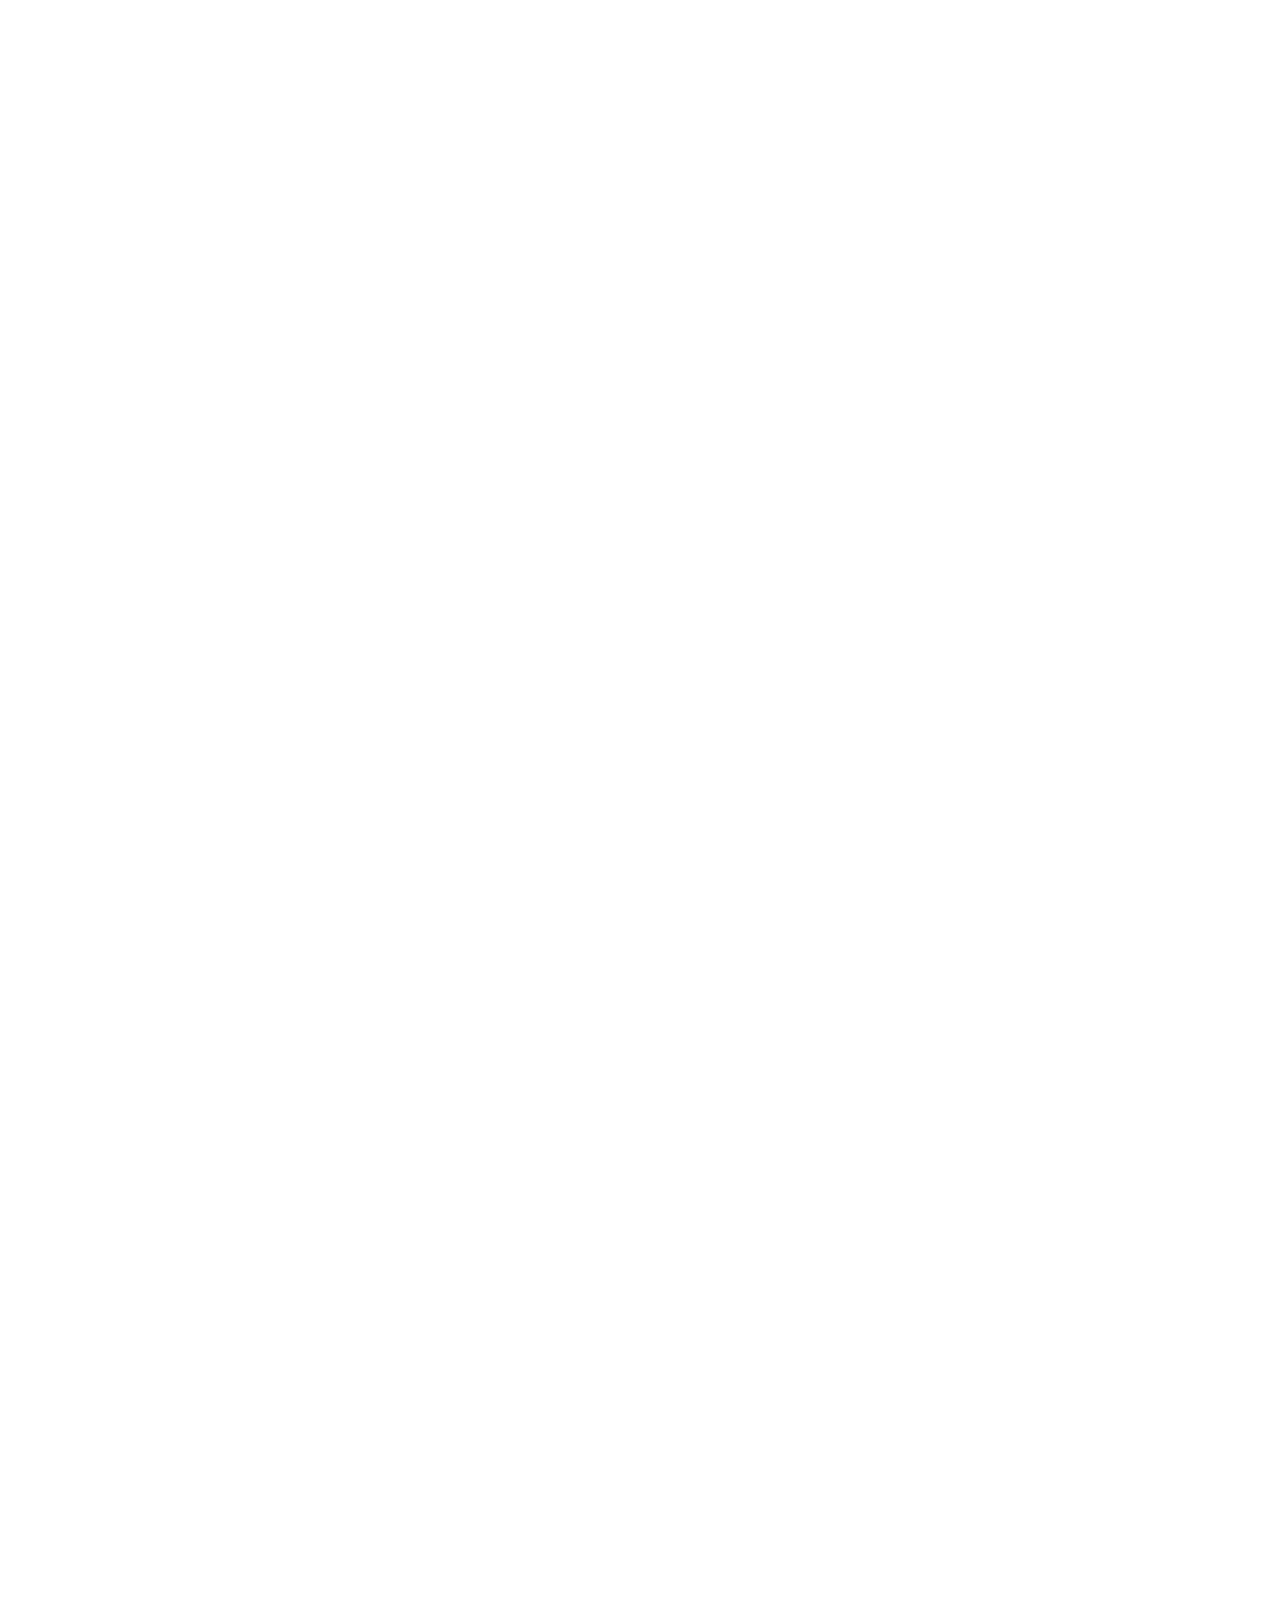
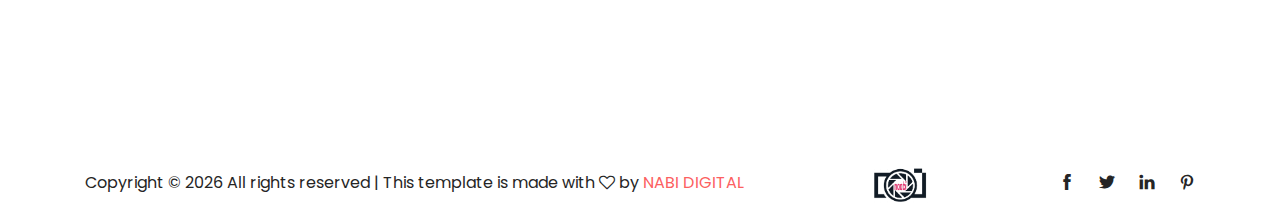
==== commit 6d7437f1: "MOTION ADDED" ====
--- a/gallery.html
+++ b/gallery.html
@@ -32,10 +32,12 @@
                 <div class="modal-content">
                     <div class="modal-body">
                         <!-- Close -->
-                        <button type="button" class="btn close-btn" data-dismiss="modal"><i class="ti-close"></i></button>
+                        <button type="button" class="btn close-btn" data-dismiss="modal"><i
+                                class="ti-close"></i></button>
                         <!-- Form -->
                         <form action="index.html" method="post">
-                            <input type="search" name="top-search-bar" class="form-control" placeholder="Search and hit enter...">
+                            <input type="search" name="top-search-bar" class="form-control"
+                                placeholder="Search and hit enter...">
                             <button type="submit">Search</button>
                         </form>
                     </div>
@@ -54,14 +56,15 @@
                     <nav class="classy-navbar justify-content-between" id="alimeNav">
 
                         <!-- Logo -->
-                        <a  class="nav-brand" href="./index.html"><img style="height: 50px; -webkit-filter: invert(100%);
+                        <a class="nav-brand" href="./index.html"><img style="height: 50px; -webkit-filter: invert(100%);
                             filter: invert(100%);" src="./img/logo.png" alt=""></a>
 
                         <!-- Navbar Toggler -->
-                        <div class="classy-navbar-toggler"> 
-                            <span style="color: white;" >Back<span></span><span></span><span></span></span>
-                            
-                       </div>
+                        <div class="classy-navbar-toggler">
+                            <span style="color: white; font-size: 30px; font-weight: 900;"> ←
+                                <span></span><span></span><span></span></span>
+
+                        </div>
 
                         <!-- Menu -->
                         <div class="classy-menu">
@@ -79,7 +82,8 @@
                                 </ul>
 
                                 <!-- Search Icon -->
-                                <div class="search-icon" data-toggle="modal" data-target="#searchModal"><i class="ti-search"></i></div>
+                                <div class="search-icon" data-toggle="modal" data-target="#searchModal"><i
+                                        class="ti-search"></i></div>
                             </div>
                             <!-- Nav End -->
                         </div>
@@ -99,7 +103,8 @@
                         <h2 class="page-title">Gallery</h2>
                         <nav aria-label="breadcrumb">
                             <ol class="breadcrumb justify-content-center">
-                                <li class="breadcrumb-item"><a href="index.html"><i class="icon_house_alt"></i> Home</a></li>
+                                <li class="breadcrumb-item"><a href="index.html"><i class="icon_house_alt"></i> Home</a>
+                                </li>
                                 <li class="breadcrumb-item active" aria-current="page">Gallery</li>
                             </ol>
                         </nav>
@@ -123,6 +128,7 @@
                             <button class="btn" data-filter=".human">Cinematic</button>
                             <button class="btn" data-filter=".country">Covers</button>
                             <button class="btn" data-filter=".video">Annonymous</button>
+                            <button class="btn" data-filter=".motion">motion</button>
                         </div>
                     </div>
                 </div>
@@ -130,7 +136,8 @@
 
             <div class="row alime-portfolio">
                 <!-- Single Gallery Item -->
-                <div class="col-12 col-sm-6 col-lg-3 single_gallery_item human mb-30 wow fadeInUp" data-wow-delay="100ms">
+                <div class="col-12 col-sm-6 col-lg-3 single_gallery_item human mb-30 wow fadeInUp"
+                    data-wow-delay="100ms">
                     <div class="single-portfolio-content">
                         <img src="img/cinematic/1.jpeg" alt="">
                         <div class="hover-content">
@@ -140,7 +147,8 @@
                 </div>
 
                 <!-- Single Gallery Item -->
-                <div class="col-12 col-sm-6 col-lg-3 single_gallery_item video human mb-30 wow fadeInUp" data-wow-delay="300ms">
+                <div class="col-12 col-sm-6 col-lg-3 single_gallery_item video human mb-30 wow fadeInUp"
+                    data-wow-delay="300ms">
                     <div class="single-portfolio-content">
                         <img src="img/anno/1.jpeg" alt="">
                         <div class="hover-content">
@@ -150,7 +158,8 @@
                 </div>
 
                 <!-- Single Gallery Item -->
-                <div class="col-12 col-sm-6 col-lg-3 single_gallery_item country mb-30 wow fadeInUp" data-wow-delay="500ms">
+                <div class="col-12 col-sm-6 col-lg-3 single_gallery_item country mb-30 wow fadeInUp"
+                    data-wow-delay="500ms">
                     <div class="single-portfolio-content">
                         <img src="img/covers/1.jpeg" alt="">
                         <div class="hover-content">
@@ -160,7 +169,8 @@
                 </div>
 
                 <!-- Single Gallery Item -->
-                <div class="col-12 col-sm-6 col-lg-3 single_gallery_item human mb-30 wow fadeInUp" data-wow-delay="700ms">
+                <div class="col-12 col-sm-6 col-lg-3 single_gallery_item human mb-30 wow fadeInUp"
+                    data-wow-delay="700ms">
                     <div class="single-portfolio-content">
                         <img src="img/cinematic/2.jpeg" alt="">
                         <div class="hover-content">
@@ -170,7 +180,8 @@
                 </div>
 
                 <!-- Single Gallery Item -->
-                <div class="col-12 col-sm-6 col-lg-3 single_gallery_item nature mb-30 wow fadeInUp" data-wow-delay="100ms">
+                <div class="col-12 col-sm-6 col-lg-3 single_gallery_item nature mb-30 wow fadeInUp"
+                    data-wow-delay="100ms">
                     <div class="single-portfolio-content">
                         <img src="img/brands/1.jpeg" alt="">
                         <div class="hover-content">
@@ -180,7 +191,8 @@
                 </div>
 
                 <!-- Single Gallery Item -->
-                <div class="col-12 col-sm-6 col-lg-3 single_gallery_item video mb-30 wow fadeInUp" data-wow-delay="300ms">
+                <div class="col-12 col-sm-6 col-lg-3 single_gallery_item video mb-30 wow fadeInUp"
+                    data-wow-delay="300ms">
                     <div class="single-portfolio-content">
                         <img src="img/anno/2.jpeg" alt="">
                         <div class="hover-content">
@@ -190,7 +202,8 @@
                 </div>
 
                 <!-- Single Gallery Item -->
-                <div class="col-12 col-sm-6 col-lg-3 single_gallery_item human mb-30 wow fadeInUp" data-wow-delay="500ms">
+                <div class="col-12 col-sm-6 col-lg-3 single_gallery_item human mb-30 wow fadeInUp"
+                    data-wow-delay="500ms">
                     <div class="single-portfolio-content">
                         <img src="img/cinematic/3.jpeg" alt="">
                         <div class="hover-content">
@@ -200,7 +213,8 @@
                 </div>
 
                 <!-- Single Gallery Item -->
-                <div class="col-12 col-sm-6 col-lg-3 single_gallery_item nature mb-30 wow fadeInUp" data-wow-delay="700ms">
+                <div class="col-12 col-sm-6 col-lg-3 single_gallery_item nature mb-30 wow fadeInUp"
+                    data-wow-delay="700ms">
                     <div class="single-portfolio-content">
                         <img src="img/brands/2.jpeg" alt="">
                         <div class="hover-content">
@@ -210,7 +224,8 @@
                 </div>
 
                 <!-- Single Gallery Item -->
-                <div class="col-12 col-sm-6 col-lg-6 single_gallery_item video mb-30 wow fadeInUp" data-wow-delay="100ms">
+                <div class="col-12 col-sm-6 col-lg-6 single_gallery_item video mb-30 wow fadeInUp"
+                    data-wow-delay="100ms">
                     <div class="single-portfolio-content">
                         <img src="img/anno/3.jpeg" alt="">
                         <div class="hover-content">
@@ -220,7 +235,8 @@
                 </div>
 
                 <!-- Single Gallery Item -->
-                <div class="col-12 col-sm-6 col-lg-3 single_gallery_item human mb-30 wow fadeInUp" data-wow-delay="300ms">
+                <div class="col-12 col-sm-6 col-lg-3 single_gallery_item human mb-30 wow fadeInUp"
+                    data-wow-delay="300ms">
                     <div class="single-portfolio-content">
                         <img src="img/cinematic/4.jpeg" alt="">
                         <div class="hover-content">
@@ -230,7 +246,8 @@
                 </div>
 
                 <!-- Single Gallery Item -->
-                <div class="col-12 col-sm-6 col-lg-3 single_gallery_item country mb-30 wow fadeInUp" data-wow-delay="500ms">
+                <div class="col-12 col-sm-6 col-lg-3 single_gallery_item country mb-30 wow fadeInUp"
+                    data-wow-delay="500ms">
                     <div class="single-portfolio-content">
                         <img src="img/covers/2.jpeg" alt="">
                         <div class="hover-content">
@@ -239,8 +256,9 @@
                     </div>
                 </div>
 
-              
-                <div class="col-12 col-sm-6 col-lg-3 single_gallery_item country mb-30 wow fadeInUp" data-wow-delay="500ms">
+
+                <div class="col-12 col-sm-6 col-lg-3 single_gallery_item country mb-30 wow fadeInUp"
+                    data-wow-delay="500ms">
                     <div class="single-portfolio-content">
                         <img src="img/covers/3.jpeg" alt="">
                         <div class="hover-content">
@@ -248,7 +266,8 @@
                         </div>
                     </div>
                 </div>
-                <div class="col-12 col-sm-6 col-lg-3 single_gallery_item country mb-30 wow fadeInUp" data-wow-delay="500ms">
+                <div class="col-12 col-sm-6 col-lg-3 single_gallery_item country mb-30 wow fadeInUp"
+                    data-wow-delay="500ms">
                     <div class="single-portfolio-content">
                         <img src="img/covers/4.jpeg" alt="">
                         <div class="hover-content">
@@ -256,7 +275,8 @@
                         </div>
                     </div>
                 </div>
-                <div class="col-12 col-sm-6 col-lg-3 single_gallery_item country mb-30 wow fadeInUp" data-wow-delay="500ms">
+                <div class="col-12 col-sm-6 col-lg-3 single_gallery_item country mb-30 wow fadeInUp"
+                    data-wow-delay="500ms">
                     <div class="single-portfolio-content">
                         <img src="img/covers/5.jpeg" alt="">
                         <div class="hover-content">
@@ -264,7 +284,8 @@
                         </div>
                     </div>
                 </div>
-                <div class="col-12 col-sm-6 col-lg-3 single_gallery_item country mb-30 wow fadeInUp" data-wow-delay="500ms">
+                <div class="col-12 col-sm-6 col-lg-3 single_gallery_item country mb-30 wow fadeInUp"
+                    data-wow-delay="500ms">
                     <div class="single-portfolio-content">
                         <img src="img/covers/6.jpeg" alt="">
                         <div class="hover-content">
@@ -272,7 +293,8 @@
                         </div>
                     </div>
                 </div>
-                <div class="col-12 col-sm-6 col-lg-3 single_gallery_item country mb-30 wow fadeInUp" data-wow-delay="500ms">
+                <div class="col-12 col-sm-6 col-lg-3 single_gallery_item country mb-30 wow fadeInUp"
+                    data-wow-delay="500ms">
                     <div class="single-portfolio-content">
                         <img src="img/covers/7.jpeg" alt="">
                         <div class="hover-content">
@@ -280,7 +302,8 @@
                         </div>
                     </div>
                 </div>
-                <div class="col-12 col-sm-6 col-lg-3 single_gallery_item country mb-30 wow fadeInUp" data-wow-delay="500ms">
+                <div class="col-12 col-sm-6 col-lg-3 single_gallery_item country mb-30 wow fadeInUp"
+                    data-wow-delay="500ms">
                     <div class="single-portfolio-content">
                         <img src="img/covers/8.jpeg" alt="">
                         <div class="hover-content">
@@ -288,7 +311,8 @@
                         </div>
                     </div>
                 </div>
-                <div class="col-12 col-sm-6 col-lg-3 single_gallery_item country mb-30 wow fadeInUp" data-wow-delay="500ms">
+                <div class="col-12 col-sm-6 col-lg-3 single_gallery_item country mb-30 wow fadeInUp"
+                    data-wow-delay="500ms">
                     <div class="single-portfolio-content">
                         <img src="img/covers/9.jpeg" alt="">
                         <div class="hover-content">
@@ -296,7 +320,8 @@
                         </div>
                     </div>
                 </div>
-                <div class="col-12 col-sm-6 col-lg-3 single_gallery_item country mb-30 wow fadeInUp" data-wow-delay="500ms">
+                <div class="col-12 col-sm-6 col-lg-3 single_gallery_item country mb-30 wow fadeInUp"
+                    data-wow-delay="500ms">
                     <div class="single-portfolio-content">
                         <img src="img/covers/10.jpeg" alt="">
                         <div class="hover-content">
@@ -304,7 +329,8 @@
                         </div>
                     </div>
                 </div>
-                <div class="col-12 col-sm-6 col-lg-3 single_gallery_item country mb-30 wow fadeInUp" data-wow-delay="500ms">
+                <div class="col-12 col-sm-6 col-lg-3 single_gallery_item country mb-30 wow fadeInUp"
+                    data-wow-delay="500ms">
                     <div class="single-portfolio-content">
                         <img src="img/covers/11.jpeg" alt="">
                         <div class="hover-content">
@@ -312,7 +338,8 @@
                         </div>
                     </div>
                 </div>
-                <div class="col-12 col-sm-6 col-lg-3 single_gallery_item country mb-30 wow fadeInUp" data-wow-delay="500ms">
+                <div class="col-12 col-sm-6 col-lg-3 single_gallery_item country mb-30 wow fadeInUp"
+                    data-wow-delay="500ms">
                     <div class="single-portfolio-content">
                         <img src="img/covers/12.jpeg" alt="">
                         <div class="hover-content">
@@ -322,7 +349,8 @@
                 </div>
 
                 <!-- human -->
-                <div class="col-12 col-sm-6 col-lg-3 single_gallery_item human mb-30 wow fadeInUp" data-wow-delay="500ms">
+                <div class="col-12 col-sm-6 col-lg-3 single_gallery_item human mb-30 wow fadeInUp"
+                    data-wow-delay="500ms">
                     <div class="single-portfolio-content">
                         <img src="img/cinematic/5.jpeg" alt="">
                         <div class="hover-content">
@@ -330,7 +358,8 @@
                         </div>
                     </div>
                 </div>
-                <div class="col-12 col-sm-6 col-lg-3 single_gallery_item human mb-30 wow fadeInUp" data-wow-delay="500ms">
+                <div class="col-12 col-sm-6 col-lg-3 single_gallery_item human mb-30 wow fadeInUp"
+                    data-wow-delay="500ms">
                     <div class="single-portfolio-content">
                         <img src="img/cinematic/6.jpeg" alt="">
                         <div class="hover-content">
@@ -338,7 +367,8 @@
                         </div>
                     </div>
                 </div>
-                <div class="col-12 col-sm-6 col-lg-3 single_gallery_item human mb-30 wow fadeInUp" data-wow-delay="500ms">
+                <div class="col-12 col-sm-6 col-lg-3 single_gallery_item human mb-30 wow fadeInUp"
+                    data-wow-delay="500ms">
                     <div class="single-portfolio-content">
                         <img src="img/cinematic/7.jpeg" alt="">
                         <div class="hover-content">
@@ -346,7 +376,8 @@
                         </div>
                     </div>
                 </div>
-                <div class="col-12 col-sm-6 col-lg-3 single_gallery_item human mb-30 wow fadeInUp" data-wow-delay="500ms">
+                <div class="col-12 col-sm-6 col-lg-3 single_gallery_item human mb-30 wow fadeInUp"
+                    data-wow-delay="500ms">
                     <div class="single-portfolio-content">
                         <img src="img/cinematic/8.jpeg" alt="">
                         <div class="hover-content">
@@ -354,7 +385,8 @@
                         </div>
                     </div>
                 </div>
-                <div class="col-12 col-sm-6 col-lg-3 single_gallery_item human mb-30 wow fadeInUp" data-wow-delay="500ms">
+                <div class="col-12 col-sm-6 col-lg-3 single_gallery_item human mb-30 wow fadeInUp"
+                    data-wow-delay="500ms">
                     <div class="single-portfolio-content">
                         <img src="img/cinematic/9.jpeg" alt="">
                         <div class="hover-content">
@@ -362,7 +394,8 @@
                         </div>
                     </div>
                 </div>
-                <div class="col-12 col-sm-6 col-lg-3 single_gallery_item human mb-30 wow fadeInUp" data-wow-delay="500ms">
+                <div class="col-12 col-sm-6 col-lg-3 single_gallery_item human mb-30 wow fadeInUp"
+                    data-wow-delay="500ms">
                     <div class="single-portfolio-content">
                         <img src="img/cinematic/10.jpeg" alt="">
                         <div class="hover-content">
@@ -370,7 +403,8 @@
                         </div>
                     </div>
                 </div>
-                <div class="col-12 col-sm-6 col-lg-3 single_gallery_item human mb-30 wow fadeInUp" data-wow-delay="500ms">
+                <div class="col-12 col-sm-6 col-lg-3 single_gallery_item human mb-30 wow fadeInUp"
+                    data-wow-delay="500ms">
                     <div class="single-portfolio-content">
                         <img src="img/cinematic/11.jpeg" alt="">
                         <div class="hover-content">
@@ -378,7 +412,8 @@
                         </div>
                     </div>
                 </div>
-                <div class="col-12 col-sm-6 col-lg-3 single_gallery_item human mb-30 wow fadeInUp" data-wow-delay="500ms">
+                <div class="col-12 col-sm-6 col-lg-3 single_gallery_item human mb-30 wow fadeInUp"
+                    data-wow-delay="500ms">
                     <div class="single-portfolio-content">
                         <img src="img/cinematic/12.jpeg" alt="">
                         <div class="hover-content">
@@ -386,7 +421,8 @@
                         </div>
                     </div>
                 </div>
-                <div class="col-12 col-sm-6 col-lg-3 single_gallery_item human mb-30 wow fadeInUp" data-wow-delay="500ms">
+                <div class="col-12 col-sm-6 col-lg-3 single_gallery_item human mb-30 wow fadeInUp"
+                    data-wow-delay="500ms">
                     <div class="single-portfolio-content">
                         <img src="img/cinematic/13.jpeg" alt="">
                         <div class="hover-content">
@@ -394,7 +430,8 @@
                         </div>
                     </div>
                 </div>
-                <div class="col-12 col-sm-6 col-lg-3 single_gallery_item human mb-30 wow fadeInUp" data-wow-delay="500ms">
+                <div class="col-12 col-sm-6 col-lg-3 single_gallery_item human mb-30 wow fadeInUp"
+                    data-wow-delay="500ms">
                     <div class="single-portfolio-content">
                         <img src="img/cinematic/14.jpeg" alt="">
                         <div class="hover-content">
@@ -404,7 +441,8 @@
                 </div>
 
                 <!-- nature -->
-                <div class="col-12 col-sm-6 col-lg-3 single_gallery_item nature mb-30 wow fadeInUp" data-wow-delay="700ms">
+                <div class="col-12 col-sm-6 col-lg-3 single_gallery_item nature mb-30 wow fadeInUp"
+                    data-wow-delay="700ms">
                     <div class="single-portfolio-content">
                         <img src="img/brands/3.jpeg" alt="">
                         <div class="hover-content">
@@ -412,7 +450,8 @@
                         </div>
                     </div>
                 </div>
-                <div class="col-12 col-sm-6 col-lg-3 single_gallery_item nature mb-30 wow fadeInUp" data-wow-delay="700ms">
+                <div class="col-12 col-sm-6 col-lg-3 single_gallery_item nature mb-30 wow fadeInUp"
+                    data-wow-delay="700ms">
                     <div class="single-portfolio-content">
                         <img src="img/brands/4.jpeg" alt="">
                         <div class="hover-content">
@@ -420,7 +459,8 @@
                         </div>
                     </div>
                 </div>
-                <div class="col-12 col-sm-6 col-lg-3 single_gallery_item nature mb-30 wow fadeInUp" data-wow-delay="700ms">
+                <div class="col-12 col-sm-6 col-lg-3 single_gallery_item nature mb-30 wow fadeInUp"
+                    data-wow-delay="700ms">
                     <div class="single-portfolio-content">
                         <img src="img/brands/5.jpeg" alt="">
                         <div class="hover-content">
@@ -428,7 +468,8 @@
                         </div>
                     </div>
                 </div>
-                <div class="col-12 col-sm-6 col-lg-3 single_gallery_item nature mb-30 wow fadeInUp" data-wow-delay="700ms">
+                <div class="col-12 col-sm-6 col-lg-3 single_gallery_item nature mb-30 wow fadeInUp"
+                    data-wow-delay="700ms">
                     <div class="single-portfolio-content">
                         <img src="img/brands/6.jpeg" alt="">
                         <div class="hover-content">
@@ -436,7 +477,8 @@
                         </div>
                     </div>
                 </div>
-                <div class="col-12 col-sm-6 col-lg-3 single_gallery_item nature mb-30 wow fadeInUp" data-wow-delay="700ms">
+                <div class="col-12 col-sm-6 col-lg-3 single_gallery_item nature mb-30 wow fadeInUp"
+                    data-wow-delay="700ms">
                     <div class="single-portfolio-content">
                         <img src="img/brands/7.jpeg" alt="">
                         <div class="hover-content">
@@ -444,7 +486,8 @@
                         </div>
                     </div>
                 </div>
-                <div class="col-12 col-sm-6 col-lg-3 single_gallery_item nature mb-30 wow fadeInUp" data-wow-delay="700ms">
+                <div class="col-12 col-sm-6 col-lg-3 single_gallery_item nature mb-30 wow fadeInUp"
+                    data-wow-delay="700ms">
                     <div class="single-portfolio-content">
                         <img src="img/brands/8.jpeg" alt="">
                         <div class="hover-content">
@@ -452,7 +495,8 @@
                         </div>
                     </div>
                 </div>
-                <div class="col-12 col-sm-6 col-lg-3 single_gallery_item nature mb-30 wow fadeInUp" data-wow-delay="700ms">
+                <div class="col-12 col-sm-6 col-lg-3 single_gallery_item nature mb-30 wow fadeInUp"
+                    data-wow-delay="700ms">
                     <div class="single-portfolio-content">
                         <img src="img/brands/9.jpeg" alt="">
                         <div class="hover-content">
@@ -460,7 +504,8 @@
                         </div>
                     </div>
                 </div>
-                <div class="col-12 col-sm-6 col-lg-3 single_gallery_item nature mb-30 wow fadeInUp" data-wow-delay="700ms">
+                <div class="col-12 col-sm-6 col-lg-3 single_gallery_item nature mb-30 wow fadeInUp"
+                    data-wow-delay="700ms">
                     <div class="single-portfolio-content">
                         <img src="img/brands/10.jpeg" alt="">
                         <div class="hover-content">
@@ -468,7 +513,8 @@
                         </div>
                     </div>
                 </div>
-                <div class="col-12 col-sm-6 col-lg-3 single_gallery_item nature mb-30 wow fadeInUp" data-wow-delay="700ms">
+                <div class="col-12 col-sm-6 col-lg-3 single_gallery_item nature mb-30 wow fadeInUp"
+                    data-wow-delay="700ms">
                     <div class="single-portfolio-content">
                         <img src="img/brands/11.jpeg" alt="">
                         <div class="hover-content">
@@ -476,7 +522,8 @@
                         </div>
                     </div>
                 </div>
-                <div class="col-12 col-sm-6 col-lg-3 single_gallery_item nature mb-30 wow fadeInUp" data-wow-delay="700ms">
+                <div class="col-12 col-sm-6 col-lg-3 single_gallery_item nature mb-30 wow fadeInUp"
+                    data-wow-delay="700ms">
                     <div class="single-portfolio-content">
                         <img src="img/brands/12.jpeg" alt="">
                         <div class="hover-content">
@@ -484,7 +531,8 @@
                         </div>
                     </div>
                 </div>
-                <div class="col-12 col-sm-6 col-lg-3 single_gallery_item nature mb-30 wow fadeInUp" data-wow-delay="700ms">
+                <div class="col-12 col-sm-6 col-lg-3 single_gallery_item nature mb-30 wow fadeInUp"
+                    data-wow-delay="700ms">
                     <div class="single-portfolio-content">
                         <img src="img/brands/13.jpeg" alt="">
                         <div class="hover-content">
@@ -492,87 +540,227 @@
                         </div>
                     </div>
                 </div>
-<!-- video  -->
-<div class="col-12 col-sm-6 col-lg-6 single_gallery_item video mb-30 wow fadeInUp" data-wow-delay="100ms">
-    <div class="single-portfolio-content">
-        <img src="img/anno/4.jpeg" alt="">
-        <div class="hover-content">
-            <a href="img/anno/4.jpeg" class="portfolio-img">+</a>
-        </div>
-    </div>
-</div>
-<div class="col-12 col-sm-6 col-lg-6 single_gallery_item video mb-30 wow fadeInUp" data-wow-delay="100ms">
-    <div class="single-portfolio-content">
-        <img src="img/anno/5.jpeg" alt="">
-        <div class="hover-content">
-            <a href="img/anno/5.jpeg" class="portfolio-img">+</a>
-        </div>
-    </div>
-</div>
-<div class="col-12 col-sm-6 col-lg-6 single_gallery_item video mb-30 wow fadeInUp" data-wow-delay="100ms">
-    <div class="single-portfolio-content">
-        <img src="img/anno/6.jpeg" alt="">
-        <div class="hover-content">
-            <a href="img/anno/6.jpeg" class="portfolio-img">+</a>
-        </div>
-    </div>
-</div>
-<div class="col-12 col-sm-6 col-lg-6 single_gallery_item video mb-30 wow fadeInUp" data-wow-delay="100ms">
-    <div class="single-portfolio-content">
-        <img src="img/anno/7.jpeg" alt="">
-        <div class="hover-content">
-            <a href="img/anno/7.jpeg" class="portfolio-img">+</a>
-        </div>
-    </div>
-</div>
-<div class="col-12 col-sm-6 col-lg-6 single_gallery_item video mb-30 wow fadeInUp" data-wow-delay="100ms">
-    <div class="single-portfolio-content">
-        <img src="img/anno/8.jpeg" alt="">
-        <div class="hover-content">
-            <a href="img/anno/8.jpeg" class="portfolio-img">+</a>
-        </div>
-    </div>
-</div>
-<div class="col-12 col-sm-6 col-lg-6 single_gallery_item video mb-30 wow fadeInUp" data-wow-delay="100ms">
-    <div class="single-portfolio-content">
-        <img src="img/anno/9.jpeg" alt="">
-        <div class="hover-content">
-            <a href="img/anno/9.jpeg" class="portfolio-img">+</a>
-        </div>
-    </div>
-</div>
-<div class="col-12 col-sm-6 col-lg-6 single_gallery_item video mb-30 wow fadeInUp" data-wow-delay="100ms">
-    <div class="single-portfolio-content">
-        <img src="img/anno/10.jpeg" alt="">
-        <div class="hover-content">
-            <a href="img/anno/10.jpeg" class="portfolio-img">+</a>
-        </div>
-    </div>
-</div>
-<div class="col-12 col-sm-6 col-lg-6 single_gallery_item video mb-30 wow fadeInUp" data-wow-delay="100ms">
-    <div class="single-portfolio-content">
-        <img src="img/anno/11.jpeg" alt="">
-        <div class="hover-content">
-            <a href="img/anno/11.jpeg" class="portfolio-img">+</a>
-        </div>
-    </div>
-</div>
-<div class="col-12 col-sm-6 col-lg-6 single_gallery_item video mb-30 wow fadeInUp" data-wow-delay="100ms">
-    <div class="single-portfolio-content">
-        <img src="img/anno/12.jpeg" alt="">
-        <div class="hover-content">
-            <a href="img/anno/12.jpeg" class="portfolio-img">+</a>
-        </div>
-    </div>
-</div>
-<div class="col-12 col-sm-6 col-lg-6 single_gallery_item video mb-30 wow fadeInUp" data-wow-delay="100ms">
-    <div class="single-portfolio-content">
-        <img src="img/anno/13.jpeg" alt="">
-        <div class="hover-content">
-            <a href="img/anno/13.jpeg" class="portfolio-img">+</a>
-        </div>
-    </div>
-</div>
+                <!-- video  -->
+                <div class="col-12 col-sm-6 col-lg-6 single_gallery_item video mb-30 wow fadeInUp"
+                    data-wow-delay="100ms">
+                    <div class="single-portfolio-content">
+                        <img src="img/anno/4.jpeg" alt="">
+                        <div class="hover-content">
+                            <a href="img/anno/4.jpeg" class="portfolio-img">+</a>
+                        </div>
+                    </div>
+                </div>
+                <div class="col-12 col-sm-6 col-lg-6 single_gallery_item video mb-30 wow fadeInUp"
+                    data-wow-delay="100ms">
+                    <div class="single-portfolio-content">
+                        <img src="img/anno/5.jpeg" alt="">
+                        <div class="hover-content">
+                            <a href="img/anno/5.jpeg" class="portfolio-img">+</a>
+                        </div>
+                    </div>
+                </div>
+                <div class="col-12 col-sm-6 col-lg-6 single_gallery_item video mb-30 wow fadeInUp"
+                    data-wow-delay="100ms">
+                    <div class="single-portfolio-content">
+                        <img src="img/anno/6.jpeg" alt="">
+                        <div class="hover-content">
+                            <a href="img/anno/6.jpeg" class="portfolio-img">+</a>
+                        </div>
+                    </div>
+                </div>
+                <div class="col-12 col-sm-6 col-lg-6 single_gallery_item video mb-30 wow fadeInUp"
+                    data-wow-delay="100ms">
+                    <div class="single-portfolio-content">
+                        <img src="img/anno/7.jpeg" alt="">
+                        <div class="hover-content">
+                            <a href="img/anno/7.jpeg" class="portfolio-img">+</a>
+                        </div>
+                    </div>
+                </div>
+                <div class="col-12 col-sm-6 col-lg-6 single_gallery_item video mb-30 wow fadeInUp"
+                    data-wow-delay="100ms">
+                    <div class="single-portfolio-content">
+                        <img src="img/anno/8.jpeg" alt="">
+                        <div class="hover-content">
+                            <a href="img/anno/8.jpeg" class="portfolio-img">+</a>
+                        </div>
+                    </div>
+                </div>
+                <div class="col-12 col-sm-6 col-lg-6 single_gallery_item video mb-30 wow fadeInUp"
+                    data-wow-delay="100ms">
+                    <div class="single-portfolio-content">
+                        <img src="img/anno/9.jpeg" alt="">
+                        <div class="hover-content">
+                            <a href="img/anno/9.jpeg" class="portfolio-img">+</a>
+                        </div>
+                    </div>
+                </div>
+                <div class="col-12 col-sm-6 col-lg-6 single_gallery_item video mb-30 wow fadeInUp"
+                    data-wow-delay="100ms">
+                    <div class="single-portfolio-content">
+                        <img src="img/anno/10.jpeg" alt="">
+                        <div class="hover-content">
+                            <a href="img/anno/10.jpeg" class="portfolio-img">+</a>
+                        </div>
+                    </div>
+                </div>
+                <div class="col-12 col-sm-6 col-lg-6 single_gallery_item video mb-30 wow fadeInUp"
+                    data-wow-delay="100ms">
+                    <div class="single-portfolio-content">
+                        <img src="img/anno/11.jpeg" alt="">
+                        <div class="hover-content">
+                            <a href="img/anno/11.jpeg" class="portfolio-img">+</a>
+                        </div>
+                    </div>
+                </div>
+                <div class="col-12 col-sm-6 col-lg-6 single_gallery_item video mb-30 wow fadeInUp"
+                    data-wow-delay="100ms">
+                    <div class="single-portfolio-content">
+                        <img src="img/anno/12.jpeg" alt="">
+                        <div class="hover-content">
+                            <a href="img/anno/12.jpeg" class="portfolio-img">+</a>
+                        </div>
+                    </div>
+                </div>
+                <div class="col-12 col-sm-6 col-lg-6 single_gallery_item video mb-30 wow fadeInUp"
+                    data-wow-delay="100ms">
+                    <div class="single-portfolio-content">
+                        <img src="img/anno/13.jpeg" alt="">
+                        <div class="hover-content">
+                            <a href="img/anno/13.jpeg" class="portfolio-img">+</a>
+                        </div>
+                    </div>
+                </div>
+
+                <!-- motion  -->
+                <!-- video  -->
+                <div class="col-12 col-sm-6 col-lg-6 single_gallery_item motion mb-30 wow fadeInUp"
+                    data-wow-delay="100ms">
+                    <div class="single-portfolio-content">
+                        <img src="img/motion/4.gif" alt="">
+                        <div class="hover-content">
+                            <a href="img/motion/4.gif" class="portfolio-img">+</a>
+                        </div>
+                    </div>
+                </div>
+                <div class="col-12 col-sm-6 col-lg-6 single_gallery_item motion mb-30 wow fadeInUp"
+                    data-wow-delay="100ms">
+                    <div class="single-portfolio-content">
+                        <img src="img/motion/5.gif" alt="">
+                        <div class="hover-content">
+                            <a href="img/motion/5.gif" class="portfolio-img">+</a>
+                        </div>
+                    </div>
+                </div>
+                <div class="col-12 col-sm-6 col-lg-6 single_gallery_item motion mb-30 wow fadeInUp"
+                    data-wow-delay="100ms">
+                    <div class="single-portfolio-content">
+                        <img src="img/motion/6.gif" alt="">
+                        <div class="hover-content">
+                            <a href="img/motion/6.gif" class="portfolio-img">+</a>
+                        </div>
+                    </div>
+                </div>
+                <div class="col-12 col-sm-6 col-lg-6 single_gallery_item motion mb-30 wow fadeInUp"
+                    data-wow-delay="100ms">
+                    <div class="single-portfolio-content">
+                        <img src="img/motion/7.gif" alt="">
+                        <div class="hover-content">
+                            <a href="img/motion/7.gif" class="portfolio-img">+</a>
+                        </div>
+                    </div>
+                </div>
+                <div class="col-12 col-sm-6 col-lg-6 single_gallery_item motion mb-30 wow fadeInUp"
+                    data-wow-delay="100ms">
+                    <div class="single-portfolio-content">
+                        <img src="img/motion/8.gif" alt="">
+                        <div class="hover-content">
+                            <a href="img/motion/8.gif" class="portfolio-img">+</a>
+                        </div>
+                    </div>
+                </div>
+                <div class="col-12 col-sm-6 col-lg-6 single_gallery_item motion mb-30 wow fadeInUp"
+                    data-wow-delay="100ms">
+                    <div class="single-portfolio-content">
+                        <img src="img/motion/9.gif" alt="">
+                        <div class="hover-content">
+                            <a href="img/motion/9.gif" class="portfolio-img">+</a>
+                        </div>
+                    </div>
+                </div>
+                <div class="col-12 col-sm-6 col-lg-6 single_gallery_item motion mb-30 wow fadeInUp"
+                    data-wow-delay="100ms">
+                    <div class="single-portfolio-content">
+                        <img src="img/motion/10.gif" alt="">
+                        <div class="hover-content">
+                            <a href="img/motion/10.gif" class="portfolio-img">+</a>
+                        </div>
+                    </div>
+                </div>
+                <div class="col-12 col-sm-6 col-lg-6 single_gallery_item motion mb-30 wow fadeInUp"
+                    data-wow-delay="100ms">
+                    <div class="single-portfolio-content">
+                        <img src="img/motion/11.gif" alt="">
+                        <div class="hover-content">
+                            <a href="img/motion/11.gif" class="portfolio-img">+</a>
+                        </div>
+                    </div>
+                </div>
+                <div class="col-12 col-sm-6 col-lg-6 single_gallery_item motion mb-30 wow fadeInUp"
+                    data-wow-delay="100ms">
+                    <div class="single-portfolio-content">
+                        <img src="img/motion/12.gif" alt="">
+                        <div class="hover-content">
+                            <a href="img/motion/12.gif" class="portfolio-img">+</a>
+                        </div>
+                    </div>
+                </div>
+                <div class="col-12 col-sm-6 col-lg-6 single_gallery_item motion mb-30 wow fadeInUp"
+                    data-wow-delay="100ms">
+                    <div class="single-portfolio-content">
+                        <img src="img/motion/13.gif" alt="">
+                        <div class="hover-content">
+                            <a href="img/motion/13.gif" class="portfolio-img">+</a>
+                        </div>
+                    </div>
+                </div>
+                <div class="col-12 col-sm-6 col-lg-6 single_gallery_item motion mb-30 wow fadeInUp"
+                    data-wow-delay="100ms">
+                    <div class="single-portfolio-content">
+                        <img src="img/motion/14.gif" alt="">
+                        <div class="hover-content">
+                            <a href="img/motion/14.gif" class="portfolio-img">+</a>
+                        </div>
+                    </div>
+                </div>
+                <div class="col-12 col-sm-6 col-lg-6 single_gallery_item motion mb-30 wow fadeInUp"
+                    data-wow-delay="100ms">
+                    <div class="single-portfolio-content">
+                        <img src="img/motion/15.gif" alt="">
+                        <div class="hover-content">
+                            <a href="img/motion/15.gif" class="portfolio-img">+</a>
+                        </div>
+                    </div>
+                </div>
+                <div class="col-12 col-sm-6 col-lg-6 single_gallery_item motion mb-30 wow fadeInUp"
+                    data-wow-delay="100ms">
+                    <div class="single-portfolio-content">
+                        <img src="img/motion/16.gif" alt="">
+                        <div class="hover-content">
+                            <a href="img/motion/16.gif" class="portfolio-img">+</a>
+                        </div>
+                    </div>
+                </div>
+                <div class="col-12 col-sm-6 col-lg-6 single_gallery_item motion mb-30 wow fadeInUp"
+                    data-wow-delay="100ms">
+                    <div class="single-portfolio-content">
+                        <img src="img/motion/17.gif" alt="">
+                        <div class="hover-content">
+                            <a href="img/motion/17.gif" class="portfolio-img">+</a>
+                        </div>
+                    </div>
+                </div>
+                <!-- motion ends  -->
 
 
 
@@ -677,8 +865,12 @@
                         <!-- Copywrite Text -->
                         <div class="copywrite-text">
                             <p><!-- Link back to Colorlib can't be removed. Template is licensed under CC BY 3.0. -->
-Copyright &copy;<script>document.write(new Date().getFullYear());</script> All rights reserved | This template is made with <i class="fa fa-heart-o" aria-hidden="true"></i> by <a href="https://github.com/princeamitlali" target="_blank">Prince Amit</a>
-<!-- Link back to Colorlib can't be removed. Template is licensed under CC BY 3.0. --></p>
+                                Copyright &copy;
+                                <script>document.write(new Date().getFullYear());</script> All rights reserved | This
+                                template is made with <i class="fa fa-heart-o" aria-hidden="true"></i> by <a
+                                    href="https://github.com/princeamitlali" target="_blank">NABI DIGITAL</a>
+                                <!-- Link back to Colorlib can't be removed. Template is licensed under CC BY 3.0. -->
+                            </p>
                         </div>
                         <!-- Footer Logo -->
                         <div class="footer-logo">
